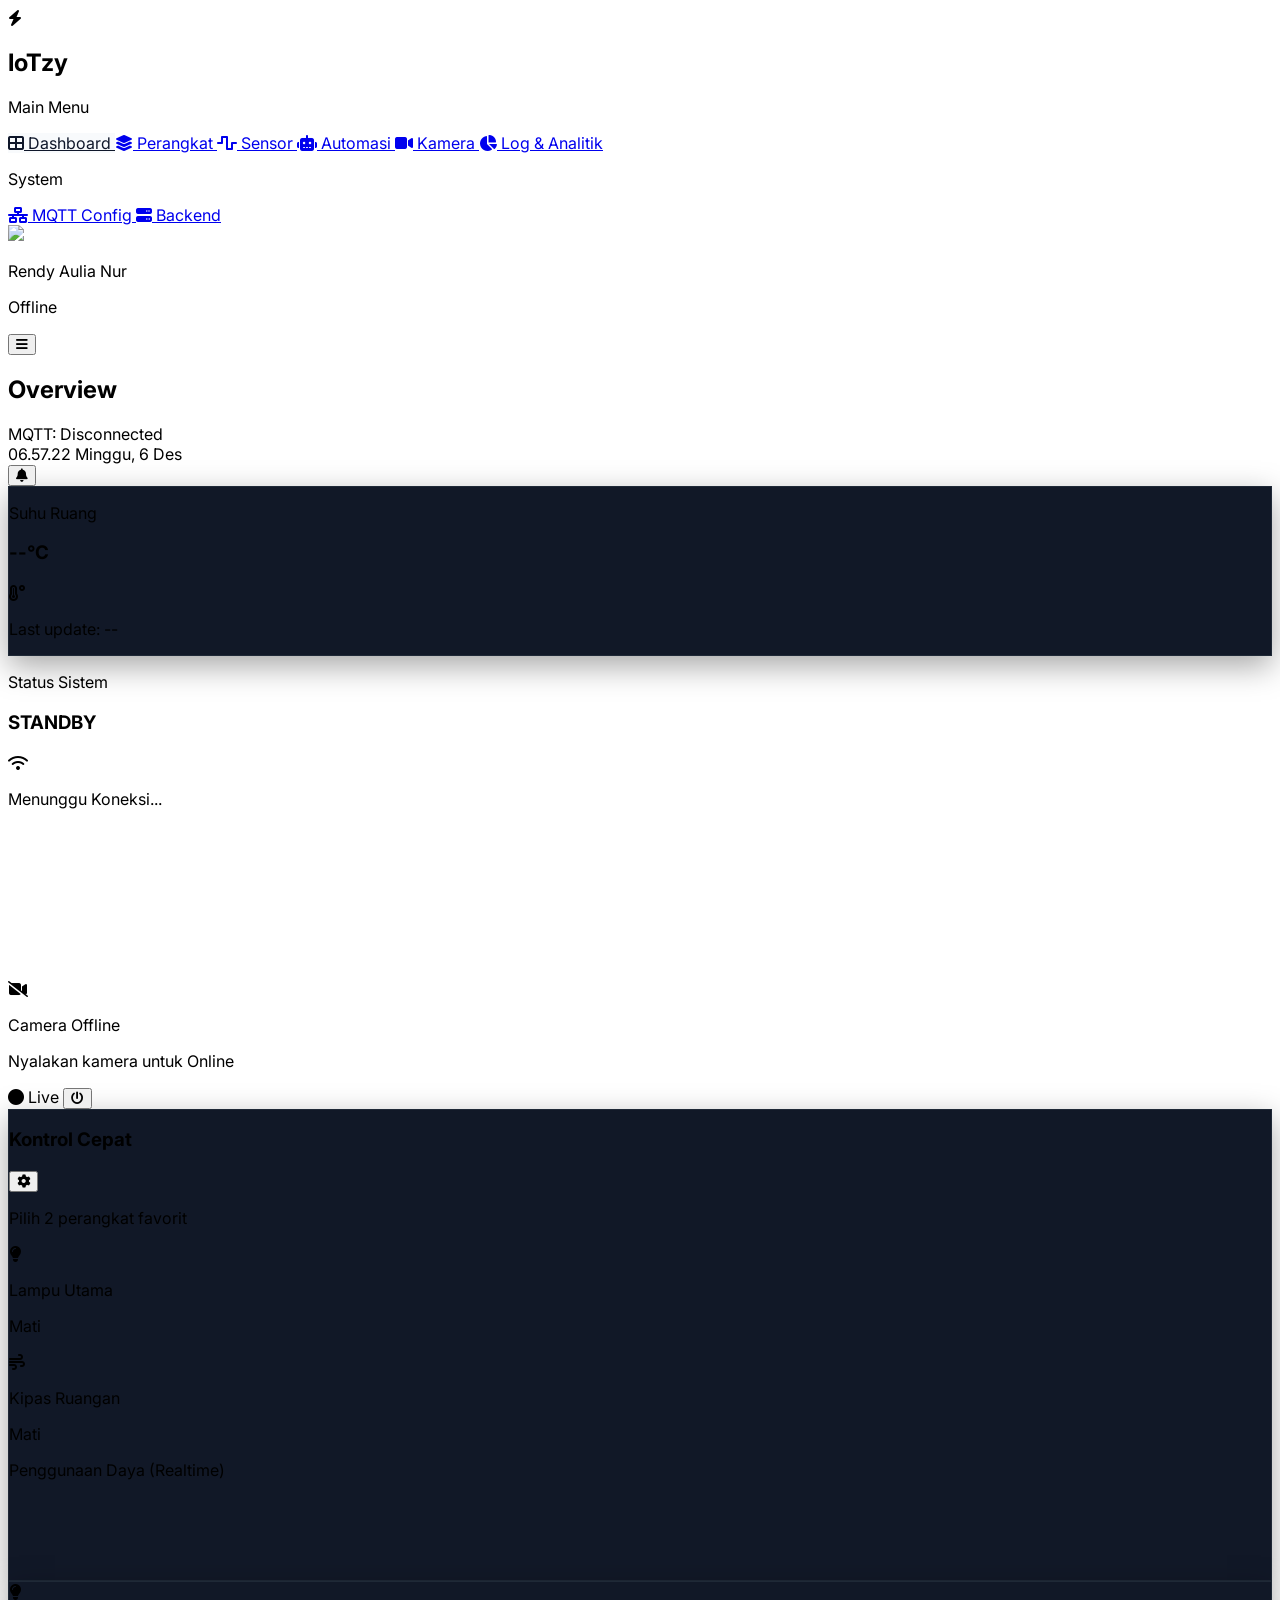
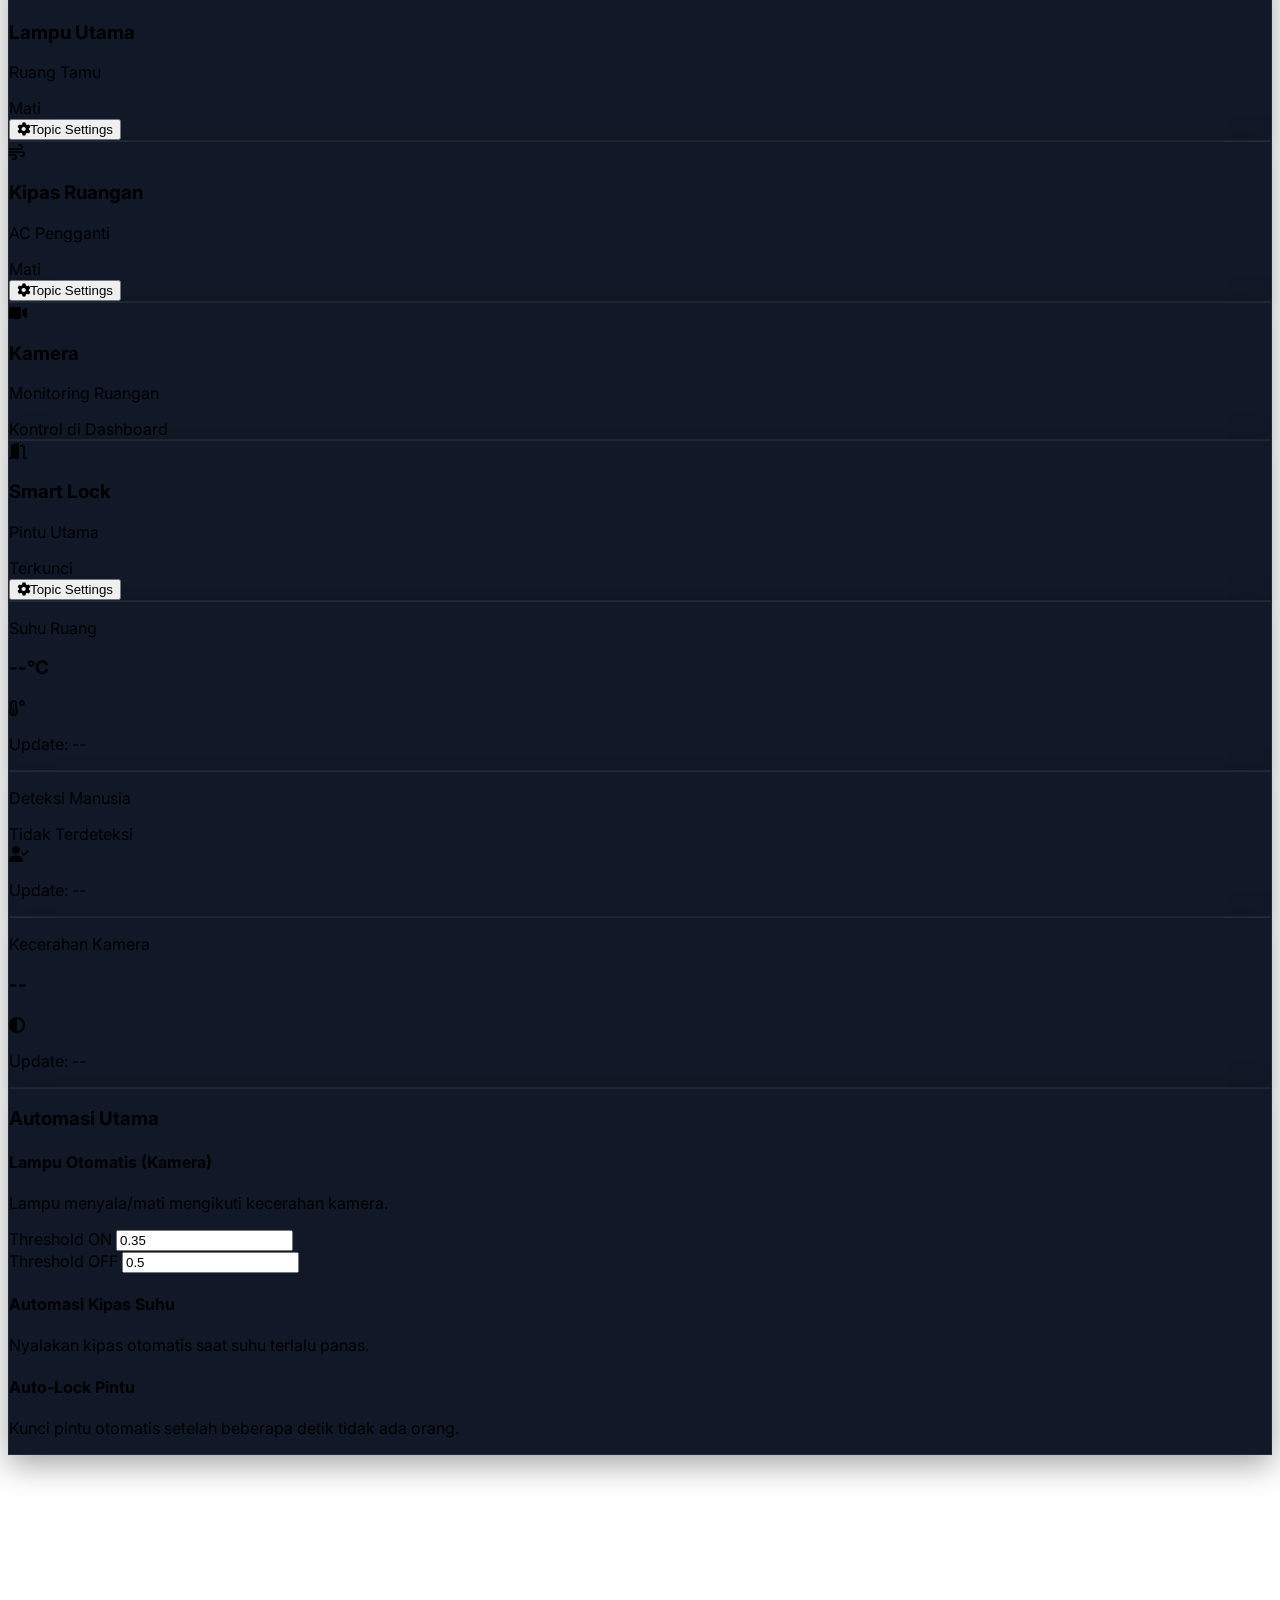
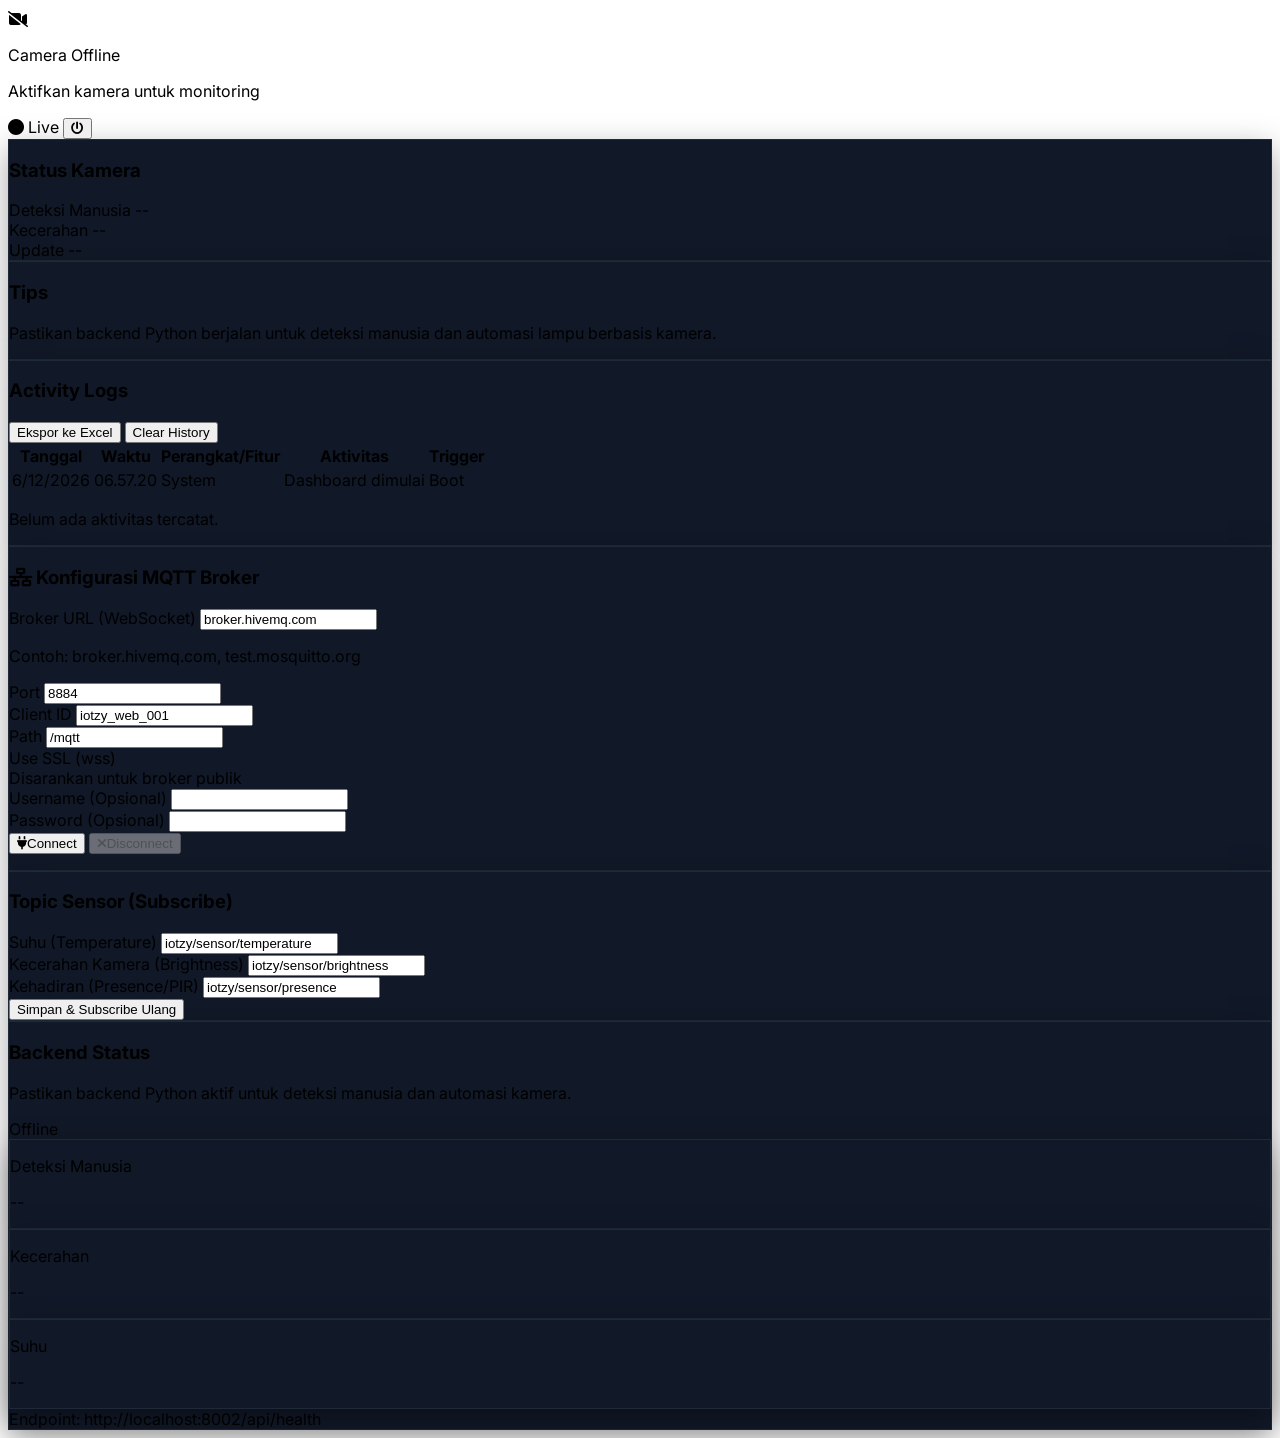
==== index.html @ 56ff68c4 "Add Python backend and monochrome UI" ====
<!DOCTYPE html>
<html lang="id">
<head>
    <meta charset="UTF-8">
    <title>IoTzy - MQTT Real-time</title>
    <meta name="viewport" content="width=device-width, initial-scale=1.0">
    <script src="https://cdn.tailwindcss.com"></script>
    <link rel="stylesheet" href="https://cdnjs.cloudflare.com/ajax/libs/font-awesome/6.5.0/css/all.min.css">
    <link href="https://fonts.googleapis.com/css2?family=Inter:wght@300;400;600;800&display=swap" rel="stylesheet">
    <script src="https://cdnjs.cloudflare.com/ajax/libs/xlsx/0.18.5/xlsx.full.min.js"></script>
    <script src="https://cdnjs.cloudflare.com/ajax/libs/paho-mqtt/1.0.1/mqttws31.min.js"></script>
    <style>
        body { font-family: 'Inter', sans-serif; }
        ::-webkit-scrollbar { width: 6px; height: 6px; }
        ::-webkit-scrollbar-track { background: #f4f4f5; }
        ::-webkit-scrollbar-thumb { background: #d4d4d8; border-radius: 10px; }
        ::-webkit-scrollbar-thumb:hover { background: #a1a1aa; }
        .fade-enter { animation: fadeIn 0.3s ease-in-out; }
        @keyframes fadeIn { from { opacity: 0; transform: translateY(10px); } to { opacity: 1; transform: translateY(0); } }
        .nav-item.active { background-color: #f8fafc; color: #0f172a; }
        .nav-item.active i { color: #0f172a; }
        .card-surface { background-color: #111827; border: 1px solid #1f2937; box-shadow: 0 10px 30px rgba(0, 0, 0, 0.35); }
        .muted-ring { box-shadow: 0 0 0 1px rgba(148, 163, 184, 0.15); }
        .modal { display: none; position: fixed; z-index: 100; left: 0; top: 0; width: 100%; height: 100%; background-color: rgba(0,0,0,0.5); }
        .modal.show { display: flex; align-items: center; justify-content: center; }
        .modal-content { background: #0f172a; border-radius: 24px; padding: 32px; max-width: 500px; width: 90%; animation: fadeIn 0.3s; max-height: 90vh; overflow-y: auto; border: 1px solid #1f2937; }
        .pulse-green { animation: pulse-green 2s infinite; }
        @keyframes pulse-green { 0%, 100% { opacity: 1; } 50% { opacity: 0.5; } }
    </style>
</head>
<body class="bg-black text-zinc-100 h-screen flex overflow-hidden">

    <aside id="sidebar" class="bg-zinc-950 w-64 h-full flex flex-col border-r border-zinc-800 fixed md:relative transform -translate-x-full md:translate-x-0 transition-transform duration-300 z-50">
        <div class="h-20 flex items-center px-8 border-b border-zinc-800">
            <div class="w-8 h-8 bg-white text-zinc-950 rounded-lg flex items-center justify-center mr-3">
                <i class="fas fa-bolt text-sm"></i>
            </div>
            <h1 class="text-xl font-black tracking-tight">Io<span class="text-zinc-400 font-normal">Tzy</span></h1>
        </div>
        <nav class="flex-1 px-4 py-6 space-y-2 overflow-y-auto">
            <p class="px-4 text-[10px] uppercase tracking-widest text-zinc-500 font-bold mb-2">Main Menu</p>
            <a href="#" onclick="switchPage('dashboard', this)" class="nav-item active flex items-center px-4 py-3 rounded-xl text-sm font-medium text-zinc-200 hover:bg-white/5 transition-colors">
                <i class="fas fa-th-large w-6 text-zinc-400"></i> Dashboard
            </a>
            <a href="#" onclick="switchPage('devices', this)" class="nav-item flex items-center px-4 py-3 rounded-xl text-sm font-medium text-zinc-200 hover:bg-white/5 transition-colors">
                <i class="fas fa-layer-group w-6 text-zinc-400"></i> Perangkat
            </a>
            <a href="#" onclick="switchPage('sensors', this)" class="nav-item flex items-center px-4 py-3 rounded-xl text-sm font-medium text-zinc-200 hover:bg-white/5 transition-colors">
                <i class="fas fa-wave-square w-6 text-zinc-400"></i> Sensor
            </a>
            <a href="#" onclick="switchPage('automation', this)" class="nav-item flex items-center px-4 py-3 rounded-xl text-sm font-medium text-zinc-200 hover:bg-white/5 transition-colors">
                <i class="fas fa-robot w-6 text-zinc-400"></i> Automasi
            </a>
            <a href="#" onclick="switchPage('camera', this)" class="nav-item flex items-center px-4 py-3 rounded-xl text-sm font-medium text-zinc-200 hover:bg-white/5 transition-colors">
                <i class="fas fa-video w-6 text-zinc-400"></i> Kamera
            </a>
            <a href="#" onclick="switchPage('analytics', this)" class="nav-item flex items-center px-4 py-3 rounded-xl text-sm font-medium text-zinc-200 hover:bg-white/5 transition-colors">
                <i class="fas fa-chart-pie w-6 text-zinc-400"></i> Log & Analitik
            </a>
            <p class="px-4 text-[10px] uppercase tracking-widest text-zinc-500 font-bold mt-6 mb-2">System</p>
            <a href="#" onclick="switchPage('mqtt', this)" class="nav-item flex items-center px-4 py-3 rounded-xl text-sm font-medium text-zinc-200 hover:bg-white/5 transition-colors">
                <i class="fas fa-network-wired w-6 text-zinc-400"></i> MQTT Config
            </a>
            <a href="#" onclick="switchPage('backend', this)" class="nav-item flex items-center px-4 py-3 rounded-xl text-sm font-medium text-zinc-200 hover:bg-white/5 transition-colors">
                <i class="fas fa-server w-6 text-zinc-400"></i> Backend
            </a>
        </nav>
        <div class="p-4 border-t border-zinc-800">
            <div class="flex items-center gap-3">
                <img src="https://ui-avatars.com/api/?name=Rendy+Aulia+Nur&background=18181b&color=fff" class="w-10 h-10 rounded-full">
                <div>
                    <p class="text-sm font-bold">Rendy Aulia Nur</p>
                    <p id="sidebarStatus" class="text-xs text-zinc-500 flex items-center gap-1 transition-colors">
                        <span id="sidebarDot" class="w-2 h-2 rounded-full bg-zinc-400"></span>
                        <span id="sidebarText">Offline</span>
                    </p>
                </div>
            </div>
        </div>
    </aside>

    <div id="overlay" onclick="toggleSidebar()" class="fixed inset-0 bg-black/50 z-40 hidden md:hidden"></div>

    <main class="flex-1 flex flex-col h-full overflow-hidden relative">
        <header class="h-20 bg-zinc-950/90 backdrop-blur-md border-b border-zinc-800 flex items-center justify-between px-6 sticky top-0 z-30 shadow-sm">
            <div class="flex items-center gap-4">
                <button onclick="toggleSidebar()" class="md:hidden p-2 text-zinc-300 hover:bg-white/10 rounded-lg">
                    <i class="fas fa-bars"></i>
                </button>
                <h2 id="pageTitle" class="text-lg font-bold">Overview</h2>
            </div>
            <div class="flex items-center gap-4">
                <div id="mqttStatusBadge" class="hidden md:flex items-center gap-2 px-3 py-1 rounded-full bg-zinc-900/80">
                    <span class="w-2 h-2 rounded-full bg-zinc-400" id="mqttStatusDot"></span>
                    <span class="text-xs font-bold text-zinc-200" id="mqttStatusText">MQTT: Disconnected</span>
                </div>
                <div class="hidden md:flex flex-col text-right mr-2">
                    <span id="clock" class="text-sm font-bold tabular-nums">12:00:00</span>
                    <span id="date" class="text-[10px] text-zinc-500 uppercase tracking-widest">Senin, 1 Jan</span>
                </div>
                <button class="w-10 h-10 rounded-full bg-zinc-900 text-zinc-200 hover:bg-zinc-800 flex items-center justify-center relative">
                    <i class="fas fa-bell"></i>
                    <span class="absolute top-2 right-2 w-2 h-2 bg-white rounded-full border-2 border-zinc-900"></span>
                </button>
            </div>
        </header>

        <div class="flex-1 overflow-y-auto p-6 scroll-smooth">
            <!-- Dashboard -->
            <div id="view-dashboard" class="space-y-6 fade-enter">
                <div class="grid grid-cols-1 md:grid-cols-2 gap-4">
                    <div class="card-surface p-5 rounded-2xl">
                        <div class="flex justify-between items-start">
                            <div>
                                <p class="text-xs text-zinc-400 uppercase font-bold tracking-wider">Suhu Ruang</p>
                                <h3 class="text-2xl font-black mt-1"><span id="tempVal">--</span>°C</h3>
                            </div>
                            <div class="p-2 bg-white/10 text-white rounded-lg">
                                <i class="fas fa-temperature-high"></i>
                            </div>
                        </div>
                        <div class="mt-4 h-1 w-full bg-zinc-800 rounded-full overflow-hidden">
                            <div id="tempBar" class="h-full bg-white w-0 transition-all duration-500"></div>
                        </div>
                        <p class="text-[10px] text-zinc-500 mt-2">Last update: <span id="tempLastUpdate">--</span></p>
                    </div>

                    <div class="bg-zinc-900 text-white p-5 rounded-2xl shadow-lg shadow-zinc-900/20">
                        <div class="flex justify-between items-start">
                            <div>
                                <p class="text-xs text-zinc-400 uppercase font-bold tracking-wider">Status Sistem</p>
                                <h3 id="systemStatusText" class="text-2xl font-black mt-1">STANDBY</h3>
                            </div>
                            <div id="systemStatusIcon" class="p-2 bg-zinc-800 text-zinc-500 rounded-lg transition-all duration-300">
                                <i class="fas fa-wifi"></i>
                            </div>
                        </div>
                        <p id="systemUptime" class="mt-4 text-xs text-zinc-500">Menunggu Koneksi...</p>
                    </div>
                </div>

                <div class="grid grid-cols-1 lg:grid-cols-3 gap-6">
                        <div class="lg:col-span-2 bg-black/90 rounded-3xl overflow-hidden relative shadow-md aspect-video group">
                        <video id="camera" autoplay playsinline class="w-full h-full object-cover hidden"></video>
                        <div id="camPlaceholder" class="absolute inset-0 flex flex-col items-center justify-center text-zinc-500 bg-zinc-900">
                            <i class="fas fa-video-slash text-5xl mb-4"></i>
                            <p class="text-sm font-mono uppercase tracking-widest">Camera Offline</p>
                            <p class="text-xs text-zinc-600 mt-2">Nyalakan kamera untuk Online</p>
                        </div>
                        <div class="absolute top-4 left-4 right-4 flex justify-between items-start z-10">
                            <span id="camTag" class="px-3 py-1 bg-red-500/90 backdrop-blur text-white text-[10px] font-bold rounded uppercase hidden">
                                <i class="fas fa-circle text-[6px] mr-1 animate-pulse"></i> Live
                            </span>
                            <button onclick="toggleCamera()" class="p-2 bg-white/10 hover:bg-white/20 backdrop-blur rounded-lg text-white transition-all">
                                <i class="fas fa-power-off"></i>
                            </button>
                        </div>
                    </div>

                    <div class="space-y-6">
                        <div class="card-surface p-6 rounded-3xl h-full flex flex-col justify-between">
                            <div>
                                <div class="flex items-center justify-between mb-1">
                                    <h3 class="font-bold text-lg">Kontrol Cepat</h3>
                                    <button onclick="openQuickControlSettings()" class="text-zinc-400 hover:text-zinc-600 text-sm">
                                        <i class="fas fa-cog"></i>
                                    </button>
                                </div>
                                <p class="text-xs text-zinc-500 mb-6">Pilih 2 perangkat favorit</p>
                                <div id="quickControlsContainer" class="space-y-3"></div>
                            </div>
                            <div class="mt-6">
                                <p class="text-xs font-bold text-zinc-400 uppercase mb-2">Penggunaan Daya (Realtime)</p>
                                <canvas id="powerChart" height="80" class="w-full"></canvas>
                            </div>
                        </div>
                    </div>
                </div>
            </div>

            <!-- Perangkat -->
            <div id="view-devices" class="hidden fade-enter">
                <div class="grid grid-cols-1 md:grid-cols-2 lg:grid-cols-4 gap-6">
                    <div class="card-surface p-6 rounded-2xl">
                        <div class="flex justify-between items-start mb-4">
                            <i class="fas fa-lightbulb text-2xl text-zinc-200"></i>
                            <label class="relative inline-flex items-center cursor-pointer">
                                <input type="checkbox" id="device-lampu-utama" class="sr-only peer" onchange="toggleDeviceState('lampu-utama', this.checked)">
                                <div class="w-11 h-6 bg-zinc-200 peer-focus:outline-none rounded-full peer peer-checked:after:translate-x-full peer-checked:after:border-white after:content-[''] after:absolute after:top-[2px] after:left-[2px] after:bg-white after:border-gray-300 after:border after:rounded-full after:h-5 after:w-5 after:transition-all peer-checked:bg-zinc-900"></div>
                            </label>
                        </div>
                        <h3 class="text-lg font-bold">Lampu Utama</h3>
                        <p class="text-sm text-zinc-500">Ruang Tamu</p>
                        <div class="mt-3 flex items-center gap-2">
                            <div class="w-2 h-2 rounded-full bg-zinc-300" id="indicator-lampu-utama"></div>
                            <span class="text-xs text-zinc-400" id="label-lampu-utama">Mati</span>
                        </div>
                        <button onclick="openTopicSettings('lampu-utama')" class="mt-3 text-xs text-sky-300 hover:underline">
                            <i class="fas fa-cog mr-1"></i>Topic Settings
                        </button>
                    </div>

                    <div class="card-surface p-6 rounded-2xl">
                        <div class="flex justify-between items-start mb-4">
                            <i class="fas fa-wind text-2xl text-zinc-200"></i>
                            <label class="relative inline-flex items-center cursor-pointer">
                                <input type="checkbox" id="device-kipas-ruangan" class="sr-only peer" onchange="toggleDeviceState('kipas-ruangan', this.checked)">
                                <div class="w-11 h-6 bg-zinc-200 peer-focus:outline-none rounded-full peer peer-checked:after:translate-x-full peer-checked:after:border-white after:content-[''] after:absolute after:top-[2px] after:left-[2px] after:bg-white after:border-gray-300 after:border after:rounded-full after:h-5 after:w-5 after:transition-all peer-checked:bg-zinc-900"></div>
                            </label>
                        </div>
                        <h3 class="text-lg font-bold">Kipas Ruangan</h3>
                        <p class="text-sm text-zinc-500">AC Pengganti</p>
                        <div class="mt-3 flex items-center gap-2">
                            <div class="w-2 h-2 rounded-full bg-zinc-300" id="indicator-kipas-ruangan"></div>
                            <span class="text-xs text-zinc-400" id="label-kipas-ruangan">Mati</span>
                        </div>
                        <button onclick="openTopicSettings('kipas-ruangan')" class="mt-3 text-xs text-sky-300 hover:underline">
                            <i class="fas fa-cog mr-1"></i>Topic Settings
                        </button>
                    </div>

                    <div class="card-surface p-6 rounded-2xl">
                        <div class="flex justify-between items-start mb-4">
                            <i class="fas fa-video text-2xl text-zinc-200"></i>
                            <label class="relative inline-flex items-center cursor-pointer">
                                <input type="checkbox" id="device-kamera-" class="sr-only peer" disabled>
                                <div class="w-11 h-6 bg-zinc-200 peer-focus:outline-none rounded-full peer peer-checked:after:translate-x-full peer-checked:after:border-white after:content-[''] after:absolute after:top-[2px] after:left-[2px] after:bg-white after:border-gray-300 after:border after:rounded-full after:h-5 after:w-5 after:transition-all peer-checked:bg-zinc-900"></div>
                            </label>
                        </div>
                        <h3 class="text-lg font-bold">Kamera</h3>
                        <p class="text-sm text-zinc-500">Monitoring Ruangan</p>
                        <div class="mt-3 flex items-center gap-2">
                            <div class="w-2 h-2 rounded-full bg-zinc-300" id="indicator-kamera-"></div>
                            <span class="text-xs text-zinc-400" id="label-kamera-">Kontrol di Dashboard</span>
                        </div>
                    </div>

                    <div class="card-surface p-6 rounded-2xl">
                        <div class="flex justify-between items-start mb-4">
                            <i class="fas fa-door-open text-2xl text-zinc-200"></i>
                            <label class="relative inline-flex items-center cursor-pointer">
                                <input type="checkbox" id="device-kunci-pintu" class="sr-only peer" onchange="toggleDeviceState('kunci-pintu', this.checked)">
                                <div class="w-11 h-6 bg-zinc-200 peer-focus:outline-none rounded-full peer peer-checked:after:translate-x-full peer-checked:after:border-white after:content-[''] after:absolute after:top-[2px] after:left-[2px] after:bg-white after:border-gray-300 after:border after:rounded-full after:h-5 after:w-5 after:transition-all peer-checked:bg-zinc-900"></div>
                            </label>
                        </div>
                        <h3 class="text-lg font-bold">Smart Lock</h3>
                        <p class="text-sm text-zinc-500">Pintu Utama</p>
                        <div class="mt-3 flex items-center gap-2">
                            <div class="w-2 h-2 rounded-full bg-zinc-300" id="indicator-kunci-pintu"></div>
                            <span class="text-xs text-zinc-400" id="label-kunci-pintu">Terkunci</span>
                        </div>
                        <button onclick="openTopicSettings('kunci-pintu')" class="mt-3 text-xs text-sky-300 hover:underline">
                            <i class="fas fa-cog mr-1"></i>Topic Settings
                        </button>
                    </div>
                </div>
            </div>

            <!-- Sensors -->
            <div id="view-sensors" class="hidden fade-enter">
                <div class="grid grid-cols-1 md:grid-cols-3 gap-6">
                    <div class="card-surface p-6 rounded-2xl">
                        <p class="text-xs text-zinc-400 uppercase font-bold tracking-wider">Suhu Ruang</p>
                        <div class="flex items-center justify-between mt-2">
                            <h3 class="text-3xl font-black"><span id="sensorTempVal">--</span>°C</h3>
                            <i class="fas fa-temperature-high text-zinc-400"></i>
                        </div>
                        <div class="mt-4 h-1 w-full bg-zinc-800 rounded-full overflow-hidden">
                            <div id="sensorTempBar" class="h-full bg-white w-0 transition-all duration-500"></div>
                        </div>
                        <p class="text-[10px] text-zinc-500 mt-2">Update: <span id="sensorTempTime">--</span></p>
                    </div>
                    <div class="card-surface p-6 rounded-2xl">
                        <p class="text-xs text-zinc-400 uppercase font-bold tracking-wider">Deteksi Manusia</p>
                        <div class="flex items-center justify-between mt-2">
                            <div class="flex items-center gap-2">
                                <span id="presenceDot" class="w-2 h-2 rounded-full bg-zinc-500"></span>
                                <span id="presenceStatus" class="text-sm font-bold text-zinc-300">Tidak Terdeteksi</span>
                            </div>
                            <i class="fas fa-user-check text-zinc-400"></i>
                        </div>
                        <p class="text-[10px] text-zinc-500 mt-4">Update: <span id="presenceTime">--</span></p>
                    </div>
                    <div class="card-surface p-6 rounded-2xl">
                        <p class="text-xs text-zinc-400 uppercase font-bold tracking-wider">Kecerahan Kamera</p>
                        <div class="flex items-center justify-between mt-2">
                            <h3 class="text-3xl font-black"><span id="brightnessVal">--</span></h3>
                            <i class="fas fa-circle-half-stroke text-zinc-400"></i>
                        </div>
                        <div class="mt-4 h-1 w-full bg-zinc-800 rounded-full overflow-hidden">
                            <div id="brightnessBar" class="h-full bg-white w-0 transition-all duration-500"></div>
                        </div>
                        <p class="text-[10px] text-zinc-500 mt-2">Update: <span id="brightnessTime">--</span></p>
                    </div>
                </div>
            </div>

            <!-- Automation -->
            <div id="view-automation" class="hidden fade-enter">
                <div class="max-w-3xl card-surface p-8 rounded-2xl space-y-8">
                    <div>
                        <h3 class="text-xl font-bold mb-4">Automasi Utama</h3>
                        <div class="space-y-6">
                            <div class="flex items-center justify-between pb-6 border-b border-zinc-800">
                                <div>
                                    <h4 class="font-bold text-sm">Lampu Otomatis (Kamera)</h4>
                                    <p class="text-xs text-zinc-500">Lampu menyala/mati mengikuti kecerahan kamera.</p>
                                </div>
                                <label class="relative inline-flex items-center cursor-pointer">
                                    <input type="checkbox" id="autoLamp" checked class="sr-only peer" onchange="toggleAutomation('lamp', this.checked)">
                                    <div class="w-11 h-6 bg-zinc-700 rounded-full peer-focus:outline-none peer peer-checked:bg-white peer-checked:after:translate-x-full after:content-[''] after:absolute after:top-[2px] after:left-[2px] after:bg-black after:rounded-full after:h-5 after:w-5 after:transition-all"></div>
                                </label>
                            </div>
                            <div class="grid grid-cols-1 md:grid-cols-2 gap-4">
                                <div>
                                    <label class="block text-xs font-bold text-zinc-400 mb-1">Threshold ON</label>
                                    <input type="number" step="0.01" id="lampOnThreshold" value="0.35" class="w-full px-3 py-2 text-sm border border-zinc-700 bg-zinc-950 rounded-lg focus:ring-2 focus:ring-white/30 focus:border-transparent">
                                </div>
                                <div>
                                    <label class="block text-xs font-bold text-zinc-400 mb-1">Threshold OFF</label>
                                    <input type="number" step="0.01" id="lampOffThreshold" value="0.5" class="w-full px-3 py-2 text-sm border border-zinc-700 bg-zinc-950 rounded-lg focus:ring-2 focus:ring-white/30 focus:border-transparent">
                                </div>
                            </div>
                            <div class="flex items-center justify-between pb-6 border-b border-zinc-800">
                                <div>
                                    <h4 class="font-bold text-sm">Automasi Kipas Suhu</h4>
                                    <p class="text-xs text-zinc-500">Nyalakan kipas otomatis saat suhu terlalu panas.</p>
                                </div>
                                <label class="relative inline-flex items-center cursor-pointer">
                                    <input type="checkbox" id="autoFan" checked class="sr-only peer" onchange="toggleAutomation('fan', this.checked)">
                                    <div class="w-11 h-6 bg-zinc-700 rounded-full peer-focus:outline-none peer peer-checked:bg-white peer-checked:after:translate-x-full after:content-[''] after:absolute after:top-[2px] after:left-[2px] after:bg-black after:rounded-full after:h-5 after:w-5 after:transition-all"></div>
                                </label>
                            </div>
                            <div class="flex items-center justify-between pb-6 border-b border-zinc-800">
                                <div>
                                    <h4 class="font-bold text-sm">Auto-Lock Pintu</h4>
                                    <p class="text-xs text-zinc-500">Kunci pintu otomatis setelah beberapa detik tidak ada orang.</p>
                                </div>
                                <label class="relative inline-flex items-center cursor-pointer">
                                    <input type="checkbox" id="autoLock" checked class="sr-only peer" onchange="toggleAutomation('lock', this.checked)">
                                    <div class="w-11 h-6 bg-zinc-700 rounded-full peer-focus:outline-none peer peer-checked:bg-white peer-checked:after:translate-x-full after:content-[''] after:absolute after:top-[2px] after:left-[2px] after:bg-black after:rounded-full after:h-5 after:w-5 after:transition-all"></div>
                                </label>
                            </div>
                        </div>
                    </div>
                </div>
            </div>

            <!-- Camera -->
            <div id="view-camera" class="hidden fade-enter">
                <div class="grid grid-cols-1 lg:grid-cols-3 gap-6">
                    <div class="lg:col-span-2 bg-black rounded-3xl overflow-hidden relative shadow-md aspect-video group">
                        <video id="cameraFocus" autoplay playsinline class="w-full h-full object-cover hidden"></video>
                        <div id="cameraFocusPlaceholder" class="absolute inset-0 flex flex-col items-center justify-center text-zinc-500 bg-zinc-900">
                            <i class="fas fa-video-slash text-5xl mb-4"></i>
                            <p class="text-sm font-mono uppercase tracking-widest">Camera Offline</p>
                            <p class="text-xs text-zinc-600 mt-2">Aktifkan kamera untuk monitoring</p>
                        </div>
                        <div class="absolute top-4 left-4 right-4 flex justify-between items-start z-10">
                            <span id="cameraFocusTag" class="px-3 py-1 bg-white/90 backdrop-blur text-zinc-900 text-[10px] font-bold rounded uppercase hidden">
                                <i class="fas fa-circle text-[6px] mr-1 animate-pulse"></i> Live
                            </span>
                            <button onclick="toggleCameraFocus()" class="p-2 bg-white/10 hover:bg-white/20 backdrop-blur rounded-lg text-white transition-all">
                                <i class="fas fa-power-off"></i>
                            </button>
                        </div>
                    </div>
                    <div class="space-y-6">
                        <div class="card-surface p-6 rounded-3xl">
                            <h3 class="font-bold text-lg mb-4">Status Kamera</h3>
                            <div class="space-y-3 text-sm text-zinc-300">
                                <div class="flex items-center justify-between">
                                    <span>Deteksi Manusia</span>
                                    <span id="cameraPresence" class="font-bold">--</span>
                                </div>
                                <div class="flex items-center justify-between">
                                    <span>Kecerahan</span>
                                    <span id="cameraBrightness" class="font-bold">--</span>
                                </div>
                                <div class="flex items-center justify-between">
                                    <span>Update</span>
                                    <span id="cameraUpdate" class="font-bold">--</span>
                                </div>
                            </div>
                        </div>
                        <div class="card-surface p-6 rounded-3xl">
                            <h3 class="font-bold text-lg mb-4">Tips</h3>
                            <p class="text-xs text-zinc-500">Pastikan backend Python berjalan untuk deteksi manusia dan automasi lampu berbasis kamera.</p>
                        </div>
                    </div>
                </div>
            </div>

            <!-- Analytics / Logs -->
            <div id="view-analytics" class="hidden fade-enter">
                <div class="card-surface rounded-2xl overflow-hidden">
                    <div class="p-6 border-b border-zinc-800 flex justify-between items-center">
                        <h3 class="font-bold text-lg">Activity Logs</h3>
                        <div class="flex gap-4">
                            <button onclick="exportLogsToExcel()" class="text-xs text-white hover:text-zinc-300 font-bold uppercase">Ekspor ke Excel</button>
                            <button onclick="clearLogs()" class="text-xs text-zinc-400 hover:text-white font-bold uppercase">Clear History</button>
                        </div>
                    </div>
                    <div class="overflow-x-auto">
                        <table class="w-full text-sm text-left">
                            <thead class="text-xs text-zinc-500 uppercase bg-zinc-900/60">
                                <tr>
                                    <th class="px-6 py-4">Tanggal</th>
                                    <th class="px-6 py-4">Waktu</th>
                                    <th class="px-6 py-4">Perangkat/Fitur</th>
                                    <th class="px-6 py-4">Aktivitas</th>
                                    <th class="px-6 py-4">Trigger</th>
                                </tr>
                            </thead>
                            <tbody id="logBody" class="divide-y divide-zinc-800"></tbody>
                        </table>
                        <div id="emptyLog" class="hidden p-8 text-center text-zinc-400">
                            <p>Belum ada aktivitas tercatat.</p>
                        </div>
                    </div>
                </div>
            </div>

            <!-- MQTT Config -->
            <div id="view-mqtt" class="hidden fade-enter">
                <div class="max-w-3xl mx-auto space-y-6">
                    <div class="card-surface p-8 rounded-2xl">
                        <h3 class="text-xl font-bold mb-6 flex items-center gap-3">
                            <i class="fas fa-network-wired text-zinc-700"></i>
                            Konfigurasi MQTT Broker
                        </h3>
                        <div class="space-y-4">
                            <div>
                                <label class="block text-sm font-bold text-zinc-200 mb-2">Broker URL (WebSocket)</label>
                                <input type="text" id="mqttBroker" value="broker.hivemq.com" class="w-full px-4 py-3 border border-zinc-700 bg-zinc-950 rounded-lg focus:ring-2 focus:ring-white/30 focus:border-transparent" placeholder="broker.hivemq.com">
                                <p class="text-xs text-zinc-500 mt-1">Contoh: broker.hivemq.com, test.mosquitto.org</p>
                            </div>
                            <div class="grid grid-cols-1 md:grid-cols-3 gap-4">
                                <div>
                                    <label class="block text-sm font-bold text-zinc-200 mb-2">Port</label>
                                    <input type="number" id="mqttPort" value="8884" class="w-full px-4 py-3 border border-zinc-700 bg-zinc-950 rounded-lg focus:ring-2 focus:ring-white/30 focus:border-transparent">
                                </div>
                                <div>
                                    <label class="block text-sm font-bold text-zinc-200 mb-2">Client ID</label>
                                    <input type="text" id="mqttClientId" value="iotzy_web_001" class="w-full px-4 py-3 border border-zinc-700 bg-zinc-950 rounded-lg focus:ring-2 focus:ring-white/30 focus:border-transparent">
                                </div>
                                <div>
                                    <label class="block text-sm font-bold text-zinc-200 mb-2">Path</label>
                                    <input type="text" id="mqttPath" value="/mqtt" class="w-full px-4 py-3 border border-zinc-700 bg-zinc-950 rounded-lg focus:ring-2 focus:ring-white/30 focus:border-transparent">
                                </div>
                            </div>
                            <div class="flex items-center gap-3">
                                <label class="text-sm font-bold text-zinc-200">Use SSL (wss)</label>
                                <label class="relative inline-flex items-center cursor-pointer">
                                    <input type="checkbox" id="mqttUseSSL" class="sr-only peer" checked>
                                    <div class="w-11 h-6 bg-zinc-200 rounded-full peer-focus:outline-none peer peer-checked:bg-zinc-900 peer-checked:after:translate-x-full after:content-[''] after:absolute after:top-[2px] after:left-[2px] after:bg-white after:rounded-full after:h-5 after:w-5 after:transition-all"></div>
                                </label>
                                <span class="text-xs text-zinc-500">Disarankan untuk broker publik</span>
                            </div>
                            <div class="grid grid-cols-2 gap-4">
                                <div>
                                    <label class="block text-sm font-bold text-zinc-200 mb-2">Username (Opsional)</label>
                                    <input type="text" id="mqttUsername" class="w-full px-4 py-3 border border-zinc-700 bg-zinc-950 rounded-lg focus:ring-2 focus:ring-white/30 focus:border-transparent">
                                </div>
                                <div>
                                    <label class="block text-sm font-bold text-zinc-200 mb-2">Password (Opsional)</label>
                                    <input type="password" id="mqttPassword" class="w-full px-4 py-3 border border-zinc-700 bg-zinc-950 rounded-lg focus:ring-2 focus:ring-white/30 focus:border-transparent">
                                </div>
                            </div>
                            <div class="flex gap-3 pt-4">
                                <button onclick="connectMQTT()" id="btnConnect" class="flex-1 px-6 py-3 bg-white text-zinc-900 font-bold rounded-lg hover:bg-zinc-200 transition-colors">
                                    <i class="fas fa-plug mr-2"></i>Connect
                                </button>
                                <button onclick="disconnectMQTT()" id="btnDisconnect" class="flex-1 px-6 py-3 bg-zinc-800 text-white font-bold rounded-lg hover:bg-zinc-700 transition-colors" disabled>
                                    <i class="fas fa-times mr-2"></i>Disconnect
                                </button>
                            </div>
                            <p id="mqttError" class="text-xs text-red-600 hidden"></p>
                        </div>
                    </div>

                    <div class="card-surface p-8 rounded-2xl">
                        <h3 class="text-lg font-bold mb-4">Topic Sensor (Subscribe)</h3>
                        <div class="space-y-3">
                            <div>
                                <label class="block text-xs font-bold text-zinc-400 mb-1">Suhu (Temperature)</label>
                                <input type="text" id="topicTemp" value="iotzy/sensor/temperature" class="w-full px-3 py-2 text-sm border border-zinc-700 bg-zinc-950 rounded-lg focus:ring-2 focus:ring-white/30 focus:border-transparent">
                            </div>
                            <div>
                                <label class="block text-xs font-bold text-zinc-400 mb-1">Kecerahan Kamera (Brightness)</label>
                                <input type="text" id="topicBrightness" value="iotzy/sensor/brightness" class="w-full px-3 py-2 text-sm border border-zinc-700 bg-zinc-950 rounded-lg focus:ring-2 focus:ring-white/30 focus:border-transparent">
                            </div>
                            <div>
                                <label class="block text-xs font-bold text-zinc-400 mb-1">Kehadiran (Presence/PIR)</label>
                                <input type="text" id="topicPresence" value="iotzy/sensor/presence" class="w-full px-3 py-2 text-sm border border-zinc-700 bg-zinc-950 rounded-lg focus:ring-2 focus:ring-white/30 focus:border-transparent">
                            </div>
                        </div>
                        <button onclick="saveTopicSettings()" class="mt-4 px-4 py-2 bg-white text-zinc-900 text-sm font-bold rounded-lg hover:bg-zinc-200">
                            Simpan & Subscribe Ulang
                        </button>
                    </div>
                </div>
            </div>

            <!-- Backend -->
            <div id="view-backend" class="hidden fade-enter">
                <div class="max-w-3xl card-surface p-8 rounded-2xl space-y-6">
                    <div class="flex items-center justify-between">
                        <div>
                            <h3 class="text-xl font-bold">Backend Status</h3>
                            <p class="text-xs text-zinc-500">Pastikan backend Python aktif untuk deteksi manusia dan automasi kamera.</p>
                        </div>
                        <div class="flex items-center gap-2">
                            <span id="backendDot" class="w-2 h-2 rounded-full bg-zinc-500"></span>
                            <span id="backendText" class="text-sm font-bold text-zinc-400">Offline</span>
                        </div>
                    </div>
                    <div class="grid grid-cols-1 md:grid-cols-3 gap-4 text-sm text-zinc-300">
                        <div class="card-surface p-4 rounded-xl">
                            <p class="text-xs text-zinc-500">Deteksi Manusia</p>
                            <p id="backendPresence" class="text-lg font-bold">--</p>
                        </div>
                        <div class="card-surface p-4 rounded-xl">
                            <p class="text-xs text-zinc-500">Kecerahan</p>
                            <p id="backendBrightness" class="text-lg font-bold">--</p>
                        </div>
                        <div class="card-surface p-4 rounded-xl">
                            <p class="text-xs text-zinc-500">Suhu</p>
                            <p id="backendTemperature" class="text-lg font-bold">--</p>
                        </div>
                    </div>
                    <div class="text-xs text-zinc-500">
                        Endpoint: <span class="font-mono">http://localhost:8002/api/health</span>
                    </div>
                </div>
            </div>

        </div>
    </main>

    <!-- Modal Quick Control -->
    <div id="quickControlModal" class="modal">
        <div class="modal-content">
            <div class="flex justify-between items-center mb-6">
                <h3 class="text-xl font-bold">Pilih Kontrol Cepat</h3>
                <button onclick="closeQuickControlSettings()" class="text-zinc-400 hover:text-zinc-600">
                    <i class="fas fa-times"></i>
                </button>
            </div>
            <p class="text-sm text-zinc-500 mb-6">Pilih 2 perangkat yang ingin ditampilkan di dashboard</p>
            <div class="space-y-3">
                <label class="flex items-center p-4 border border-zinc-700 rounded-xl cursor-pointer hover:bg-white/5">
                    <input type="checkbox" value="lampu-utama" class="quick-control-checkbox mr-4" onchange="updateQuickControlSelection()">
                    <i class="fas fa-lightbulb text-xl mr-3 text-zinc-300"></i>
                    <span class="font-medium">Lampu Utama</span>
                </label>
                <label class="flex items-center p-4 border border-zinc-700 rounded-xl cursor-pointer hover:bg-white/5">
                    <input type="checkbox" value="kipas-ruangan" class="quick-control-checkbox mr-4" onchange="updateQuickControlSelection()">
                    <i class="fas fa-wind text-xl mr-3 text-zinc-300"></i>
                    <span class="font-medium">Kipas Ruangan</span>
                </label>
                <label class="flex items-center p-4 border border-zinc-700 rounded-xl cursor-pointer hover:bg-white/5">
                    <input type="checkbox" value="kamera-" class="quick-control-checkbox mr-4" onchange="updateQuickControlSelection()">
                    <i class="fas fa-video text-xl mr-3 text-zinc-300"></i>
                    <span class="font-medium">Kamera</span>
                </label>
                <label class="flex items-center p-4 border border-zinc-700 rounded-xl cursor-pointer hover:bg-white/5">
                    <input type="checkbox" value="kunci-pintu" class="quick-control-checkbox mr-4" onchange="updateQuickControlSelection()">
                    <i class="fas fa-door-open text-xl mr-3 text-zinc-300"></i>
                    <span class="font-medium">Smart Lock</span>
                </label>
            </div>
            <div class="mt-6 flex gap-3">
                <button onclick="closeQuickControlSettings()" class="flex-1 px-4 py-2 border border-zinc-700 text-zinc-200 text-sm font-bold rounded-lg hover:bg-white/5">Batal</button>
                <button onclick="saveQuickControlSettings()" class="flex-1 px-4 py-2 bg-white text-zinc-900 text-sm font-bold rounded-lg hover:bg-zinc-200">Simpan</button>
            </div>
        </div>
    </div>

    <!-- Modal Topic Settings -->
    <div id="topicModal" class="modal">
        <div class="modal-content">
            <div class="flex justify-between items-center mb-6">
                <h3 class="text-xl font-bold">MQTT Topic Settings</h3>
                <button onclick="closeTopicSettings()" class="text-zinc-400 hover:text-zinc-600">
                    <i class="fas fa-times"></i>
                </button>
            </div>
            <div class="space-y-4">
                <div>
                    <label class="block text-sm font-bold text-zinc-300 mb-2">Device: <span id="topicDeviceName" class="text-white"></span></label>
                </div>
                <div>
                    <label class="block text-sm font-bold text-zinc-300 mb-2">Subscribe Topic (Status dari device)</label>
                    <input type="text" id="deviceTopicSub" class="w-full px-4 py-3 border border-zinc-700 bg-zinc-950 rounded-lg focus:ring-2 focus:ring-white/30 focus:border-transparent" placeholder="iotzy/device/status">
                    <p class="text-xs text-zinc-500 mt-1">Payload: {"state": 1} atau {"state": 0}</p>
                </div>
                <div>
                    <label class="block text-sm font-bold text-zinc-300 mb-2">Publish Topic (Kontrol ke device)</label>
                    <input type="text" id="deviceTopicPub" class="w-full px-4 py-3 border border-zinc-700 bg-zinc-950 rounded-lg focus:ring-2 focus:ring-white/30 focus:border-transparent" placeholder="iotzy/device/control">
                    <p class="text-xs text-zinc-500 mt-1">Akan kirim payload: {"state": 1} atau {"state": 0}</p>
                </div>
            </div>
            <div class="mt-6 flex gap-3">
                <button onclick="closeTopicSettings()" class="flex-1 px-4 py-2 border border-zinc-700 text-zinc-200 text-sm font-bold rounded-lg hover:bg-white/5">Batal</button>
                <button onclick="saveDeviceTopicSettings()" class="flex-1 px-4 py-2 bg-white text-zinc-900 text-sm font-bold rounded-lg hover:bg-zinc-200">Simpan</button>
            </div>
        </div>
    </div>

<script>
// ==================== KONFIGURASI ====================
const deviceConfig = {
    'lampu-utama':   { name: 'Lampu Utama',   icon: 'fa-lightbulb', activeColor: 'yellow' },
    'kipas-ruangan': { name: 'Kipas Ruangan', icon: 'fa-wind',     activeColor: 'blue'   },
    'kamera-':       { name: 'Kamera',        icon: 'fa-video',     activeColor: 'red'    },
    'kunci-pintu':   { name: 'Smart Lock',    icon: 'fa-door-open', activeColor: 'green'  }
};

let deviceStates = {
    'lampu-utama': false,
    'kipas-ruangan': false,
    'kamera-': false,
    'kunci-pintu': false
};

let deviceTopics = {
    'lampu-utama':   { sub: 'iotzy/device/lamp/status',   pub: 'iotzy/device/lamp/control' },
    'kipas-ruangan': { sub: 'iotzy/device/fan/status',    pub: 'iotzy/device/fan/control' },
    'kunci-pintu':   { sub: 'iotzy/device/lock/status',   pub: 'iotzy/device/lock/control' }
};

let automationStates = {
    lamp: true,
    fan: true,
    lock: true
};

let quickControlDevices = ['lampu-utama', 'kipas-ruangan'];

let environmentData = {
    temperature: null,
    presence: false,
    brightness: null
};

let lastLampAction = 'off';

let logData = [];

// ==================== MQTT ====================
let mqttClient = null;
let mqttConnected = false;
let currentTopicDevice = null;

function updateMQTTStatus(connected) {
    mqttConnected = connected;
    const dot = document.getElementById('mqttStatusDot');
    const text = document.getElementById('mqttStatusText');
    const btnConnect = document.getElementById('btnConnect');
    const btnDisconnect = document.getElementById('btnDisconnect');

    if (connected) {
        dot.className = 'w-2 h-2 rounded-full bg-white pulse-green';
        text.innerText = 'MQTT: Connected';
        text.className = 'text-xs font-bold text-white';
        btnConnect.disabled = true;
        btnDisconnect.disabled = false;
        updateOnlineStatus(true);
    } else {
        dot.className = 'w-2 h-2 rounded-full bg-zinc-500';
        text.innerText = 'MQTT: Disconnected';
        text.className = 'text-xs font-bold text-zinc-400';
        btnConnect.disabled = false;
        btnDisconnect.disabled = true;
        updateOnlineStatus(false);
    }
}

function connectMQTT() {
    const broker = document.getElementById('mqttBroker').value;
    const port = parseInt(document.getElementById('mqttPort').value);
    const clientId = document.getElementById('mqttClientId').value;
    const path = document.getElementById('mqttPath').value || '/mqtt';
    const useSSL = document.getElementById('mqttUseSSL').checked;
    const username = document.getElementById('mqttUsername').value;
    const password = document.getElementById('mqttPassword').value;
    const errorEl = document.getElementById('mqttError');

    errorEl.classList.add('hidden');
    errorEl.innerText = '';

    try {
        mqttClient = new Paho.MQTT.Client(broker, port, path, clientId);

        mqttClient.onConnectionLost = (response) => {
            console.error("MQTT Connection Lost:", response.errorMessage);
            updateMQTTStatus(false);
            addLog('MQTT', 'Connection Lost', 'System', 'text-red-600');
        };

        mqttClient.onMessageArrived = (message) => {
            handleMQTTMessage(message.destinationName, message.payloadString);
        };

        const options = {
            onSuccess: () => {
                console.log("MQTT Connected!");
                updateMQTTStatus(true);
                addLog('MQTT', 'Connected to Broker', 'System', 'text-green-600');
                subscribeToTopics();
            },
            onFailure: (error) => {
                console.error("MQTT Connection Failed:", error);
                errorEl.innerText = 'Gagal koneksi ke MQTT Broker. Periksa host, port, path, dan SSL.';
                errorEl.classList.remove('hidden');
                updateMQTTStatus(false);
            }
        };

        if (username) options.userName = username;
        if (password) options.password = password;
        options.useSSL = useSSL;

        mqttClient.connect(options);
    } catch (error) {
        console.error("MQTT Error:", error);
        alert("Error: " + error.message);
    }
}

function disconnectMQTT() {
    if (mqttClient && mqttConnected) {
        mqttClient.disconnect();
        updateMQTTStatus(false);
        addLog('MQTT', 'Disconnected', 'User', 'text-zinc-600');
    }
}

function subscribeToTopics() {
    if (!mqttClient || !mqttConnected) return;

    // Subscribe sensor topics
    const topicTemp = document.getElementById('topicTemp').value;
    const topicBrightness = document.getElementById('topicBrightness').value;
    const topicPresence = document.getElementById('topicPresence').value;

    mqttClient.subscribe(topicTemp);
    mqttClient.subscribe(topicBrightness);
    mqttClient.subscribe(topicPresence);

    // Subscribe device status topics
    Object.values(deviceTopics).forEach(topics => {
        if (topics.sub) {
            mqttClient.subscribe(topics.sub);
        }
    });

    addLog('MQTT', 'Subscribed to all topics', 'System', 'text-blue-600');
}

function handleMQTTMessage(topic, payload) {
    console.log("MQTT Message:", topic, payload);

    const topicTemp = document.getElementById('topicTemp').value;
    const topicBrightness = document.getElementById('topicBrightness').value;
    const topicPresence = document.getElementById('topicPresence').value;

    try {
        // Handle sensor data
        if (topic === topicTemp) {
            const data = JSON.parse(payload);
            environmentData.temperature = parseFloat(data.value || data.temperature || data.temp);
            updateTemperatureUI();
        }
        else if (topic === topicBrightness) {
            const data = JSON.parse(payload);
            environmentData.brightness = parseFloat(data.value || data.brightness || data.lux);
            updateBrightnessUI();
        }
        else if (topic === topicPresence) {
            const data = JSON.parse(payload);
            environmentData.presence = !!(data.value || data.presence || data.detected);
            updatePresenceUI();
        }
        else {
            // Handle device status
            for (let deviceId in deviceTopics) {
                if (deviceTopics[deviceId].sub === topic) {
                    const data = JSON.parse(payload);
                    const state = !!(data.state || data.status || data.value);
                    deviceStates[deviceId] = state;
                    document.getElementById(`device-${deviceId}`).checked = state;
                    updateDeviceUI(deviceId);
                    addLog(deviceConfig[deviceId].name, state ? 'ON (via MQTT)' : 'OFF (via MQTT)', 'MQTT', state ? 'text-green-600' : 'text-zinc-500');
                    break;
                }
            }
        }
    } catch (e) {
        console.error("Error parsing MQTT message:", e);
    }

    // Run automations after receiving sensor data
    checkAutomations();
}

function publishMQTT(topic, payload) {
    if (!mqttClient || !mqttConnected) {
        console.warn("MQTT not connected. Cannot publish.");
        return;
    }

    const message = new Paho.MQTT.Message(JSON.stringify(payload));
    message.destinationName = topic;
    mqttClient.send(message);
    console.log("MQTT Published:", topic, payload);
}

function saveTopicSettings() {
    if (mqttClient && mqttConnected) {
        // Unsubscribe old topics (optional, biasanya tidak perlu)
        subscribeToTopics();
        addLog('MQTT', 'Topic settings updated', 'User', 'text-blue-600');
    }
    alert('Topic settings disimpan!');
}

// ==================== UPDATE UI SENSOR ====================
function updateTemperatureUI() {
    const temp = environmentData.temperature;
    if (temp === null) return;

    document.getElementById('tempVal').innerText = temp.toFixed(1);
    document.getElementById('sensorTempVal').innerText = temp.toFixed(1);
    const percentage = Math.min(100, Math.max(0, ((temp - 20) / 15) * 100)); // 20-35°C range
    document.getElementById('tempBar').style.width = percentage + '%';
    document.getElementById('sensorTempBar').style.width = percentage + '%';
    document.getElementById('tempLastUpdate').innerText = new Date().toLocaleTimeString('id-ID');
    document.getElementById('sensorTempTime').innerText = new Date().toLocaleTimeString('id-ID');
}

function updateBrightnessUI() {
    const brightness = environmentData.brightness;
    if (brightness === null) return;

    const percentage = Math.min(100, Math.max(0, brightness * 100));
    document.getElementById('brightnessVal').innerText = (brightness * 100).toFixed(0) + '%';
    document.getElementById('brightnessBar').style.width = percentage + '%';
    document.getElementById('brightnessTime').innerText = new Date().toLocaleTimeString('id-ID');
    document.getElementById('cameraBrightness').innerText = (brightness * 100).toFixed(0) + '%';
    document.getElementById('cameraUpdate').innerText = new Date().toLocaleTimeString('id-ID');
}

function updatePresenceUI() {
    const presence = environmentData.presence;
    const status = presence ? 'Terdeteksi' : 'Tidak Terdeteksi';
    const dotClass = presence ? 'w-2 h-2 rounded-full bg-white animate-pulse' : 'w-2 h-2 rounded-full bg-zinc-500';
    document.getElementById('presenceStatus').innerText = status;
    document.getElementById('presenceDot').className = dotClass;
    document.getElementById('presenceTime').innerText = new Date().toLocaleTimeString('id-ID');
    document.getElementById('cameraPresence').innerText = status;
}

// ==================== TOPIC SETTINGS MODAL ====================
function openTopicSettings(deviceId) {
    currentTopicDevice = deviceId;
    document.getElementById('topicDeviceName').innerText = deviceConfig[deviceId].name;
    document.getElementById('deviceTopicSub').value = deviceTopics[deviceId]?.sub || '';
    document.getElementById('deviceTopicPub').value = deviceTopics[deviceId]?.pub || '';
    document.getElementById('topicModal').classList.add('show');
}

function closeTopicSettings() {
    document.getElementById('topicModal').classList.remove('show');
    currentTopicDevice = null;
}

function saveDeviceTopicSettings() {
    if (!currentTopicDevice) return;

    const subTopic = document.getElementById('deviceTopicSub').value;
    const pubTopic = document.getElementById('deviceTopicPub').value;

    deviceTopics[currentTopicDevice] = { sub: subTopic, pub: pubTopic };

    if (mqttClient && mqttConnected && subTopic) {
        mqttClient.subscribe(subTopic);
        addLog(deviceConfig[currentTopicDevice].name, 'Topic updated & subscribed', 'User', 'text-blue-600');
    }

    closeTopicSettings();
    alert('Topic settings untuk ' + deviceConfig[currentTopicDevice].name + ' disimpan!');
}

// ==================== NAVIGASI ====================
function switchPage(pageId, element) {
    document.querySelectorAll('[id^="view-"]').forEach(el => el.classList.add('hidden'));
    document.getElementById('view-' + pageId).classList.remove('hidden');

    document.querySelectorAll('.nav-item').forEach(el => el.classList.remove('active'));
    if (element) element.classList.add('active');

    const titles = {
        dashboard: 'Overview',
        devices: 'Perangkat Terhubung',
        sensors: 'Sensor',
        automation: 'Automasi',
        camera: 'Kamera',
        analytics: 'Log Aktivitas',
        mqtt: 'MQTT Configuration',
        backend: 'Backend'
    };
    document.getElementById('pageTitle').innerText = titles[pageId] || 'Overview';

    if (window.innerWidth < 768) {
        document.getElementById('sidebar').classList.add('-translate-x-full');
        document.getElementById('overlay').classList.add('hidden');
    }
}

function toggleSidebar() {
    document.getElementById('sidebar').classList.toggle('-translate-x-full');
    document.getElementById('overlay').classList.toggle('hidden');
}

// ==================== JAM & TANGGAL ====================
setInterval(() => {
    const now = new Date();
    document.getElementById('clock').innerText = now.toLocaleTimeString('id-ID', { hour12: false });
    document.getElementById('date').innerText = now.toLocaleDateString('id-ID', { weekday: 'long', day: 'numeric', month: 'short' });
}, 1000);

// ==================== LOGGING ====================
function addLog(device, activity, trigger, colorClass) {
    const now = new Date();
    const tanggal = now.toLocaleDateString('id-ID');
    const waktu = now.toLocaleTimeString('id-ID');
    const tbody = document.getElementById('logBody');

    const row = `
        <tr class="hover:bg-white/5 transition-colors animate-[fadeIn_0.5s]">
            <td class="px-6 py-3 font-mono text-xs text-zinc-500">${tanggal}</td>
            <td class="px-6 py-3 font-mono text-xs text-zinc-500">${waktu}</td>
            <td class="px-6 py-3 font-bold">${device}</td>
            <td class="px-6 py-3 ${colorClass}">${activity}</td>
            <td class="px-6 py-3 text-xs uppercase tracking-wide text-zinc-400">${trigger}</td>
        </tr>`;
    tbody.insertAdjacentHTML('afterbegin', row);
    if (tbody.children.length > 50) tbody.lastElementChild.remove();

    logData.unshift({ tanggal, waktu, device, activity, trigger });
    if (logData.length > 50) logData.pop();
    updateEmptyLogState();
}

function clearLogs() {
    document.getElementById('logBody').innerHTML = '';
    logData = [];
    updateEmptyLogState();
}

function updateEmptyLogState() {
    const emptyLog = document.getElementById('emptyLog');
    if (!emptyLog) return;
    emptyLog.classList.toggle('hidden', logData.length > 0);
}

function exportLogsToExcel() {
    const ws = XLSX.utils.json_to_sheet(logData);
    const wb = XLSX.utils.book_new();
    XLSX.utils.book_append_sheet(wb, ws, "Logs");
    XLSX.writeFile(wb, 'iotzy_logs.xlsx');
}

// ==================== KONTROL PERANGKAT ====================
function toggleDeviceState(deviceId, isOn) {
    deviceStates[deviceId] = isOn;
    updateDeviceUI(deviceId);

    const config = deviceConfig[deviceId];
    const status = isOn ? 'Dinyalakan' : 'Dimatikan';
    const color = isOn ? 'text-green-600' : 'text-zinc-500';
    addLog(config.name, status, 'Manual', color);

    // Publish to MQTT
    if (deviceTopics[deviceId] && deviceTopics[deviceId].pub) {
        publishMQTT(deviceTopics[deviceId].pub, { state: isOn ? 1 : 0 });
    }
}

function updateDeviceUI(deviceId) {
    const isOn = deviceStates[deviceId];
    const indicator = document.getElementById(`indicator-${deviceId}`);
    const label = document.getElementById(`label-${deviceId}`);

    if (indicator && label) {
        if (isOn) {
            indicator.className = 'w-2 h-2 rounded-full bg-green-500 animate-pulse';
            label.innerText = deviceId === 'kunci-pintu' ? 'Terbuka' : 'Aktif';
            label.className = 'text-xs text-green-600 font-bold';
        } else {
            indicator.className = 'w-2 h-2 rounded-full bg-zinc-300';
            label.innerText = deviceId === 'kunci-pintu' ? 'Terkunci' : 'Mati';
            label.className = 'text-xs text-zinc-400';
        }
    }

    renderQuickControls();
}

// ==================== KONTROL CEPAT ====================
function renderQuickControls() {
    const container = document.getElementById('quickControlsContainer');
    container.innerHTML = '';

    quickControlDevices.forEach(deviceId => {
        const config = deviceConfig[deviceId];
        const isOn = deviceStates[deviceId];

        const iconBg = isOn ? 'bg-white' : 'bg-zinc-800';
        const iconText = isOn ? 'text-zinc-900' : 'text-zinc-400';
        const btnBg = isOn ? 'bg-white' : 'bg-zinc-700';
        const knobTranslate = isOn ? 'translate-x-5' : 'translate-x-0';
        const statusText = isOn ? 'Aktif' : 'Mati';
        const statusColor = isOn ? 'text-white' : 'text-zinc-400';

        let clickAction = `toggleDeviceState('${deviceId}', !deviceStates['${deviceId}'])`;
        if (deviceId === 'kamera-') clickAction = 'toggleCamera()';

        const html = `
            <div onclick="${clickAction}" class="cursor-pointer group flex items-center justify-between p-4 rounded-xl border border-zinc-800 hover:border-zinc-600 transition-all bg-zinc-900/60">
                <div class="flex items-center gap-3">
                    <div class="w-10 h-10 rounded-full ${iconBg} flex items-center justify-center ${iconText} shadow-sm transition-colors">
                        <i class="fas ${config.icon}"></i>
                    </div>
                    <div>
                        <p class="text-sm font-bold">${config.name}</p>
                        <p class="text-[10px] ${statusColor} uppercase font-bold">${statusText}</p>
                    </div>
                </div>
                <div class="w-10 h-5 ${btnBg} rounded-full relative transition-colors">
                    <div class="w-3 h-3 bg-white rounded-full absolute top-1 left-1 transition-transform ${knobTranslate}"></div>
                </div>
            </div>`;
        container.insertAdjacentHTML('beforeend', html);
    });
}

function openQuickControlSettings() {
    document.getElementById('quickControlModal').classList.add('show');
    document.querySelectorAll('.quick-control-checkbox').forEach(cb => {
        cb.checked = quickControlDevices.includes(cb.value);
    });
}

function closeQuickControlSettings() {
    document.getElementById('quickControlModal').classList.remove('show');
}

function updateQuickControlSelection() {
    const checked = document.querySelectorAll('.quick-control-checkbox:checked');
    if (checked.length > 2) {
        const all = document.querySelectorAll('.quick-control-checkbox');
        for (let cb of all) {
            if (cb.checked && !quickControlDevices.includes(cb.value)) {
                const oldest = Array.from(all).find(c => c.checked && c !== cb);
                if (oldest) oldest.checked = false;
                break;
            }
        }
    }
}

function saveQuickControlSettings() {
    const selected = Array.from(document.querySelectorAll('.quick-control-checkbox:checked'))
        .map(cb => cb.value);

    if (selected.length !== 2) {
        alert('Pilih tepat 2 perangkat!');
        return;
    }

    quickControlDevices = selected;
    renderQuickControls();
    closeQuickControlSettings();
    addLog('Sistem', `Quick Control diubah: ${selected.map(d => deviceConfig[d].name).join(', ')}`, 'User', 'text-blue-600');
}

// ==================== KAMERA ====================
let stream = null;

function updateCameraElements(isOn) {
    const sets = [
        { video: 'camera', placeholder: 'camPlaceholder', badge: 'camTag' },
        { video: 'cameraFocus', placeholder: 'cameraFocusPlaceholder', badge: 'cameraFocusTag' }
    ];

    sets.forEach(({ video, placeholder, badge }) => {
        const videoEl = document.getElementById(video);
        const placeholderEl = document.getElementById(placeholder);
        const badgeEl = document.getElementById(badge);
        if (!videoEl || !placeholderEl || !badgeEl) return;
        if (isOn) {
            videoEl.srcObject = stream;
            videoEl.classList.remove('hidden');
            placeholderEl.classList.add('hidden');
            badgeEl.classList.remove('hidden');
        } else {
            videoEl.classList.add('hidden');
            placeholderEl.classList.remove('hidden');
            badgeEl.classList.add('hidden');
        }
    });
}

function updateOnlineStatus(isOnline) {
    const sysText = document.getElementById('systemStatusText');
    const sysIcon = document.getElementById('systemStatusIcon');
    const sysUptime = document.getElementById('systemUptime');
    const sideText = document.getElementById('sidebarText');
    const sideDot = document.getElementById('sidebarDot');

    if (isOnline) {
        sysText.innerText = "ONLINE";
        sysIcon.className = "p-2 bg-white text-zinc-900 rounded-lg animate-pulse transition-all";
        sysUptime.innerText = "Monitoring Aktif";
        sideText.innerText = "Online";
        sideText.className = "text-white font-bold";
        sideDot.className = "w-2 h-2 rounded-full bg-white animate-pulse";
    } else {
        sysText.innerText = "STANDBY";
        sysIcon.className = "p-2 bg-zinc-800 text-zinc-300 rounded-lg transition-all";
        sysUptime.innerText = "Menunggu Koneksi...";
        sideText.innerText = "Offline";
        sideText.className = "text-zinc-400";
        sideDot.className = "w-2 h-2 rounded-full bg-zinc-400";
    }
}

async function toggleCamera() {
    if (!stream) {
        try {
            stream = await navigator.mediaDevices.getUserMedia({ video: true });
            updateCameraElements(true);

            deviceStates['kamera-'] = true;
            updateDeviceUI('kamera-');
            document.getElementById('device-kamera-').checked = true;

            addLog('Kamera', 'Live Stream Started', 'User', 'text-green-600');
        } catch (err) {
            alert("Tidak dapat mengakses kamera.");
        }
    } else {
        stream.getTracks().forEach(t => t.stop());
        stream = null;
        updateCameraElements(false);

        deviceStates['kamera-'] = false;
        updateDeviceUI('kamera-');
        document.getElementById('device-kamera-').checked = false;

        addLog('Kamera', 'Stream Stopped', 'User', 'text-zinc-500');
    }
}

function toggleCameraFocus() {
    toggleCamera();
}

// ==================== AUTOMASI ====================
function toggleAutomation(type, isEnabled) {
    automationStates[type] = isEnabled;
    const names = { lamp: 'Lampu Otomatis', fan: 'Kipas Otomatis', lock: 'Auto-Lock' };
    addLog(names[type], isEnabled ? 'Diaktifkan' : 'Dinonaktifkan', 'User', 'text-blue-600');
}

function checkAutomations() {
    const lampOnThreshold = parseFloat(document.getElementById('lampOnThreshold')?.value || '0.35');
    const lampOffThreshold = parseFloat(document.getElementById('lampOffThreshold')?.value || '0.5');

    if (automationStates.lamp && environmentData.brightness !== null) {
        if (environmentData.brightness < lampOnThreshold && lastLampAction !== 'on') {
            if (!deviceStates['lampu-utama']) {
                deviceStates['lampu-utama'] = true;
                document.getElementById('device-lampu-utama').checked = true;
                updateDeviceUI('lampu-utama');
                addLog('Lampu Utama', 'Otomatis NYALA (gelap)', 'Kamera', 'text-white');

                if (deviceTopics['lampu-utama']?.pub) {
                    publishMQTT(deviceTopics['lampu-utama'].pub, { state: 1 });
                }
            }
            lastLampAction = 'on';
        }
        else if (environmentData.brightness > lampOffThreshold && lastLampAction !== 'off') {
            if (deviceStates['lampu-utama']) {
                deviceStates['lampu-utama'] = false;
                document.getElementById('device-lampu-utama').checked = false;
                updateDeviceUI('lampu-utama');
                addLog('Lampu Utama', 'Otomatis MATI (terang)', 'Kamera', 'text-zinc-400');

                if (deviceTopics['lampu-utama']?.pub) {
                    publishMQTT(deviceTopics['lampu-utama'].pub, { state: 0 });
                }
            }
            lastLampAction = 'off';
        }
    }

    // Kipas
    if (automationStates.fan && environmentData.temperature !== null) {
        if (environmentData.temperature > 26.5 && !deviceStates['kipas-ruangan']) {
            deviceStates['kipas-ruangan'] = true;
            document.getElementById('device-kipas-ruangan').checked = true;
            updateDeviceUI('kipas-ruangan');
            addLog('Kipas Ruangan', 'Otomatis NYALA (panas)', 'Suhu', 'text-blue-600');
            
            if (deviceTopics['kipas-ruangan']?.pub) {
                publishMQTT(deviceTopics['kipas-ruangan'].pub, { state: 1 });
            }
        }
        else if (environmentData.temperature < 25 && deviceStates['kipas-ruangan']) {
            deviceStates['kipas-ruangan'] = false;
            document.getElementById('device-kipas-ruangan').checked = false;
            updateDeviceUI('kipas-ruangan');
            addLog('Kipas Ruangan', 'Otomatis MATI (normal)', 'Suhu', 'text-zinc-500');
            
            if (deviceTopics['kipas-ruangan']?.pub) {
                publishMQTT(deviceTopics['kipas-ruangan'].pub, { state: 0 });
            }
        }
    }

    // Smart Lock
    if (automationStates.lock && !environmentData.presence && deviceStates['kunci-pintu']) {
        setTimeout(() => {
            if (!environmentData.presence) {
                deviceStates['kunci-pintu'] = false;
                document.getElementById('device-kunci-pintu').checked = false;
                updateDeviceUI('kunci-pintu');
                addLog('Smart Lock', 'Otomatis TERKUNCI', 'Tidak ada orang', 'text-green-600');
                
                if (deviceTopics['kunci-pintu']?.pub) {
                    publishMQTT(deviceTopics['kunci-pintu'].pub, { state: 0 });
                }
            }
        }, 5000);
    }
}

// ==================== GRAFIK DAYA ====================
const ctx = document.getElementById('powerChart').getContext('2d');
let dataPoints = Array(30).fill(20);

function drawChart() {
    const w = document.getElementById('powerChart').width;
    const h = 80;
    ctx.clearRect(0, 0, w, h);

    let nextVal = dataPoints[dataPoints.length - 1] + (Math.random() * 10 - 5);
    nextVal = Math.max(5, Math.min(70, nextVal));

    if (deviceStates['kipas-ruangan']) nextVal += 20;
    if (deviceStates['lampu-utama']) nextVal += 10;

    dataPoints.push(nextVal);
    dataPoints.shift();

    ctx.beginPath();
    ctx.moveTo(0, h - dataPoints[0]);
    const step = w / (dataPoints.length - 1);
    for (let i = 1; i < dataPoints.length; i++) {
        ctx.lineTo(i * step, h - dataPoints[i]);
    }
    ctx.lineTo(w, h);
    ctx.lineTo(0, h);
    ctx.fillStyle = 'rgba(248,250,252,0.12)';
    ctx.fill();

    ctx.beginPath();
    ctx.moveTo(0, h - dataPoints[0]);
    for (let i = 1; i < dataPoints.length; i++) {
        ctx.lineTo(i * step, h - dataPoints[i]);
    }
    ctx.strokeStyle = '#e2e8f0';
    ctx.lineWidth = 2;
    ctx.stroke();
}

setInterval(() => {
    drawChart();
}, 3000);

// ==================== BACKEND STATUS ====================
async function pollBackend() {
    try {
        const [healthRes, statusRes] = await Promise.all([
            fetch('http://localhost:8002/api/health'),
            fetch('http://localhost:8002/api/status')
        ]);
        if (!healthRes.ok || !statusRes.ok) throw new Error('backend error');
        const status = await statusRes.json();
        document.getElementById('backendDot').className = 'w-2 h-2 rounded-full bg-white animate-pulse';
        document.getElementById('backendText').innerText = 'Online';
        document.getElementById('backendText').className = 'text-sm font-bold text-white';
        document.getElementById('backendPresence').innerText = status.presence ? 'Terdeteksi' : 'Tidak';
        document.getElementById('backendBrightness').innerText = status.brightness ? `${Math.round(status.brightness * 100)}%` : '--';
        document.getElementById('backendTemperature').innerText = status.temperature ? `${status.temperature.toFixed(1)}°C` : '--';
    } catch (error) {
        document.getElementById('backendDot').className = 'w-2 h-2 rounded-full bg-zinc-500';
        document.getElementById('backendText').innerText = 'Offline';
        document.getElementById('backendText').className = 'text-sm font-bold text-zinc-400';
    }
}

setInterval(() => {
    pollBackend();
}, 5000);

// ==================== INIT ====================
addLog('System', 'Dashboard dimulai', 'Boot', 'text-zinc-800');
renderQuickControls();
updateMQTTStatus(false);
updateEmptyLogState();
pollBackend();
</script>
</body>
</html>
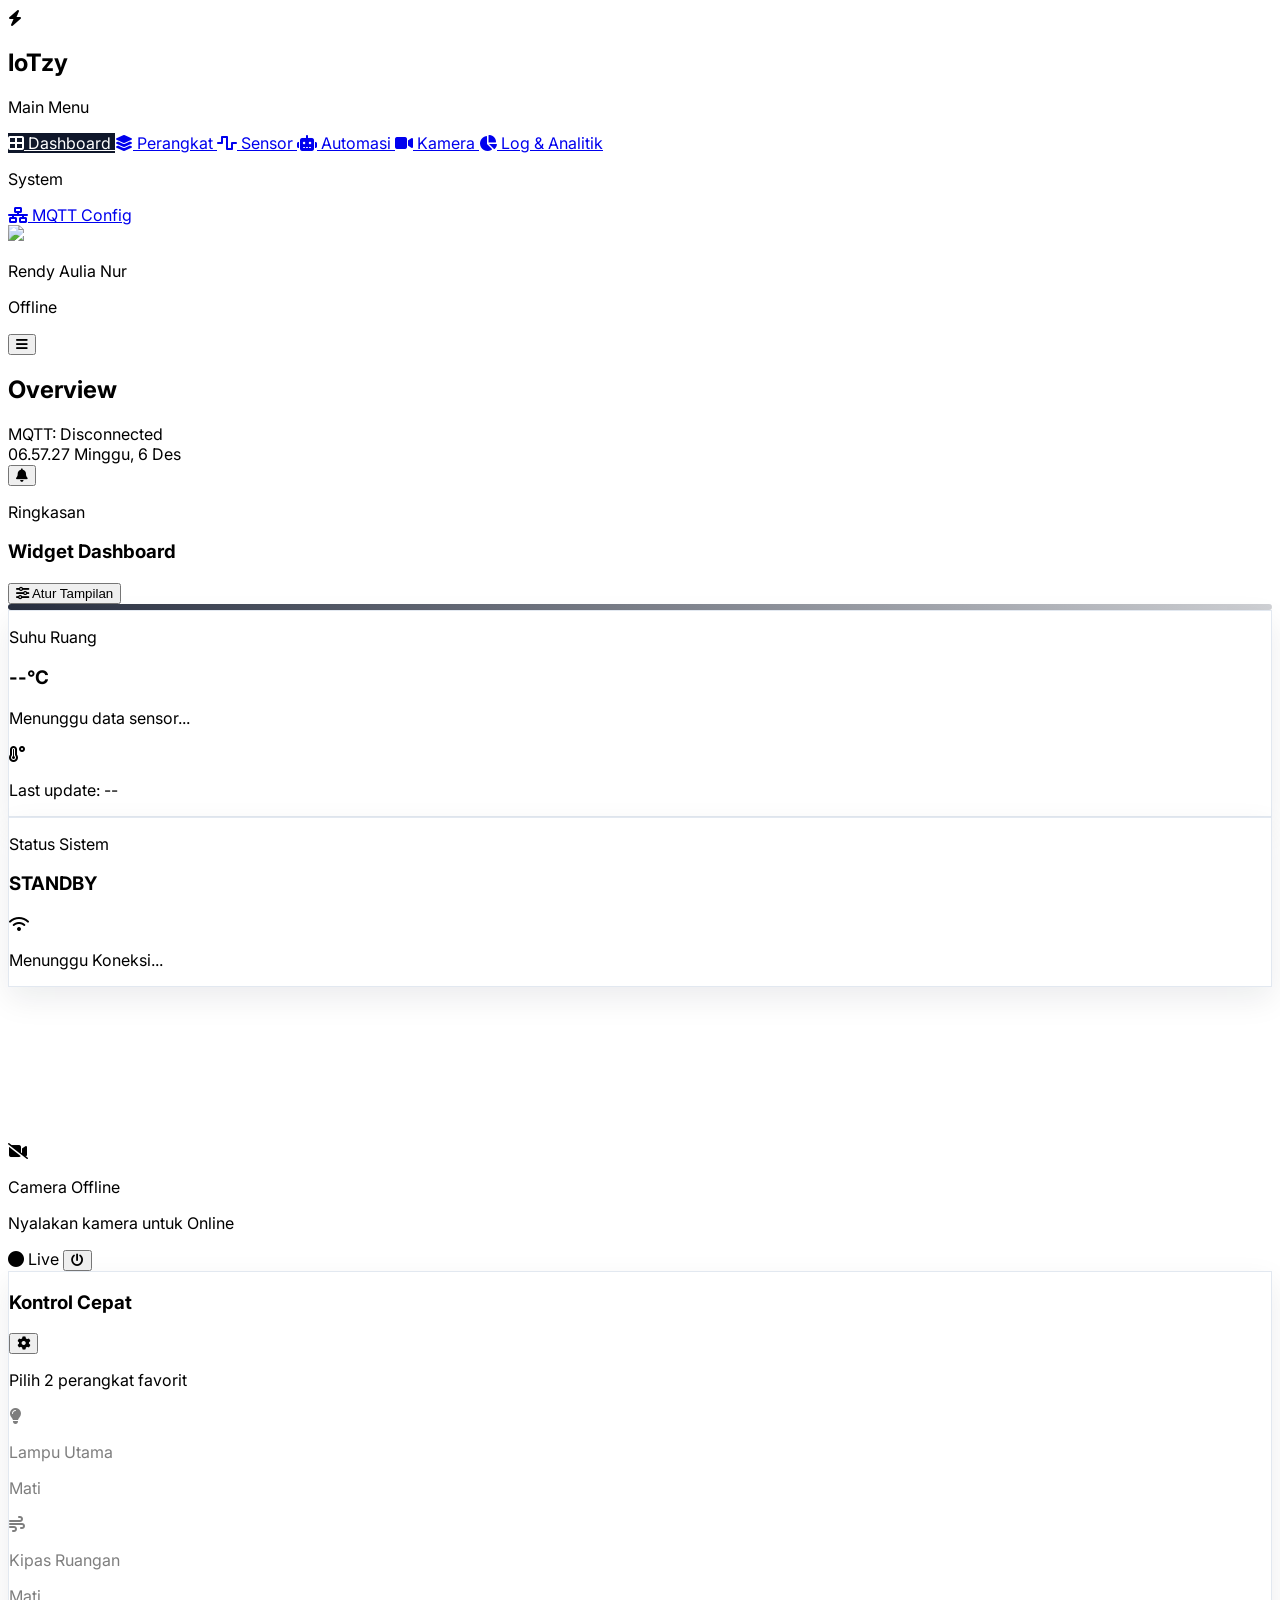
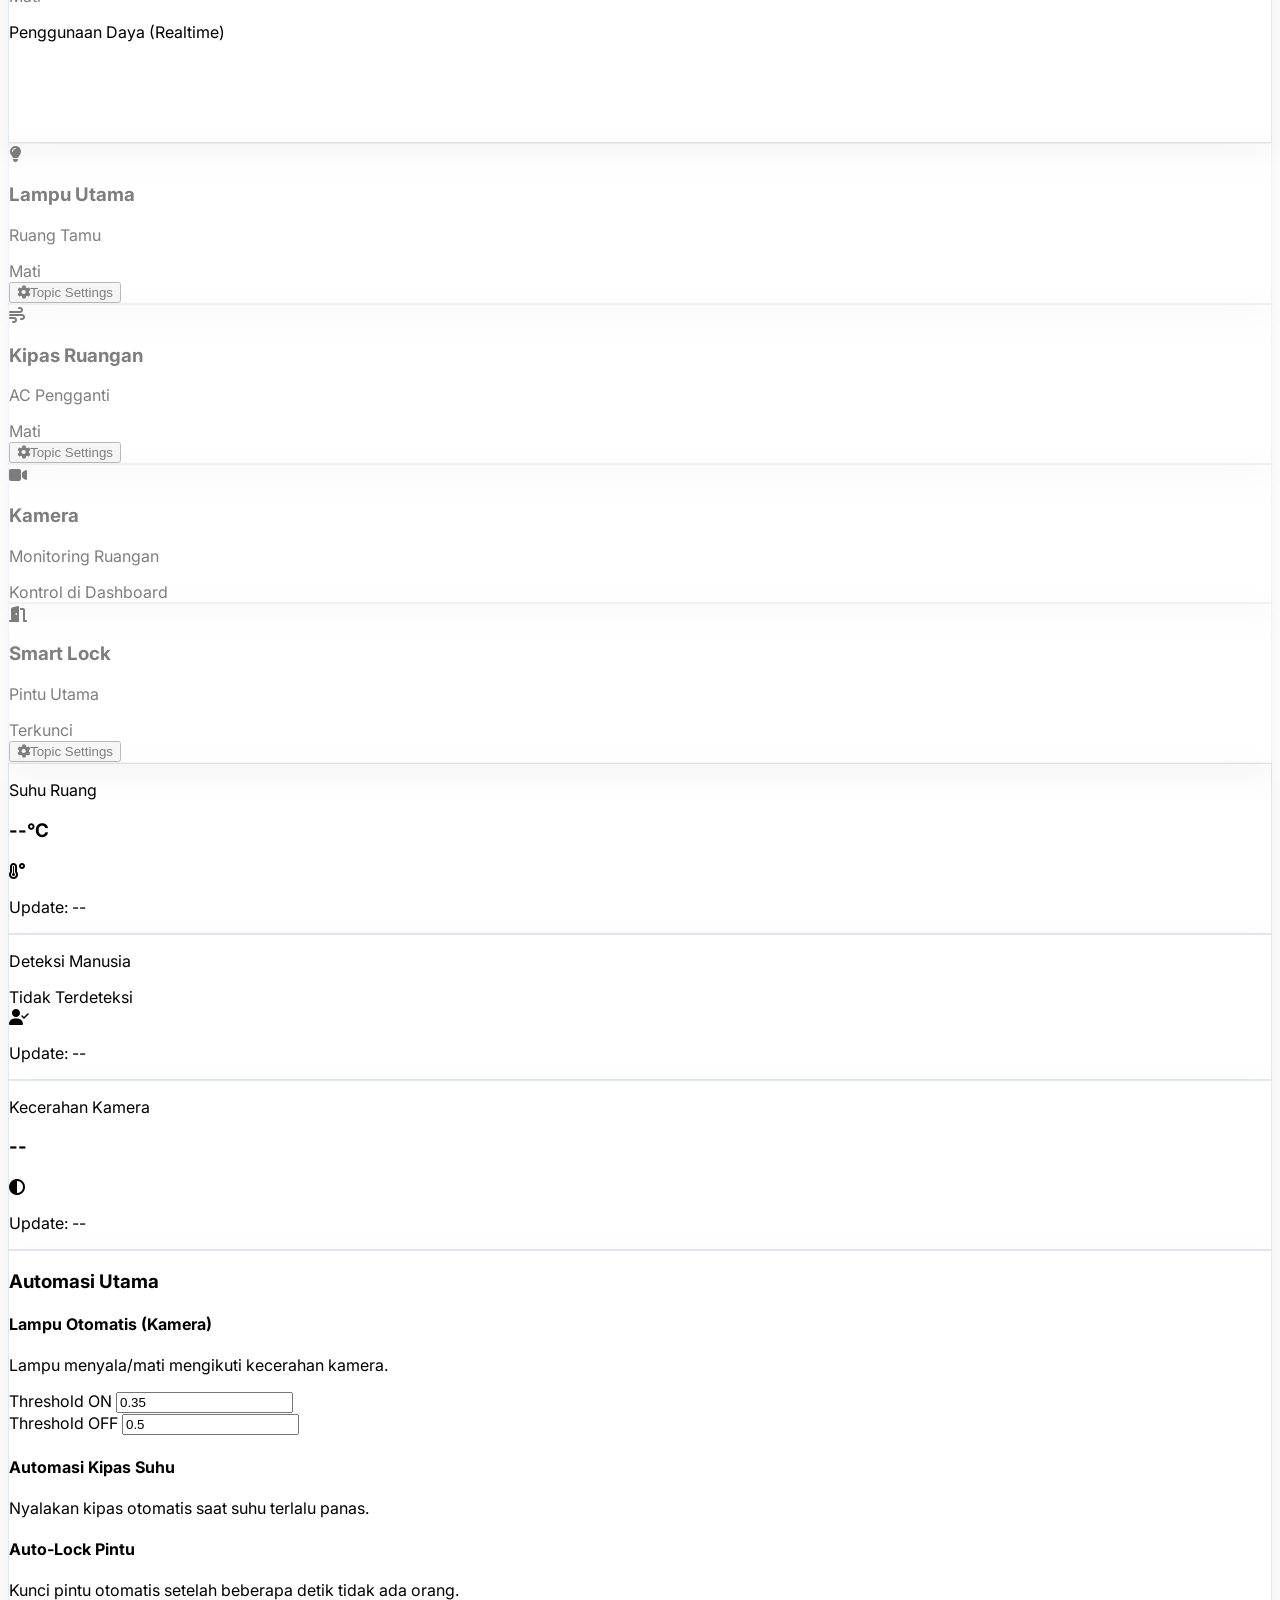
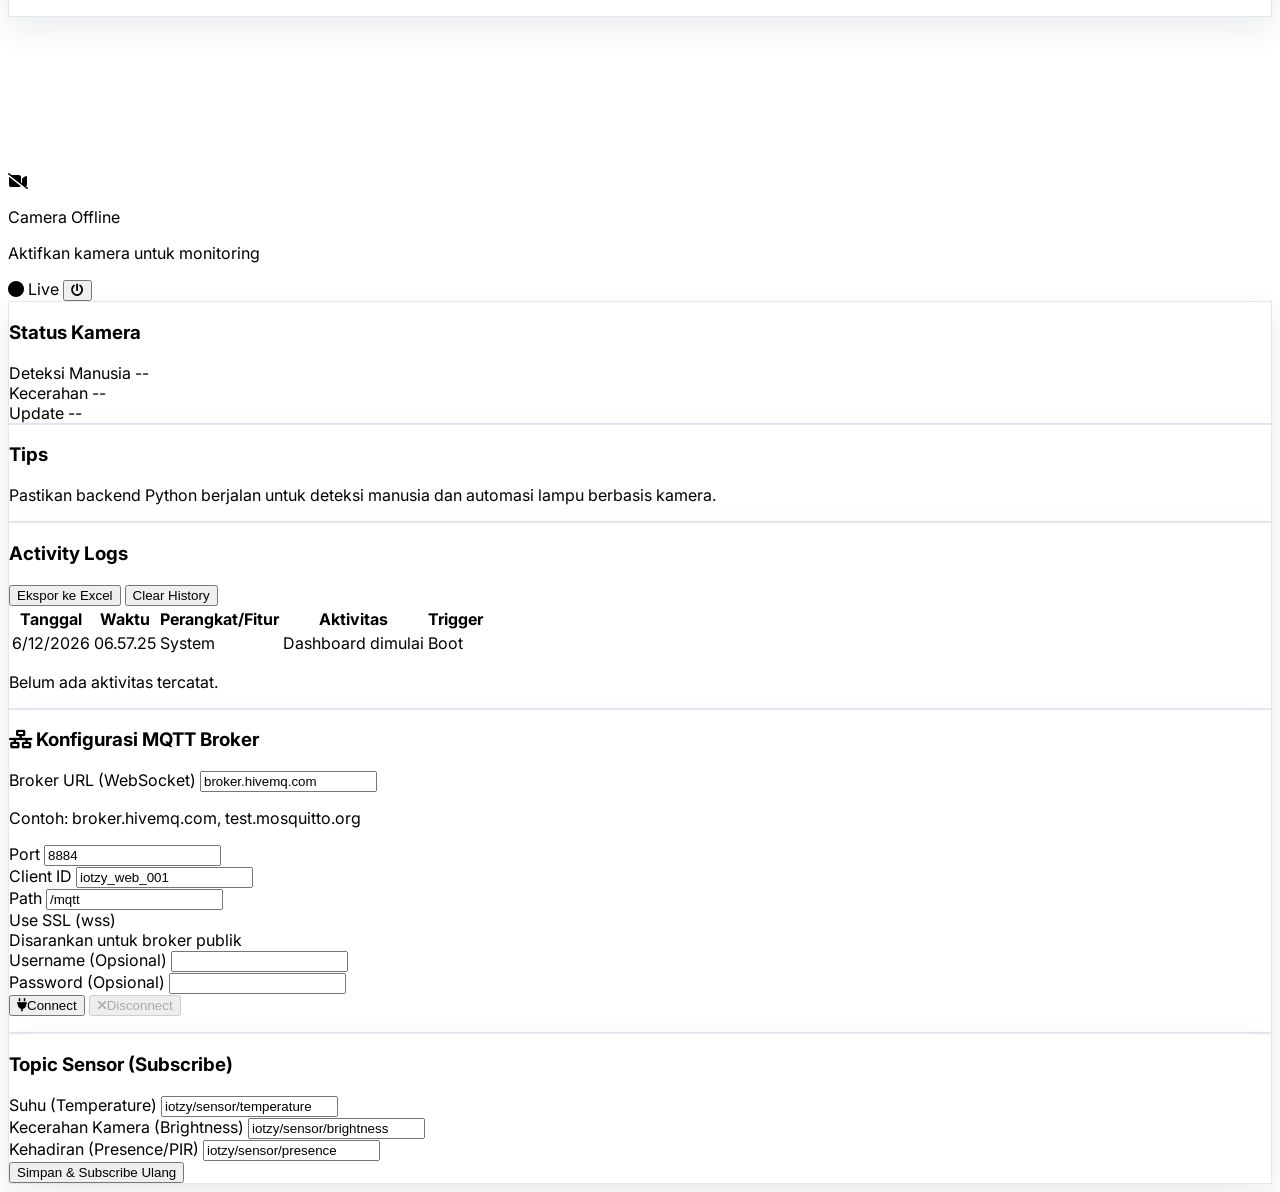
==== commit 96c60b95: "Refine light UI and gate disconnected features" ====
--- a/index.html
+++ b/index.html
@@ -17,60 +17,66 @@
         ::-webkit-scrollbar-thumb:hover { background: #a1a1aa; }
         .fade-enter { animation: fadeIn 0.3s ease-in-out; }
         @keyframes fadeIn { from { opacity: 0; transform: translateY(10px); } to { opacity: 1; transform: translateY(0); } }
-        .nav-item.active { background-color: #f8fafc; color: #0f172a; }
-        .nav-item.active i { color: #0f172a; }
-        .card-surface { background-color: #111827; border: 1px solid #1f2937; box-shadow: 0 10px 30px rgba(0, 0, 0, 0.35); }
-        .muted-ring { box-shadow: 0 0 0 1px rgba(148, 163, 184, 0.15); }
+        .nav-item.active { background-color: #0f172a; color: #ffffff; }
+        .nav-item.active i { color: #ffffff; }
+        .card-surface { background-color: #ffffff; border: 1px solid #e2e8f0; box-shadow: 0 12px 30px rgba(15, 23, 42, 0.08); }
+        .muted-ring { box-shadow: 0 0 0 1px rgba(148, 163, 184, 0.2); }
+        .wave-strip {
+            height: 6px;
+            border-radius: 999px;
+            background: linear-gradient(90deg, rgba(15,23,42,0.9), rgba(15,23,42,0.2), rgba(15,23,42,0.9));
+            background-size: 200% 100%;
+            animation: waveMove 6s linear infinite;
+        }
+        @keyframes waveMove { 0% { background-position: 0% 50%; } 100% { background-position: 200% 50%; } }
+        .disabled-card { opacity: 0.5; pointer-events: none; }
         .modal { display: none; position: fixed; z-index: 100; left: 0; top: 0; width: 100%; height: 100%; background-color: rgba(0,0,0,0.5); }
         .modal.show { display: flex; align-items: center; justify-content: center; }
-        .modal-content { background: #0f172a; border-radius: 24px; padding: 32px; max-width: 500px; width: 90%; animation: fadeIn 0.3s; max-height: 90vh; overflow-y: auto; border: 1px solid #1f2937; }
+        .modal-content { background: #ffffff; border-radius: 24px; padding: 32px; max-width: 520px; width: 90%; animation: fadeIn 0.3s; max-height: 90vh; overflow-y: auto; border: 1px solid #e2e8f0; }
         .pulse-green { animation: pulse-green 2s infinite; }
         @keyframes pulse-green { 0%, 100% { opacity: 1; } 50% { opacity: 0.5; } }
     </style>
 </head>
-<body class="bg-black text-zinc-100 h-screen flex overflow-hidden">
-
-    <aside id="sidebar" class="bg-zinc-950 w-64 h-full flex flex-col border-r border-zinc-800 fixed md:relative transform -translate-x-full md:translate-x-0 transition-transform duration-300 z-50">
-        <div class="h-20 flex items-center px-8 border-b border-zinc-800">
-            <div class="w-8 h-8 bg-white text-zinc-950 rounded-lg flex items-center justify-center mr-3">
+<body class="bg-gradient-to-br from-white via-zinc-50 to-zinc-100 text-zinc-900 h-screen flex overflow-hidden">
+
+    <aside id="sidebar" class="bg-white w-64 h-full flex flex-col border-r border-zinc-200 fixed md:relative transform -translate-x-full md:translate-x-0 transition-transform duration-300 z-50">
+        <div class="h-20 flex items-center px-8 border-b border-zinc-100">
+            <div class="w-8 h-8 bg-zinc-900 text-white rounded-lg flex items-center justify-center mr-3">
                 <i class="fas fa-bolt text-sm"></i>
             </div>
             <h1 class="text-xl font-black tracking-tight">Io<span class="text-zinc-400 font-normal">Tzy</span></h1>
         </div>
         <nav class="flex-1 px-4 py-6 space-y-2 overflow-y-auto">
-            <p class="px-4 text-[10px] uppercase tracking-widest text-zinc-500 font-bold mb-2">Main Menu</p>
-            <a href="#" onclick="switchPage('dashboard', this)" class="nav-item active flex items-center px-4 py-3 rounded-xl text-sm font-medium text-zinc-200 hover:bg-white/5 transition-colors">
+            <p class="px-4 text-[10px] uppercase tracking-widest text-zinc-400 font-bold mb-2">Main Menu</p>
+            <a href="#" onclick="switchPage('dashboard', this)" class="nav-item active flex items-center px-4 py-3 rounded-xl text-sm font-medium text-zinc-700 hover:bg-zinc-50 transition-colors">
                 <i class="fas fa-th-large w-6 text-zinc-400"></i> Dashboard
             </a>
-            <a href="#" onclick="switchPage('devices', this)" class="nav-item flex items-center px-4 py-3 rounded-xl text-sm font-medium text-zinc-200 hover:bg-white/5 transition-colors">
+            <a href="#" onclick="switchPage('devices', this)" class="nav-item flex items-center px-4 py-3 rounded-xl text-sm font-medium text-zinc-700 hover:bg-zinc-50 transition-colors">
                 <i class="fas fa-layer-group w-6 text-zinc-400"></i> Perangkat
             </a>
-            <a href="#" onclick="switchPage('sensors', this)" class="nav-item flex items-center px-4 py-3 rounded-xl text-sm font-medium text-zinc-200 hover:bg-white/5 transition-colors">
+            <a href="#" onclick="switchPage('sensors', this)" class="nav-item flex items-center px-4 py-3 rounded-xl text-sm font-medium text-zinc-700 hover:bg-zinc-50 transition-colors">
                 <i class="fas fa-wave-square w-6 text-zinc-400"></i> Sensor
             </a>
-            <a href="#" onclick="switchPage('automation', this)" class="nav-item flex items-center px-4 py-3 rounded-xl text-sm font-medium text-zinc-200 hover:bg-white/5 transition-colors">
+            <a href="#" onclick="switchPage('automation', this)" class="nav-item flex items-center px-4 py-3 rounded-xl text-sm font-medium text-zinc-700 hover:bg-zinc-50 transition-colors">
                 <i class="fas fa-robot w-6 text-zinc-400"></i> Automasi
             </a>
-            <a href="#" onclick="switchPage('camera', this)" class="nav-item flex items-center px-4 py-3 rounded-xl text-sm font-medium text-zinc-200 hover:bg-white/5 transition-colors">
+            <a href="#" onclick="switchPage('camera', this)" class="nav-item flex items-center px-4 py-3 rounded-xl text-sm font-medium text-zinc-700 hover:bg-zinc-50 transition-colors">
                 <i class="fas fa-video w-6 text-zinc-400"></i> Kamera
             </a>
-            <a href="#" onclick="switchPage('analytics', this)" class="nav-item flex items-center px-4 py-3 rounded-xl text-sm font-medium text-zinc-200 hover:bg-white/5 transition-colors">
+            <a href="#" onclick="switchPage('analytics', this)" class="nav-item flex items-center px-4 py-3 rounded-xl text-sm font-medium text-zinc-700 hover:bg-zinc-50 transition-colors">
                 <i class="fas fa-chart-pie w-6 text-zinc-400"></i> Log & Analitik
             </a>
-            <p class="px-4 text-[10px] uppercase tracking-widest text-zinc-500 font-bold mt-6 mb-2">System</p>
-            <a href="#" onclick="switchPage('mqtt', this)" class="nav-item flex items-center px-4 py-3 rounded-xl text-sm font-medium text-zinc-200 hover:bg-white/5 transition-colors">
+            <p class="px-4 text-[10px] uppercase tracking-widest text-zinc-400 font-bold mt-6 mb-2">System</p>
+            <a href="#" onclick="switchPage('mqtt', this)" class="nav-item flex items-center px-4 py-3 rounded-xl text-sm font-medium text-zinc-700 hover:bg-zinc-50 transition-colors">
                 <i class="fas fa-network-wired w-6 text-zinc-400"></i> MQTT Config
             </a>
-            <a href="#" onclick="switchPage('backend', this)" class="nav-item flex items-center px-4 py-3 rounded-xl text-sm font-medium text-zinc-200 hover:bg-white/5 transition-colors">
-                <i class="fas fa-server w-6 text-zinc-400"></i> Backend
-            </a>
         </nav>
-        <div class="p-4 border-t border-zinc-800">
+        <div class="p-4 border-t border-zinc-100">
             <div class="flex items-center gap-3">
                 <img src="https://ui-avatars.com/api/?name=Rendy+Aulia+Nur&background=18181b&color=fff" class="w-10 h-10 rounded-full">
                 <div>
                     <p class="text-sm font-bold">Rendy Aulia Nur</p>
-                    <p id="sidebarStatus" class="text-xs text-zinc-500 flex items-center gap-1 transition-colors">
+                    <p id="sidebarStatus" class="text-xs text-zinc-400 flex items-center gap-1 transition-colors">
                         <span id="sidebarDot" class="w-2 h-2 rounded-full bg-zinc-400"></span>
                         <span id="sidebarText">Offline</span>
                     </p>
@@ -82,25 +88,25 @@
     <div id="overlay" onclick="toggleSidebar()" class="fixed inset-0 bg-black/50 z-40 hidden md:hidden"></div>
 
     <main class="flex-1 flex flex-col h-full overflow-hidden relative">
-        <header class="h-20 bg-zinc-950/90 backdrop-blur-md border-b border-zinc-800 flex items-center justify-between px-6 sticky top-0 z-30 shadow-sm">
+        <header class="h-20 bg-white/90 backdrop-blur-md border-b border-zinc-200 flex items-center justify-between px-6 sticky top-0 z-30 shadow-sm">
             <div class="flex items-center gap-4">
-                <button onclick="toggleSidebar()" class="md:hidden p-2 text-zinc-300 hover:bg-white/10 rounded-lg">
+                <button onclick="toggleSidebar()" class="md:hidden p-2 text-zinc-600 hover:bg-zinc-100 rounded-lg">
                     <i class="fas fa-bars"></i>
                 </button>
                 <h2 id="pageTitle" class="text-lg font-bold">Overview</h2>
             </div>
             <div class="flex items-center gap-4">
-                <div id="mqttStatusBadge" class="hidden md:flex items-center gap-2 px-3 py-1 rounded-full bg-zinc-900/80">
+                <div id="mqttStatusBadge" class="hidden md:flex items-center gap-2 px-3 py-1 rounded-full bg-zinc-100">
                     <span class="w-2 h-2 rounded-full bg-zinc-400" id="mqttStatusDot"></span>
-                    <span class="text-xs font-bold text-zinc-200" id="mqttStatusText">MQTT: Disconnected</span>
+                    <span class="text-xs font-bold text-zinc-600" id="mqttStatusText">MQTT: Disconnected</span>
                 </div>
                 <div class="hidden md:flex flex-col text-right mr-2">
                     <span id="clock" class="text-sm font-bold tabular-nums">12:00:00</span>
-                    <span id="date" class="text-[10px] text-zinc-500 uppercase tracking-widest">Senin, 1 Jan</span>
-                </div>
-                <button class="w-10 h-10 rounded-full bg-zinc-900 text-zinc-200 hover:bg-zinc-800 flex items-center justify-center relative">
+                    <span id="date" class="text-[10px] text-zinc-400 uppercase tracking-widest">Senin, 1 Jan</span>
+                </div>
+                <button class="w-10 h-10 rounded-full bg-zinc-100 text-zinc-600 hover:bg-zinc-200 flex items-center justify-center relative">
                     <i class="fas fa-bell"></i>
-                    <span class="absolute top-2 right-2 w-2 h-2 bg-white rounded-full border-2 border-zinc-900"></span>
+                    <span class="absolute top-2 right-2 w-2 h-2 bg-black rounded-full border-2 border-white"></span>
                 </button>
             </div>
         </header>
@@ -108,30 +114,42 @@
         <div class="flex-1 overflow-y-auto p-6 scroll-smooth">
             <!-- Dashboard -->
             <div id="view-dashboard" class="space-y-6 fade-enter">
+                <div class="flex flex-col md:flex-row md:items-center md:justify-between gap-3">
+                    <div>
+                        <p class="text-xs text-zinc-400 uppercase tracking-widest font-bold">Ringkasan</p>
+                        <h3 class="text-lg font-bold">Widget Dashboard</h3>
+                    </div>
+                    <button onclick="openDashboardSettings()" class="inline-flex items-center gap-2 px-4 py-2 text-sm font-bold bg-zinc-900 text-white rounded-lg hover:bg-black transition">
+                        <i class="fas fa-sliders"></i>
+                        Atur Tampilan
+                    </button>
+                </div>
+                <div class="wave-strip"></div>
                 <div class="grid grid-cols-1 md:grid-cols-2 gap-4">
-                    <div class="card-surface p-5 rounded-2xl">
+                    <div class="card-surface p-5 rounded-2xl" data-dashboard-widget="temperature">
                         <div class="flex justify-between items-start">
                             <div>
                                 <p class="text-xs text-zinc-400 uppercase font-bold tracking-wider">Suhu Ruang</p>
                                 <h3 class="text-2xl font-black mt-1"><span id="tempVal">--</span>°C</h3>
-                            </div>
-                            <div class="p-2 bg-white/10 text-white rounded-lg">
+                                <p id="tempEmpty" class="text-[10px] text-zinc-400 mt-1">Menunggu data sensor...</p>
+                            </div>
+                            <div class="p-2 bg-zinc-900 text-white rounded-lg">
                                 <i class="fas fa-temperature-high"></i>
                             </div>
                         </div>
-                        <div class="mt-4 h-1 w-full bg-zinc-800 rounded-full overflow-hidden">
-                            <div id="tempBar" class="h-full bg-white w-0 transition-all duration-500"></div>
+                        <div class="mt-4 h-1 w-full bg-zinc-200 rounded-full overflow-hidden">
+                            <div id="tempBar" class="h-full bg-zinc-900 w-0 transition-all duration-500"></div>
                         </div>
                         <p class="text-[10px] text-zinc-500 mt-2">Last update: <span id="tempLastUpdate">--</span></p>
                     </div>
 
-                    <div class="bg-zinc-900 text-white p-5 rounded-2xl shadow-lg shadow-zinc-900/20">
+                    <div class="card-surface p-5 rounded-2xl" data-dashboard-widget="system">
                         <div class="flex justify-between items-start">
                             <div>
                                 <p class="text-xs text-zinc-400 uppercase font-bold tracking-wider">Status Sistem</p>
                                 <h3 id="systemStatusText" class="text-2xl font-black mt-1">STANDBY</h3>
                             </div>
-                            <div id="systemStatusIcon" class="p-2 bg-zinc-800 text-zinc-500 rounded-lg transition-all duration-300">
+                            <div id="systemStatusIcon" class="p-2 bg-zinc-900 text-white rounded-lg transition-all duration-300">
                                 <i class="fas fa-wifi"></i>
                             </div>
                         </div>
@@ -140,29 +158,29 @@
                 </div>
 
                 <div class="grid grid-cols-1 lg:grid-cols-3 gap-6">
-                        <div class="lg:col-span-2 bg-black/90 rounded-3xl overflow-hidden relative shadow-md aspect-video group">
+                        <div class="lg:col-span-2 bg-white rounded-3xl overflow-hidden relative shadow-md aspect-video group" data-dashboard-widget="camera">
                         <video id="camera" autoplay playsinline class="w-full h-full object-cover hidden"></video>
-                        <div id="camPlaceholder" class="absolute inset-0 flex flex-col items-center justify-center text-zinc-500 bg-zinc-900">
+                        <div id="camPlaceholder" class="absolute inset-0 flex flex-col items-center justify-center text-zinc-500 bg-zinc-100">
                             <i class="fas fa-video-slash text-5xl mb-4"></i>
                             <p class="text-sm font-mono uppercase tracking-widest">Camera Offline</p>
                             <p class="text-xs text-zinc-600 mt-2">Nyalakan kamera untuk Online</p>
                         </div>
                         <div class="absolute top-4 left-4 right-4 flex justify-between items-start z-10">
-                            <span id="camTag" class="px-3 py-1 bg-red-500/90 backdrop-blur text-white text-[10px] font-bold rounded uppercase hidden">
+                            <span id="camTag" class="px-3 py-1 bg-black/90 backdrop-blur text-white text-[10px] font-bold rounded uppercase hidden">
                                 <i class="fas fa-circle text-[6px] mr-1 animate-pulse"></i> Live
                             </span>
-                            <button onclick="toggleCamera()" class="p-2 bg-white/10 hover:bg-white/20 backdrop-blur rounded-lg text-white transition-all">
+                            <button onclick="toggleCamera()" class="p-2 bg-black/10 hover:bg-black/20 backdrop-blur rounded-lg text-zinc-900 transition-all">
                                 <i class="fas fa-power-off"></i>
                             </button>
                         </div>
                     </div>
 
-                    <div class="space-y-6">
+                    <div class="space-y-6" data-dashboard-widget="quick-controls">
                         <div class="card-surface p-6 rounded-3xl h-full flex flex-col justify-between">
                             <div>
                                 <div class="flex items-center justify-between mb-1">
                                     <h3 class="font-bold text-lg">Kontrol Cepat</h3>
-                                    <button onclick="openQuickControlSettings()" class="text-zinc-400 hover:text-zinc-600 text-sm">
+                                    <button onclick="openQuickControlSettings()" class="text-zinc-400 hover:text-zinc-900 text-sm">
                                         <i class="fas fa-cog"></i>
                                     </button>
                                 </div>
@@ -183,7 +201,7 @@
                 <div class="grid grid-cols-1 md:grid-cols-2 lg:grid-cols-4 gap-6">
                     <div class="card-surface p-6 rounded-2xl">
                         <div class="flex justify-between items-start mb-4">
-                            <i class="fas fa-lightbulb text-2xl text-zinc-200"></i>
+                            <i class="fas fa-lightbulb text-2xl text-zinc-900"></i>
                             <label class="relative inline-flex items-center cursor-pointer">
                                 <input type="checkbox" id="device-lampu-utama" class="sr-only peer" onchange="toggleDeviceState('lampu-utama', this.checked)">
                                 <div class="w-11 h-6 bg-zinc-200 peer-focus:outline-none rounded-full peer peer-checked:after:translate-x-full peer-checked:after:border-white after:content-[''] after:absolute after:top-[2px] after:left-[2px] after:bg-white after:border-gray-300 after:border after:rounded-full after:h-5 after:w-5 after:transition-all peer-checked:bg-zinc-900"></div>
@@ -195,14 +213,14 @@
                             <div class="w-2 h-2 rounded-full bg-zinc-300" id="indicator-lampu-utama"></div>
                             <span class="text-xs text-zinc-400" id="label-lampu-utama">Mati</span>
                         </div>
-                        <button onclick="openTopicSettings('lampu-utama')" class="mt-3 text-xs text-sky-300 hover:underline">
+                        <button onclick="openTopicSettings('lampu-utama')" class="mt-3 text-xs text-zinc-700 hover:underline">
                             <i class="fas fa-cog mr-1"></i>Topic Settings
                         </button>
                     </div>
 
                     <div class="card-surface p-6 rounded-2xl">
                         <div class="flex justify-between items-start mb-4">
-                            <i class="fas fa-wind text-2xl text-zinc-200"></i>
+                            <i class="fas fa-wind text-2xl text-zinc-900"></i>
                             <label class="relative inline-flex items-center cursor-pointer">
                                 <input type="checkbox" id="device-kipas-ruangan" class="sr-only peer" onchange="toggleDeviceState('kipas-ruangan', this.checked)">
                                 <div class="w-11 h-6 bg-zinc-200 peer-focus:outline-none rounded-full peer peer-checked:after:translate-x-full peer-checked:after:border-white after:content-[''] after:absolute after:top-[2px] after:left-[2px] after:bg-white after:border-gray-300 after:border after:rounded-full after:h-5 after:w-5 after:transition-all peer-checked:bg-zinc-900"></div>
@@ -214,14 +232,14 @@
                             <div class="w-2 h-2 rounded-full bg-zinc-300" id="indicator-kipas-ruangan"></div>
                             <span class="text-xs text-zinc-400" id="label-kipas-ruangan">Mati</span>
                         </div>
-                        <button onclick="openTopicSettings('kipas-ruangan')" class="mt-3 text-xs text-sky-300 hover:underline">
+                        <button onclick="openTopicSettings('kipas-ruangan')" class="mt-3 text-xs text-zinc-700 hover:underline">
                             <i class="fas fa-cog mr-1"></i>Topic Settings
                         </button>
                     </div>
 
                     <div class="card-surface p-6 rounded-2xl">
                         <div class="flex justify-between items-start mb-4">
-                            <i class="fas fa-video text-2xl text-zinc-200"></i>
+                            <i class="fas fa-video text-2xl text-zinc-900"></i>
                             <label class="relative inline-flex items-center cursor-pointer">
                                 <input type="checkbox" id="device-kamera-" class="sr-only peer" disabled>
                                 <div class="w-11 h-6 bg-zinc-200 peer-focus:outline-none rounded-full peer peer-checked:after:translate-x-full peer-checked:after:border-white after:content-[''] after:absolute after:top-[2px] after:left-[2px] after:bg-white after:border-gray-300 after:border after:rounded-full after:h-5 after:w-5 after:transition-all peer-checked:bg-zinc-900"></div>
@@ -237,7 +255,7 @@
 
                     <div class="card-surface p-6 rounded-2xl">
                         <div class="flex justify-between items-start mb-4">
-                            <i class="fas fa-door-open text-2xl text-zinc-200"></i>
+                            <i class="fas fa-door-open text-2xl text-zinc-900"></i>
                             <label class="relative inline-flex items-center cursor-pointer">
                                 <input type="checkbox" id="device-kunci-pintu" class="sr-only peer" onchange="toggleDeviceState('kunci-pintu', this.checked)">
                                 <div class="w-11 h-6 bg-zinc-200 peer-focus:outline-none rounded-full peer peer-checked:after:translate-x-full peer-checked:after:border-white after:content-[''] after:absolute after:top-[2px] after:left-[2px] after:bg-white after:border-gray-300 after:border after:rounded-full after:h-5 after:w-5 after:transition-all peer-checked:bg-zinc-900"></div>
@@ -249,7 +267,7 @@
                             <div class="w-2 h-2 rounded-full bg-zinc-300" id="indicator-kunci-pintu"></div>
                             <span class="text-xs text-zinc-400" id="label-kunci-pintu">Terkunci</span>
                         </div>
-                        <button onclick="openTopicSettings('kunci-pintu')" class="mt-3 text-xs text-sky-300 hover:underline">
+                        <button onclick="openTopicSettings('kunci-pintu')" class="mt-3 text-xs text-zinc-700 hover:underline">
                             <i class="fas fa-cog mr-1"></i>Topic Settings
                         </button>
                     </div>
@@ -257,7 +275,7 @@
             </div>
 
             <!-- Sensors -->
-            <div id="view-sensors" class="hidden fade-enter">
+            <div id="view-sensors" class="hidden fade-enter" data-requires-connection="true">
                 <div class="grid grid-cols-1 md:grid-cols-3 gap-6">
                     <div class="card-surface p-6 rounded-2xl">
                         <p class="text-xs text-zinc-400 uppercase font-bold tracking-wider">Suhu Ruang</p>
@@ -265,8 +283,8 @@
                             <h3 class="text-3xl font-black"><span id="sensorTempVal">--</span>°C</h3>
                             <i class="fas fa-temperature-high text-zinc-400"></i>
                         </div>
-                        <div class="mt-4 h-1 w-full bg-zinc-800 rounded-full overflow-hidden">
-                            <div id="sensorTempBar" class="h-full bg-white w-0 transition-all duration-500"></div>
+                        <div class="mt-4 h-1 w-full bg-zinc-200 rounded-full overflow-hidden">
+                            <div id="sensorTempBar" class="h-full bg-zinc-900 w-0 transition-all duration-500"></div>
                         </div>
                         <p class="text-[10px] text-zinc-500 mt-2">Update: <span id="sensorTempTime">--</span></p>
                     </div>
@@ -274,8 +292,8 @@
                         <p class="text-xs text-zinc-400 uppercase font-bold tracking-wider">Deteksi Manusia</p>
                         <div class="flex items-center justify-between mt-2">
                             <div class="flex items-center gap-2">
-                                <span id="presenceDot" class="w-2 h-2 rounded-full bg-zinc-500"></span>
-                                <span id="presenceStatus" class="text-sm font-bold text-zinc-300">Tidak Terdeteksi</span>
+                                <span id="presenceDot" class="w-2 h-2 rounded-full bg-zinc-400"></span>
+                                <span id="presenceStatus" class="text-sm font-bold text-zinc-700">Tidak Terdeteksi</span>
                             </div>
                             <i class="fas fa-user-check text-zinc-400"></i>
                         </div>
@@ -287,8 +305,8 @@
                             <h3 class="text-3xl font-black"><span id="brightnessVal">--</span></h3>
                             <i class="fas fa-circle-half-stroke text-zinc-400"></i>
                         </div>
-                        <div class="mt-4 h-1 w-full bg-zinc-800 rounded-full overflow-hidden">
-                            <div id="brightnessBar" class="h-full bg-white w-0 transition-all duration-500"></div>
+                        <div class="mt-4 h-1 w-full bg-zinc-200 rounded-full overflow-hidden">
+                            <div id="brightnessBar" class="h-full bg-zinc-900 w-0 transition-all duration-500"></div>
                         </div>
                         <p class="text-[10px] text-zinc-500 mt-2">Update: <span id="brightnessTime">--</span></p>
                     </div>
@@ -296,49 +314,49 @@
             </div>
 
             <!-- Automation -->
-            <div id="view-automation" class="hidden fade-enter">
+            <div id="view-automation" class="hidden fade-enter" data-requires-connection="true">
                 <div class="max-w-3xl card-surface p-8 rounded-2xl space-y-8">
                     <div>
                         <h3 class="text-xl font-bold mb-4">Automasi Utama</h3>
                         <div class="space-y-6">
-                            <div class="flex items-center justify-between pb-6 border-b border-zinc-800">
+                            <div class="flex items-center justify-between pb-6 border-b border-zinc-200">
                                 <div>
                                     <h4 class="font-bold text-sm">Lampu Otomatis (Kamera)</h4>
                                     <p class="text-xs text-zinc-500">Lampu menyala/mati mengikuti kecerahan kamera.</p>
                                 </div>
                                 <label class="relative inline-flex items-center cursor-pointer">
                                     <input type="checkbox" id="autoLamp" checked class="sr-only peer" onchange="toggleAutomation('lamp', this.checked)">
-                                    <div class="w-11 h-6 bg-zinc-700 rounded-full peer-focus:outline-none peer peer-checked:bg-white peer-checked:after:translate-x-full after:content-[''] after:absolute after:top-[2px] after:left-[2px] after:bg-black after:rounded-full after:h-5 after:w-5 after:transition-all"></div>
+                                    <div class="w-11 h-6 bg-zinc-200 rounded-full peer-focus:outline-none peer peer-checked:bg-zinc-900 peer-checked:after:translate-x-full after:content-[''] after:absolute after:top-[2px] after:left-[2px] after:bg-white after:rounded-full after:h-5 after:w-5 after:transition-all"></div>
                                 </label>
                             </div>
                             <div class="grid grid-cols-1 md:grid-cols-2 gap-4">
                                 <div>
                                     <label class="block text-xs font-bold text-zinc-400 mb-1">Threshold ON</label>
-                                    <input type="number" step="0.01" id="lampOnThreshold" value="0.35" class="w-full px-3 py-2 text-sm border border-zinc-700 bg-zinc-950 rounded-lg focus:ring-2 focus:ring-white/30 focus:border-transparent">
+                                    <input type="number" step="0.01" id="lampOnThreshold" value="0.35" class="w-full px-3 py-2 text-sm border border-zinc-200 bg-white rounded-lg focus:ring-2 focus:ring-zinc-900/20 focus:border-transparent">
                                 </div>
                                 <div>
                                     <label class="block text-xs font-bold text-zinc-400 mb-1">Threshold OFF</label>
-                                    <input type="number" step="0.01" id="lampOffThreshold" value="0.5" class="w-full px-3 py-2 text-sm border border-zinc-700 bg-zinc-950 rounded-lg focus:ring-2 focus:ring-white/30 focus:border-transparent">
+                                    <input type="number" step="0.01" id="lampOffThreshold" value="0.5" class="w-full px-3 py-2 text-sm border border-zinc-200 bg-white rounded-lg focus:ring-2 focus:ring-zinc-900/20 focus:border-transparent">
                                 </div>
                             </div>
-                            <div class="flex items-center justify-between pb-6 border-b border-zinc-800">
+                            <div class="flex items-center justify-between pb-6 border-b border-zinc-200">
                                 <div>
                                     <h4 class="font-bold text-sm">Automasi Kipas Suhu</h4>
                                     <p class="text-xs text-zinc-500">Nyalakan kipas otomatis saat suhu terlalu panas.</p>
                                 </div>
                                 <label class="relative inline-flex items-center cursor-pointer">
                                     <input type="checkbox" id="autoFan" checked class="sr-only peer" onchange="toggleAutomation('fan', this.checked)">
-                                    <div class="w-11 h-6 bg-zinc-700 rounded-full peer-focus:outline-none peer peer-checked:bg-white peer-checked:after:translate-x-full after:content-[''] after:absolute after:top-[2px] after:left-[2px] after:bg-black after:rounded-full after:h-5 after:w-5 after:transition-all"></div>
+                                    <div class="w-11 h-6 bg-zinc-200 rounded-full peer-focus:outline-none peer peer-checked:bg-zinc-900 peer-checked:after:translate-x-full after:content-[''] after:absolute after:top-[2px] after:left-[2px] after:bg-white after:rounded-full after:h-5 after:w-5 after:transition-all"></div>
                                 </label>
                             </div>
-                            <div class="flex items-center justify-between pb-6 border-b border-zinc-800">
+                            <div class="flex items-center justify-between pb-6 border-b border-zinc-200">
                                 <div>
                                     <h4 class="font-bold text-sm">Auto-Lock Pintu</h4>
                                     <p class="text-xs text-zinc-500">Kunci pintu otomatis setelah beberapa detik tidak ada orang.</p>
                                 </div>
                                 <label class="relative inline-flex items-center cursor-pointer">
                                     <input type="checkbox" id="autoLock" checked class="sr-only peer" onchange="toggleAutomation('lock', this.checked)">
-                                    <div class="w-11 h-6 bg-zinc-700 rounded-full peer-focus:outline-none peer peer-checked:bg-white peer-checked:after:translate-x-full after:content-[''] after:absolute after:top-[2px] after:left-[2px] after:bg-black after:rounded-full after:h-5 after:w-5 after:transition-all"></div>
+                                    <div class="w-11 h-6 bg-zinc-200 rounded-full peer-focus:outline-none peer peer-checked:bg-zinc-900 peer-checked:after:translate-x-full after:content-[''] after:absolute after:top-[2px] after:left-[2px] after:bg-white after:rounded-full after:h-5 after:w-5 after:transition-all"></div>
                                 </label>
                             </div>
                         </div>
@@ -347,20 +365,20 @@
             </div>
 
             <!-- Camera -->
-            <div id="view-camera" class="hidden fade-enter">
+            <div id="view-camera" class="hidden fade-enter" data-requires-connection="true">
                 <div class="grid grid-cols-1 lg:grid-cols-3 gap-6">
-                    <div class="lg:col-span-2 bg-black rounded-3xl overflow-hidden relative shadow-md aspect-video group">
+                    <div class="lg:col-span-2 bg-white rounded-3xl overflow-hidden relative shadow-md aspect-video group">
                         <video id="cameraFocus" autoplay playsinline class="w-full h-full object-cover hidden"></video>
-                        <div id="cameraFocusPlaceholder" class="absolute inset-0 flex flex-col items-center justify-center text-zinc-500 bg-zinc-900">
+                        <div id="cameraFocusPlaceholder" class="absolute inset-0 flex flex-col items-center justify-center text-zinc-500 bg-zinc-100">
                             <i class="fas fa-video-slash text-5xl mb-4"></i>
                             <p class="text-sm font-mono uppercase tracking-widest">Camera Offline</p>
                             <p class="text-xs text-zinc-600 mt-2">Aktifkan kamera untuk monitoring</p>
                         </div>
                         <div class="absolute top-4 left-4 right-4 flex justify-between items-start z-10">
-                            <span id="cameraFocusTag" class="px-3 py-1 bg-white/90 backdrop-blur text-zinc-900 text-[10px] font-bold rounded uppercase hidden">
+                            <span id="cameraFocusTag" class="px-3 py-1 bg-black/90 backdrop-blur text-white text-[10px] font-bold rounded uppercase hidden">
                                 <i class="fas fa-circle text-[6px] mr-1 animate-pulse"></i> Live
                             </span>
-                            <button onclick="toggleCameraFocus()" class="p-2 bg-white/10 hover:bg-white/20 backdrop-blur rounded-lg text-white transition-all">
+                            <button onclick="toggleCameraFocus()" class="p-2 bg-black/10 hover:bg-black/20 backdrop-blur rounded-lg text-zinc-900 transition-all">
                                 <i class="fas fa-power-off"></i>
                             </button>
                         </div>
@@ -368,18 +386,18 @@
                     <div class="space-y-6">
                         <div class="card-surface p-6 rounded-3xl">
                             <h3 class="font-bold text-lg mb-4">Status Kamera</h3>
-                            <div class="space-y-3 text-sm text-zinc-300">
+                            <div class="space-y-3 text-sm text-zinc-600">
                                 <div class="flex items-center justify-between">
                                     <span>Deteksi Manusia</span>
-                                    <span id="cameraPresence" class="font-bold">--</span>
+                                    <span id="cameraPresence" class="font-bold text-zinc-900">--</span>
                                 </div>
                                 <div class="flex items-center justify-between">
                                     <span>Kecerahan</span>
-                                    <span id="cameraBrightness" class="font-bold">--</span>
+                                    <span id="cameraBrightness" class="font-bold text-zinc-900">--</span>
                                 </div>
                                 <div class="flex items-center justify-between">
                                     <span>Update</span>
-                                    <span id="cameraUpdate" class="font-bold">--</span>
+                                    <span id="cameraUpdate" class="font-bold text-zinc-900">--</span>
                                 </div>
                             </div>
                         </div>
@@ -392,18 +410,18 @@
             </div>
 
             <!-- Analytics / Logs -->
-            <div id="view-analytics" class="hidden fade-enter">
+            <div id="view-analytics" class="hidden fade-enter" data-requires-connection="true">
                 <div class="card-surface rounded-2xl overflow-hidden">
                     <div class="p-6 border-b border-zinc-800 flex justify-between items-center">
                         <h3 class="font-bold text-lg">Activity Logs</h3>
                         <div class="flex gap-4">
-                            <button onclick="exportLogsToExcel()" class="text-xs text-white hover:text-zinc-300 font-bold uppercase">Ekspor ke Excel</button>
-                            <button onclick="clearLogs()" class="text-xs text-zinc-400 hover:text-white font-bold uppercase">Clear History</button>
+                            <button onclick="exportLogsToExcel()" class="text-xs text-zinc-700 hover:text-zinc-900 font-bold uppercase">Ekspor ke Excel</button>
+                            <button onclick="clearLogs()" class="text-xs text-zinc-500 hover:text-zinc-900 font-bold uppercase">Clear History</button>
                         </div>
                     </div>
                     <div class="overflow-x-auto">
                         <table class="w-full text-sm text-left">
-                            <thead class="text-xs text-zinc-500 uppercase bg-zinc-900/60">
+                            <thead class="text-xs text-zinc-500 uppercase bg-zinc-100">
                                 <tr>
                                     <th class="px-6 py-4">Tanggal</th>
                                     <th class="px-6 py-4">Waktu</th>
@@ -412,7 +430,7 @@
                                     <th class="px-6 py-4">Trigger</th>
                                 </tr>
                             </thead>
-                            <tbody id="logBody" class="divide-y divide-zinc-800"></tbody>
+                            <tbody id="logBody" class="divide-y divide-zinc-200"></tbody>
                         </table>
                         <div id="emptyLog" class="hidden p-8 text-center text-zinc-400">
                             <p>Belum ada aktivitas tercatat.</p>
@@ -431,26 +449,26 @@
                         </h3>
                         <div class="space-y-4">
                             <div>
-                                <label class="block text-sm font-bold text-zinc-200 mb-2">Broker URL (WebSocket)</label>
-                                <input type="text" id="mqttBroker" value="broker.hivemq.com" class="w-full px-4 py-3 border border-zinc-700 bg-zinc-950 rounded-lg focus:ring-2 focus:ring-white/30 focus:border-transparent" placeholder="broker.hivemq.com">
+                                <label class="block text-sm font-bold text-zinc-700 mb-2">Broker URL (WebSocket)</label>
+                                <input type="text" id="mqttBroker" value="broker.hivemq.com" class="w-full px-4 py-3 border border-zinc-200 bg-white rounded-lg focus:ring-2 focus:ring-zinc-900/20 focus:border-transparent" placeholder="broker.hivemq.com">
                                 <p class="text-xs text-zinc-500 mt-1">Contoh: broker.hivemq.com, test.mosquitto.org</p>
                             </div>
                             <div class="grid grid-cols-1 md:grid-cols-3 gap-4">
                                 <div>
-                                    <label class="block text-sm font-bold text-zinc-200 mb-2">Port</label>
-                                    <input type="number" id="mqttPort" value="8884" class="w-full px-4 py-3 border border-zinc-700 bg-zinc-950 rounded-lg focus:ring-2 focus:ring-white/30 focus:border-transparent">
+                                    <label class="block text-sm font-bold text-zinc-700 mb-2">Port</label>
+                                    <input type="number" id="mqttPort" value="8884" class="w-full px-4 py-3 border border-zinc-200 bg-white rounded-lg focus:ring-2 focus:ring-zinc-900/20 focus:border-transparent">
                                 </div>
                                 <div>
-                                    <label class="block text-sm font-bold text-zinc-200 mb-2">Client ID</label>
-                                    <input type="text" id="mqttClientId" value="iotzy_web_001" class="w-full px-4 py-3 border border-zinc-700 bg-zinc-950 rounded-lg focus:ring-2 focus:ring-white/30 focus:border-transparent">
+                                    <label class="block text-sm font-bold text-zinc-700 mb-2">Client ID</label>
+                                    <input type="text" id="mqttClientId" value="iotzy_web_001" class="w-full px-4 py-3 border border-zinc-200 bg-white rounded-lg focus:ring-2 focus:ring-zinc-900/20 focus:border-transparent">
                                 </div>
                                 <div>
-                                    <label class="block text-sm font-bold text-zinc-200 mb-2">Path</label>
-                                    <input type="text" id="mqttPath" value="/mqtt" class="w-full px-4 py-3 border border-zinc-700 bg-zinc-950 rounded-lg focus:ring-2 focus:ring-white/30 focus:border-transparent">
+                                    <label class="block text-sm font-bold text-zinc-700 mb-2">Path</label>
+                                    <input type="text" id="mqttPath" value="/mqtt" class="w-full px-4 py-3 border border-zinc-200 bg-white rounded-lg focus:ring-2 focus:ring-zinc-900/20 focus:border-transparent">
                                 </div>
                             </div>
                             <div class="flex items-center gap-3">
-                                <label class="text-sm font-bold text-zinc-200">Use SSL (wss)</label>
+                                <label class="text-sm font-bold text-zinc-700">Use SSL (wss)</label>
                                 <label class="relative inline-flex items-center cursor-pointer">
                                     <input type="checkbox" id="mqttUseSSL" class="sr-only peer" checked>
                                     <div class="w-11 h-6 bg-zinc-200 rounded-full peer-focus:outline-none peer peer-checked:bg-zinc-900 peer-checked:after:translate-x-full after:content-[''] after:absolute after:top-[2px] after:left-[2px] after:bg-white after:rounded-full after:h-5 after:w-5 after:transition-all"></div>
@@ -459,19 +477,19 @@
                             </div>
                             <div class="grid grid-cols-2 gap-4">
                                 <div>
-                                    <label class="block text-sm font-bold text-zinc-200 mb-2">Username (Opsional)</label>
-                                    <input type="text" id="mqttUsername" class="w-full px-4 py-3 border border-zinc-700 bg-zinc-950 rounded-lg focus:ring-2 focus:ring-white/30 focus:border-transparent">
+                                    <label class="block text-sm font-bold text-zinc-700 mb-2">Username (Opsional)</label>
+                                    <input type="text" id="mqttUsername" class="w-full px-4 py-3 border border-zinc-200 bg-white rounded-lg focus:ring-2 focus:ring-zinc-900/20 focus:border-transparent">
                                 </div>
                                 <div>
-                                    <label class="block text-sm font-bold text-zinc-200 mb-2">Password (Opsional)</label>
-                                    <input type="password" id="mqttPassword" class="w-full px-4 py-3 border border-zinc-700 bg-zinc-950 rounded-lg focus:ring-2 focus:ring-white/30 focus:border-transparent">
+                                    <label class="block text-sm font-bold text-zinc-700 mb-2">Password (Opsional)</label>
+                                    <input type="password" id="mqttPassword" class="w-full px-4 py-3 border border-zinc-200 bg-white rounded-lg focus:ring-2 focus:ring-zinc-900/20 focus:border-transparent">
                                 </div>
                             </div>
                             <div class="flex gap-3 pt-4">
-                                <button onclick="connectMQTT()" id="btnConnect" class="flex-1 px-6 py-3 bg-white text-zinc-900 font-bold rounded-lg hover:bg-zinc-200 transition-colors">
+                                <button onclick="connectMQTT()" id="btnConnect" class="flex-1 px-6 py-3 bg-zinc-900 text-white font-bold rounded-lg hover:bg-black transition-colors">
                                     <i class="fas fa-plug mr-2"></i>Connect
                                 </button>
-                                <button onclick="disconnectMQTT()" id="btnDisconnect" class="flex-1 px-6 py-3 bg-zinc-800 text-white font-bold rounded-lg hover:bg-zinc-700 transition-colors" disabled>
+                                <button onclick="disconnectMQTT()" id="btnDisconnect" class="flex-1 px-6 py-3 bg-zinc-200 text-zinc-700 font-bold rounded-lg hover:bg-zinc-300 transition-colors" disabled>
                                     <i class="fas fa-times mr-2"></i>Disconnect
                                 </button>
                             </div>
@@ -483,96 +501,102 @@
                         <h3 class="text-lg font-bold mb-4">Topic Sensor (Subscribe)</h3>
                         <div class="space-y-3">
                             <div>
-                                <label class="block text-xs font-bold text-zinc-400 mb-1">Suhu (Temperature)</label>
-                                <input type="text" id="topicTemp" value="iotzy/sensor/temperature" class="w-full px-3 py-2 text-sm border border-zinc-700 bg-zinc-950 rounded-lg focus:ring-2 focus:ring-white/30 focus:border-transparent">
+                                <label class="block text-xs font-bold text-zinc-500 mb-1">Suhu (Temperature)</label>
+                                <input type="text" id="topicTemp" value="iotzy/sensor/temperature" class="w-full px-3 py-2 text-sm border border-zinc-200 bg-white rounded-lg focus:ring-2 focus:ring-zinc-900/20 focus:border-transparent">
                             </div>
                             <div>
-                                <label class="block text-xs font-bold text-zinc-400 mb-1">Kecerahan Kamera (Brightness)</label>
-                                <input type="text" id="topicBrightness" value="iotzy/sensor/brightness" class="w-full px-3 py-2 text-sm border border-zinc-700 bg-zinc-950 rounded-lg focus:ring-2 focus:ring-white/30 focus:border-transparent">
+                                <label class="block text-xs font-bold text-zinc-500 mb-1">Kecerahan Kamera (Brightness)</label>
+                                <input type="text" id="topicBrightness" value="iotzy/sensor/brightness" class="w-full px-3 py-2 text-sm border border-zinc-200 bg-white rounded-lg focus:ring-2 focus:ring-zinc-900/20 focus:border-transparent">
                             </div>
                             <div>
-                                <label class="block text-xs font-bold text-zinc-400 mb-1">Kehadiran (Presence/PIR)</label>
-                                <input type="text" id="topicPresence" value="iotzy/sensor/presence" class="w-full px-3 py-2 text-sm border border-zinc-700 bg-zinc-950 rounded-lg focus:ring-2 focus:ring-white/30 focus:border-transparent">
-                            </div>
-                        </div>
-                        <button onclick="saveTopicSettings()" class="mt-4 px-4 py-2 bg-white text-zinc-900 text-sm font-bold rounded-lg hover:bg-zinc-200">
+                                <label class="block text-xs font-bold text-zinc-500 mb-1">Kehadiran (Presence/PIR)</label>
+                                <input type="text" id="topicPresence" value="iotzy/sensor/presence" class="w-full px-3 py-2 text-sm border border-zinc-200 bg-white rounded-lg focus:ring-2 focus:ring-zinc-900/20 focus:border-transparent">
+                            </div>
+                        </div>
+                        <button onclick="saveTopicSettings()" class="mt-4 px-4 py-2 bg-zinc-900 text-white text-sm font-bold rounded-lg hover:bg-black">
                             Simpan & Subscribe Ulang
                         </button>
                     </div>
                 </div>
             </div>
 
-            <!-- Backend -->
-            <div id="view-backend" class="hidden fade-enter">
-                <div class="max-w-3xl card-surface p-8 rounded-2xl space-y-6">
-                    <div class="flex items-center justify-between">
-                        <div>
-                            <h3 class="text-xl font-bold">Backend Status</h3>
-                            <p class="text-xs text-zinc-500">Pastikan backend Python aktif untuk deteksi manusia dan automasi kamera.</p>
-                        </div>
-                        <div class="flex items-center gap-2">
-                            <span id="backendDot" class="w-2 h-2 rounded-full bg-zinc-500"></span>
-                            <span id="backendText" class="text-sm font-bold text-zinc-400">Offline</span>
-                        </div>
-                    </div>
-                    <div class="grid grid-cols-1 md:grid-cols-3 gap-4 text-sm text-zinc-300">
-                        <div class="card-surface p-4 rounded-xl">
-                            <p class="text-xs text-zinc-500">Deteksi Manusia</p>
-                            <p id="backendPresence" class="text-lg font-bold">--</p>
-                        </div>
-                        <div class="card-surface p-4 rounded-xl">
-                            <p class="text-xs text-zinc-500">Kecerahan</p>
-                            <p id="backendBrightness" class="text-lg font-bold">--</p>
-                        </div>
-                        <div class="card-surface p-4 rounded-xl">
-                            <p class="text-xs text-zinc-500">Suhu</p>
-                            <p id="backendTemperature" class="text-lg font-bold">--</p>
-                        </div>
-                    </div>
-                    <div class="text-xs text-zinc-500">
-                        Endpoint: <span class="font-mono">http://localhost:8002/api/health</span>
-                    </div>
-                </div>
-            </div>
-
         </div>
     </main>
+
+    <!-- Modal Dashboard Settings -->
+    <div id="dashboardSettingsModal" class="modal">
+        <div class="modal-content">
+            <div class="flex justify-between items-center mb-6">
+                <h3 class="text-xl font-bold">Atur Widget Dashboard</h3>
+                <button onclick="closeDashboardSettings()" class="text-zinc-400 hover:text-zinc-900">
+                    <i class="fas fa-times"></i>
+                </button>
+            </div>
+            <p class="text-sm text-zinc-500 mb-6">Pilih widget yang ingin ditampilkan di dashboard.</p>
+            <div class="space-y-3">
+                <label class="flex items-center p-4 border border-zinc-200 rounded-xl cursor-pointer hover:bg-zinc-50">
+                    <input type="checkbox" value="temperature" class="dashboard-widget-checkbox mr-4">
+                    <i class="fas fa-temperature-high text-xl mr-3 text-zinc-600"></i>
+                    <span class="font-medium">Suhu Ruang</span>
+                </label>
+                <label class="flex items-center p-4 border border-zinc-200 rounded-xl cursor-pointer hover:bg-zinc-50">
+                    <input type="checkbox" value="system" class="dashboard-widget-checkbox mr-4">
+                    <i class="fas fa-wifi text-xl mr-3 text-zinc-600"></i>
+                    <span class="font-medium">Status Sistem</span>
+                </label>
+                <label class="flex items-center p-4 border border-zinc-200 rounded-xl cursor-pointer hover:bg-zinc-50">
+                    <input type="checkbox" value="camera" class="dashboard-widget-checkbox mr-4">
+                    <i class="fas fa-video text-xl mr-3 text-zinc-600"></i>
+                    <span class="font-medium">Kamera</span>
+                </label>
+                <label class="flex items-center p-4 border border-zinc-200 rounded-xl cursor-pointer hover:bg-zinc-50">
+                    <input type="checkbox" value="quick-controls" class="dashboard-widget-checkbox mr-4">
+                    <i class="fas fa-toggle-on text-xl mr-3 text-zinc-600"></i>
+                    <span class="font-medium">Kontrol Cepat</span>
+                </label>
+            </div>
+            <div class="mt-6 flex gap-3">
+                <button onclick="closeDashboardSettings()" class="flex-1 px-4 py-2 border border-zinc-200 text-zinc-600 text-sm font-bold rounded-lg hover:bg-zinc-50">Batal</button>
+                <button onclick="saveDashboardSettings()" class="flex-1 px-4 py-2 bg-zinc-900 text-white text-sm font-bold rounded-lg hover:bg-black">Simpan</button>
+            </div>
+        </div>
+    </div>
 
     <!-- Modal Quick Control -->
     <div id="quickControlModal" class="modal">
         <div class="modal-content">
             <div class="flex justify-between items-center mb-6">
                 <h3 class="text-xl font-bold">Pilih Kontrol Cepat</h3>
-                <button onclick="closeQuickControlSettings()" class="text-zinc-400 hover:text-zinc-600">
+                <button onclick="closeQuickControlSettings()" class="text-zinc-400 hover:text-zinc-900">
                     <i class="fas fa-times"></i>
                 </button>
             </div>
             <p class="text-sm text-zinc-500 mb-6">Pilih 2 perangkat yang ingin ditampilkan di dashboard</p>
             <div class="space-y-3">
-                <label class="flex items-center p-4 border border-zinc-700 rounded-xl cursor-pointer hover:bg-white/5">
+                <label class="flex items-center p-4 border border-zinc-200 rounded-xl cursor-pointer hover:bg-zinc-50">
                     <input type="checkbox" value="lampu-utama" class="quick-control-checkbox mr-4" onchange="updateQuickControlSelection()">
-                    <i class="fas fa-lightbulb text-xl mr-3 text-zinc-300"></i>
+                    <i class="fas fa-lightbulb text-xl mr-3 text-zinc-600"></i>
                     <span class="font-medium">Lampu Utama</span>
                 </label>
-                <label class="flex items-center p-4 border border-zinc-700 rounded-xl cursor-pointer hover:bg-white/5">
+                <label class="flex items-center p-4 border border-zinc-200 rounded-xl cursor-pointer hover:bg-zinc-50">
                     <input type="checkbox" value="kipas-ruangan" class="quick-control-checkbox mr-4" onchange="updateQuickControlSelection()">
-                    <i class="fas fa-wind text-xl mr-3 text-zinc-300"></i>
+                    <i class="fas fa-wind text-xl mr-3 text-zinc-600"></i>
                     <span class="font-medium">Kipas Ruangan</span>
                 </label>
-                <label class="flex items-center p-4 border border-zinc-700 rounded-xl cursor-pointer hover:bg-white/5">
+                <label class="flex items-center p-4 border border-zinc-200 rounded-xl cursor-pointer hover:bg-zinc-50">
                     <input type="checkbox" value="kamera-" class="quick-control-checkbox mr-4" onchange="updateQuickControlSelection()">
-                    <i class="fas fa-video text-xl mr-3 text-zinc-300"></i>
+                    <i class="fas fa-video text-xl mr-3 text-zinc-600"></i>
                     <span class="font-medium">Kamera</span>
                 </label>
-                <label class="flex items-center p-4 border border-zinc-700 rounded-xl cursor-pointer hover:bg-white/5">
+                <label class="flex items-center p-4 border border-zinc-200 rounded-xl cursor-pointer hover:bg-zinc-50">
                     <input type="checkbox" value="kunci-pintu" class="quick-control-checkbox mr-4" onchange="updateQuickControlSelection()">
-                    <i class="fas fa-door-open text-xl mr-3 text-zinc-300"></i>
+                    <i class="fas fa-door-open text-xl mr-3 text-zinc-600"></i>
                     <span class="font-medium">Smart Lock</span>
                 </label>
             </div>
             <div class="mt-6 flex gap-3">
-                <button onclick="closeQuickControlSettings()" class="flex-1 px-4 py-2 border border-zinc-700 text-zinc-200 text-sm font-bold rounded-lg hover:bg-white/5">Batal</button>
-                <button onclick="saveQuickControlSettings()" class="flex-1 px-4 py-2 bg-white text-zinc-900 text-sm font-bold rounded-lg hover:bg-zinc-200">Simpan</button>
+                <button onclick="closeQuickControlSettings()" class="flex-1 px-4 py-2 border border-zinc-200 text-zinc-600 text-sm font-bold rounded-lg hover:bg-zinc-50">Batal</button>
+                <button onclick="saveQuickControlSettings()" class="flex-1 px-4 py-2 bg-zinc-900 text-white text-sm font-bold rounded-lg hover:bg-black">Simpan</button>
             </div>
         </div>
     </div>
@@ -582,28 +606,28 @@
         <div class="modal-content">
             <div class="flex justify-between items-center mb-6">
                 <h3 class="text-xl font-bold">MQTT Topic Settings</h3>
-                <button onclick="closeTopicSettings()" class="text-zinc-400 hover:text-zinc-600">
+                <button onclick="closeTopicSettings()" class="text-zinc-400 hover:text-zinc-900">
                     <i class="fas fa-times"></i>
                 </button>
             </div>
             <div class="space-y-4">
                 <div>
-                    <label class="block text-sm font-bold text-zinc-300 mb-2">Device: <span id="topicDeviceName" class="text-white"></span></label>
+                    <label class="block text-sm font-bold text-zinc-600 mb-2">Device: <span id="topicDeviceName" class="text-zinc-900"></span></label>
                 </div>
                 <div>
-                    <label class="block text-sm font-bold text-zinc-300 mb-2">Subscribe Topic (Status dari device)</label>
-                    <input type="text" id="deviceTopicSub" class="w-full px-4 py-3 border border-zinc-700 bg-zinc-950 rounded-lg focus:ring-2 focus:ring-white/30 focus:border-transparent" placeholder="iotzy/device/status">
+                    <label class="block text-sm font-bold text-zinc-600 mb-2">Subscribe Topic (Status dari device)</label>
+                    <input type="text" id="deviceTopicSub" class="w-full px-4 py-3 border border-zinc-200 bg-white rounded-lg focus:ring-2 focus:ring-zinc-900/20 focus:border-transparent" placeholder="iotzy/device/status">
                     <p class="text-xs text-zinc-500 mt-1">Payload: {"state": 1} atau {"state": 0}</p>
                 </div>
                 <div>
-                    <label class="block text-sm font-bold text-zinc-300 mb-2">Publish Topic (Kontrol ke device)</label>
-                    <input type="text" id="deviceTopicPub" class="w-full px-4 py-3 border border-zinc-700 bg-zinc-950 rounded-lg focus:ring-2 focus:ring-white/30 focus:border-transparent" placeholder="iotzy/device/control">
+                    <label class="block text-sm font-bold text-zinc-600 mb-2">Publish Topic (Kontrol ke device)</label>
+                    <input type="text" id="deviceTopicPub" class="w-full px-4 py-3 border border-zinc-200 bg-white rounded-lg focus:ring-2 focus:ring-zinc-900/20 focus:border-transparent" placeholder="iotzy/device/control">
                     <p class="text-xs text-zinc-500 mt-1">Akan kirim payload: {"state": 1} atau {"state": 0}</p>
                 </div>
             </div>
             <div class="mt-6 flex gap-3">
-                <button onclick="closeTopicSettings()" class="flex-1 px-4 py-2 border border-zinc-700 text-zinc-200 text-sm font-bold rounded-lg hover:bg-white/5">Batal</button>
-                <button onclick="saveDeviceTopicSettings()" class="flex-1 px-4 py-2 bg-white text-zinc-900 text-sm font-bold rounded-lg hover:bg-zinc-200">Simpan</button>
+                <button onclick="closeTopicSettings()" class="flex-1 px-4 py-2 border border-zinc-200 text-zinc-600 text-sm font-bold rounded-lg hover:bg-zinc-50">Batal</button>
+                <button onclick="saveDeviceTopicSettings()" class="flex-1 px-4 py-2 bg-zinc-900 text-white text-sm font-bold rounded-lg hover:bg-black">Simpan</button>
             </div>
         </div>
     </div>
@@ -661,20 +685,21 @@
     const btnDisconnect = document.getElementById('btnDisconnect');
 
     if (connected) {
-        dot.className = 'w-2 h-2 rounded-full bg-white pulse-green';
+        dot.className = 'w-2 h-2 rounded-full bg-zinc-900 pulse-green';
         text.innerText = 'MQTT: Connected';
-        text.className = 'text-xs font-bold text-white';
+        text.className = 'text-xs font-bold text-zinc-900';
         btnConnect.disabled = true;
         btnDisconnect.disabled = false;
         updateOnlineStatus(true);
     } else {
-        dot.className = 'w-2 h-2 rounded-full bg-zinc-500';
+        dot.className = 'w-2 h-2 rounded-full bg-zinc-400';
         text.innerText = 'MQTT: Disconnected';
-        text.className = 'text-xs font-bold text-zinc-400';
+        text.className = 'text-xs font-bold text-zinc-500';
         btnConnect.disabled = false;
         btnDisconnect.disabled = true;
         updateOnlineStatus(false);
     }
+    updateConnectionUI();
 }
 
 function connectMQTT() {
@@ -833,6 +858,7 @@
 
     document.getElementById('tempVal').innerText = temp.toFixed(1);
     document.getElementById('sensorTempVal').innerText = temp.toFixed(1);
+    document.getElementById('tempEmpty').classList.add('hidden');
     const percentage = Math.min(100, Math.max(0, ((temp - 20) / 15) * 100)); // 20-35°C range
     document.getElementById('tempBar').style.width = percentage + '%';
     document.getElementById('sensorTempBar').style.width = percentage + '%';
@@ -855,7 +881,7 @@
 function updatePresenceUI() {
     const presence = environmentData.presence;
     const status = presence ? 'Terdeteksi' : 'Tidak Terdeteksi';
-    const dotClass = presence ? 'w-2 h-2 rounded-full bg-white animate-pulse' : 'w-2 h-2 rounded-full bg-zinc-500';
+    const dotClass = presence ? 'w-2 h-2 rounded-full bg-zinc-900 animate-pulse' : 'w-2 h-2 rounded-full bg-zinc-300';
     document.getElementById('presenceStatus').innerText = status;
     document.getElementById('presenceDot').className = dotClass;
     document.getElementById('presenceTime').innerText = new Date().toLocaleTimeString('id-ID');
@@ -895,8 +921,13 @@
 
 // ==================== NAVIGASI ====================
 function switchPage(pageId, element) {
+    const targetView = document.getElementById('view-' + pageId);
+    if (targetView?.dataset?.requiresConnection === 'true' && !mqttConnected) {
+        alert('Hubungkan MQTT terlebih dahulu untuk membuka halaman ini.');
+        return;
+    }
     document.querySelectorAll('[id^="view-"]').forEach(el => el.classList.add('hidden'));
-    document.getElementById('view-' + pageId).classList.remove('hidden');
+    if (targetView) targetView.classList.remove('hidden');
 
     document.querySelectorAll('.nav-item').forEach(el => el.classList.remove('active'));
     if (element) element.classList.add('active');
@@ -908,8 +939,7 @@
         automation: 'Automasi',
         camera: 'Kamera',
         analytics: 'Log Aktivitas',
-        mqtt: 'MQTT Configuration',
-        backend: 'Backend'
+        mqtt: 'MQTT Configuration'
     };
     document.getElementById('pageTitle').innerText = titles[pageId] || 'Overview';
 
@@ -939,7 +969,7 @@
     const tbody = document.getElementById('logBody');
 
     const row = `
-        <tr class="hover:bg-white/5 transition-colors animate-[fadeIn_0.5s]">
+        <tr class="hover:bg-zinc-50 transition-colors animate-[fadeIn_0.5s]">
             <td class="px-6 py-3 font-mono text-xs text-zinc-500">${tanggal}</td>
             <td class="px-6 py-3 font-mono text-xs text-zinc-500">${waktu}</td>
             <td class="px-6 py-3 font-bold">${device}</td>
@@ -1009,6 +1039,49 @@
     renderQuickControls();
 }
 
+function updateConnectionUI() {
+    const requiresConnection = document.querySelectorAll('[data-requires-connection=\"true\"]');
+    requiresConnection.forEach(section => {
+        if (mqttConnected) {
+            section.classList.remove('hidden');
+        } else {
+            section.classList.add('hidden');
+        }
+    });
+
+    document.querySelectorAll('.nav-item').forEach(item => {
+        const target = item.getAttribute('onclick') || '';
+        const requires = ['sensors', 'automation', 'camera', 'analytics']
+            .some(page => target.includes(`'${page}'`));
+        if (requires && !mqttConnected) {
+            item.classList.add('opacity-50', 'pointer-events-none');
+        } else {
+            item.classList.remove('opacity-50', 'pointer-events-none');
+        }
+    });
+
+    const deviceInputs = document.querySelectorAll('#view-devices input[type=\"checkbox\"]');
+    deviceInputs.forEach(input => {
+        input.disabled = !mqttConnected || input.id === 'device-kamera-';
+        const card = input.closest('.card-surface');
+        if (!card) return;
+        if (!mqttConnected) {
+            card.classList.add('disabled-card');
+        } else {
+            card.classList.remove('disabled-card');
+        }
+    });
+
+    const quickControls = document.getElementById('quickControlsContainer');
+    if (quickControls) {
+        if (!mqttConnected) {
+            quickControls.classList.add('disabled-card');
+        } else {
+            quickControls.classList.remove('disabled-card');
+        }
+    }
+}
+
 // ==================== KONTROL CEPAT ====================
 function renderQuickControls() {
     const container = document.getElementById('quickControlsContainer');
@@ -1018,18 +1091,18 @@
         const config = deviceConfig[deviceId];
         const isOn = deviceStates[deviceId];
 
-        const iconBg = isOn ? 'bg-white' : 'bg-zinc-800';
-        const iconText = isOn ? 'text-zinc-900' : 'text-zinc-400';
-        const btnBg = isOn ? 'bg-white' : 'bg-zinc-700';
+        const iconBg = isOn ? 'bg-zinc-900' : 'bg-white';
+        const iconText = isOn ? 'text-white' : 'text-zinc-500';
+        const btnBg = isOn ? 'bg-zinc-900' : 'bg-zinc-200';
         const knobTranslate = isOn ? 'translate-x-5' : 'translate-x-0';
         const statusText = isOn ? 'Aktif' : 'Mati';
-        const statusColor = isOn ? 'text-white' : 'text-zinc-400';
+        const statusColor = isOn ? 'text-zinc-900' : 'text-zinc-400';
 
         let clickAction = `toggleDeviceState('${deviceId}', !deviceStates['${deviceId}'])`;
         if (deviceId === 'kamera-') clickAction = 'toggleCamera()';
 
         const html = `
-            <div onclick="${clickAction}" class="cursor-pointer group flex items-center justify-between p-4 rounded-xl border border-zinc-800 hover:border-zinc-600 transition-all bg-zinc-900/60">
+            <div onclick="${clickAction}" class="cursor-pointer group flex items-center justify-between p-4 rounded-xl border border-zinc-200 hover:border-zinc-300 transition-all bg-zinc-50">
                 <div class="flex items-center gap-3">
                     <div class="w-10 h-10 rounded-full ${iconBg} flex items-center justify-center ${iconText} shadow-sm transition-colors">
                         <i class="fas ${config.icon}"></i>
@@ -1085,6 +1158,52 @@
     renderQuickControls();
     closeQuickControlSettings();
     addLog('Sistem', `Quick Control diubah: ${selected.map(d => deviceConfig[d].name).join(', ')}`, 'User', 'text-blue-600');
+}
+
+// ==================== DASHBOARD SETTINGS ====================
+const DASHBOARD_WIDGETS = ['temperature', 'system', 'camera', 'quick-controls'];
+
+function applyDashboardWidgets(selected) {
+    const selectedSet = new Set(selected);
+    document.querySelectorAll('[data-dashboard-widget]').forEach(el => {
+        const key = el.getAttribute('data-dashboard-widget');
+        if (selectedSet.has(key)) {
+            el.classList.remove('hidden');
+        } else {
+            el.classList.add('hidden');
+        }
+    });
+}
+
+function loadDashboardSettings() {
+    const stored = localStorage.getItem('iotzy_dashboard_widgets');
+    const selected = stored ? JSON.parse(stored) : DASHBOARD_WIDGETS;
+    applyDashboardWidgets(selected);
+}
+
+function openDashboardSettings() {
+    document.getElementById('dashboardSettingsModal').classList.add('show');
+    const stored = localStorage.getItem('iotzy_dashboard_widgets');
+    const selected = stored ? JSON.parse(stored) : DASHBOARD_WIDGETS;
+    document.querySelectorAll('.dashboard-widget-checkbox').forEach(cb => {
+        cb.checked = selected.includes(cb.value);
+    });
+}
+
+function closeDashboardSettings() {
+    document.getElementById('dashboardSettingsModal').classList.remove('show');
+}
+
+function saveDashboardSettings() {
+    const selected = Array.from(document.querySelectorAll('.dashboard-widget-checkbox:checked'))
+        .map(cb => cb.value);
+    if (selected.length === 0) {
+        alert('Pilih minimal 1 widget.');
+        return;
+    }
+    localStorage.setItem('iotzy_dashboard_widgets', JSON.stringify(selected));
+    applyDashboardWidgets(selected);
+    closeDashboardSettings();
 }
 
 // ==================== KAMERA ====================
@@ -1123,14 +1242,14 @@
 
     if (isOnline) {
         sysText.innerText = "ONLINE";
-        sysIcon.className = "p-2 bg-white text-zinc-900 rounded-lg animate-pulse transition-all";
+        sysIcon.className = "p-2 bg-zinc-900 text-white rounded-lg animate-pulse transition-all";
         sysUptime.innerText = "Monitoring Aktif";
         sideText.innerText = "Online";
-        sideText.className = "text-white font-bold";
-        sideDot.className = "w-2 h-2 rounded-full bg-white animate-pulse";
+        sideText.className = "text-zinc-900 font-bold";
+        sideDot.className = "w-2 h-2 rounded-full bg-zinc-900 animate-pulse";
     } else {
         sysText.innerText = "STANDBY";
-        sysIcon.className = "p-2 bg-zinc-800 text-zinc-300 rounded-lg transition-all";
+        sysIcon.className = "p-2 bg-zinc-100 text-zinc-500 rounded-lg transition-all";
         sysUptime.innerText = "Menunggu Koneksi...";
         sideText.innerText = "Offline";
         sideText.className = "text-zinc-400";
@@ -1276,7 +1395,7 @@
     }
     ctx.lineTo(w, h);
     ctx.lineTo(0, h);
-    ctx.fillStyle = 'rgba(248,250,252,0.12)';
+    ctx.fillStyle = 'rgba(15,23,42,0.08)';
     ctx.fill();
 
     ctx.beginPath();
@@ -1284,7 +1403,7 @@
     for (let i = 1; i < dataPoints.length; i++) {
         ctx.lineTo(i * step, h - dataPoints[i]);
     }
-    ctx.strokeStyle = '#e2e8f0';
+    ctx.strokeStyle = '#0f172a';
     ctx.lineWidth = 2;
     ctx.stroke();
 }
@@ -1292,39 +1411,13 @@
 setInterval(() => {
     drawChart();
 }, 3000);
-
-// ==================== BACKEND STATUS ====================
-async function pollBackend() {
-    try {
-        const [healthRes, statusRes] = await Promise.all([
-            fetch('http://localhost:8002/api/health'),
-            fetch('http://localhost:8002/api/status')
-        ]);
-        if (!healthRes.ok || !statusRes.ok) throw new Error('backend error');
-        const status = await statusRes.json();
-        document.getElementById('backendDot').className = 'w-2 h-2 rounded-full bg-white animate-pulse';
-        document.getElementById('backendText').innerText = 'Online';
-        document.getElementById('backendText').className = 'text-sm font-bold text-white';
-        document.getElementById('backendPresence').innerText = status.presence ? 'Terdeteksi' : 'Tidak';
-        document.getElementById('backendBrightness').innerText = status.brightness ? `${Math.round(status.brightness * 100)}%` : '--';
-        document.getElementById('backendTemperature').innerText = status.temperature ? `${status.temperature.toFixed(1)}°C` : '--';
-    } catch (error) {
-        document.getElementById('backendDot').className = 'w-2 h-2 rounded-full bg-zinc-500';
-        document.getElementById('backendText').innerText = 'Offline';
-        document.getElementById('backendText').className = 'text-sm font-bold text-zinc-400';
-    }
-}
-
-setInterval(() => {
-    pollBackend();
-}, 5000);
 
 // ==================== INIT ====================
 addLog('System', 'Dashboard dimulai', 'Boot', 'text-zinc-800');
 renderQuickControls();
 updateMQTTStatus(false);
 updateEmptyLogState();
-pollBackend();
+loadDashboardSettings();
 </script>
 </body>
 </html>
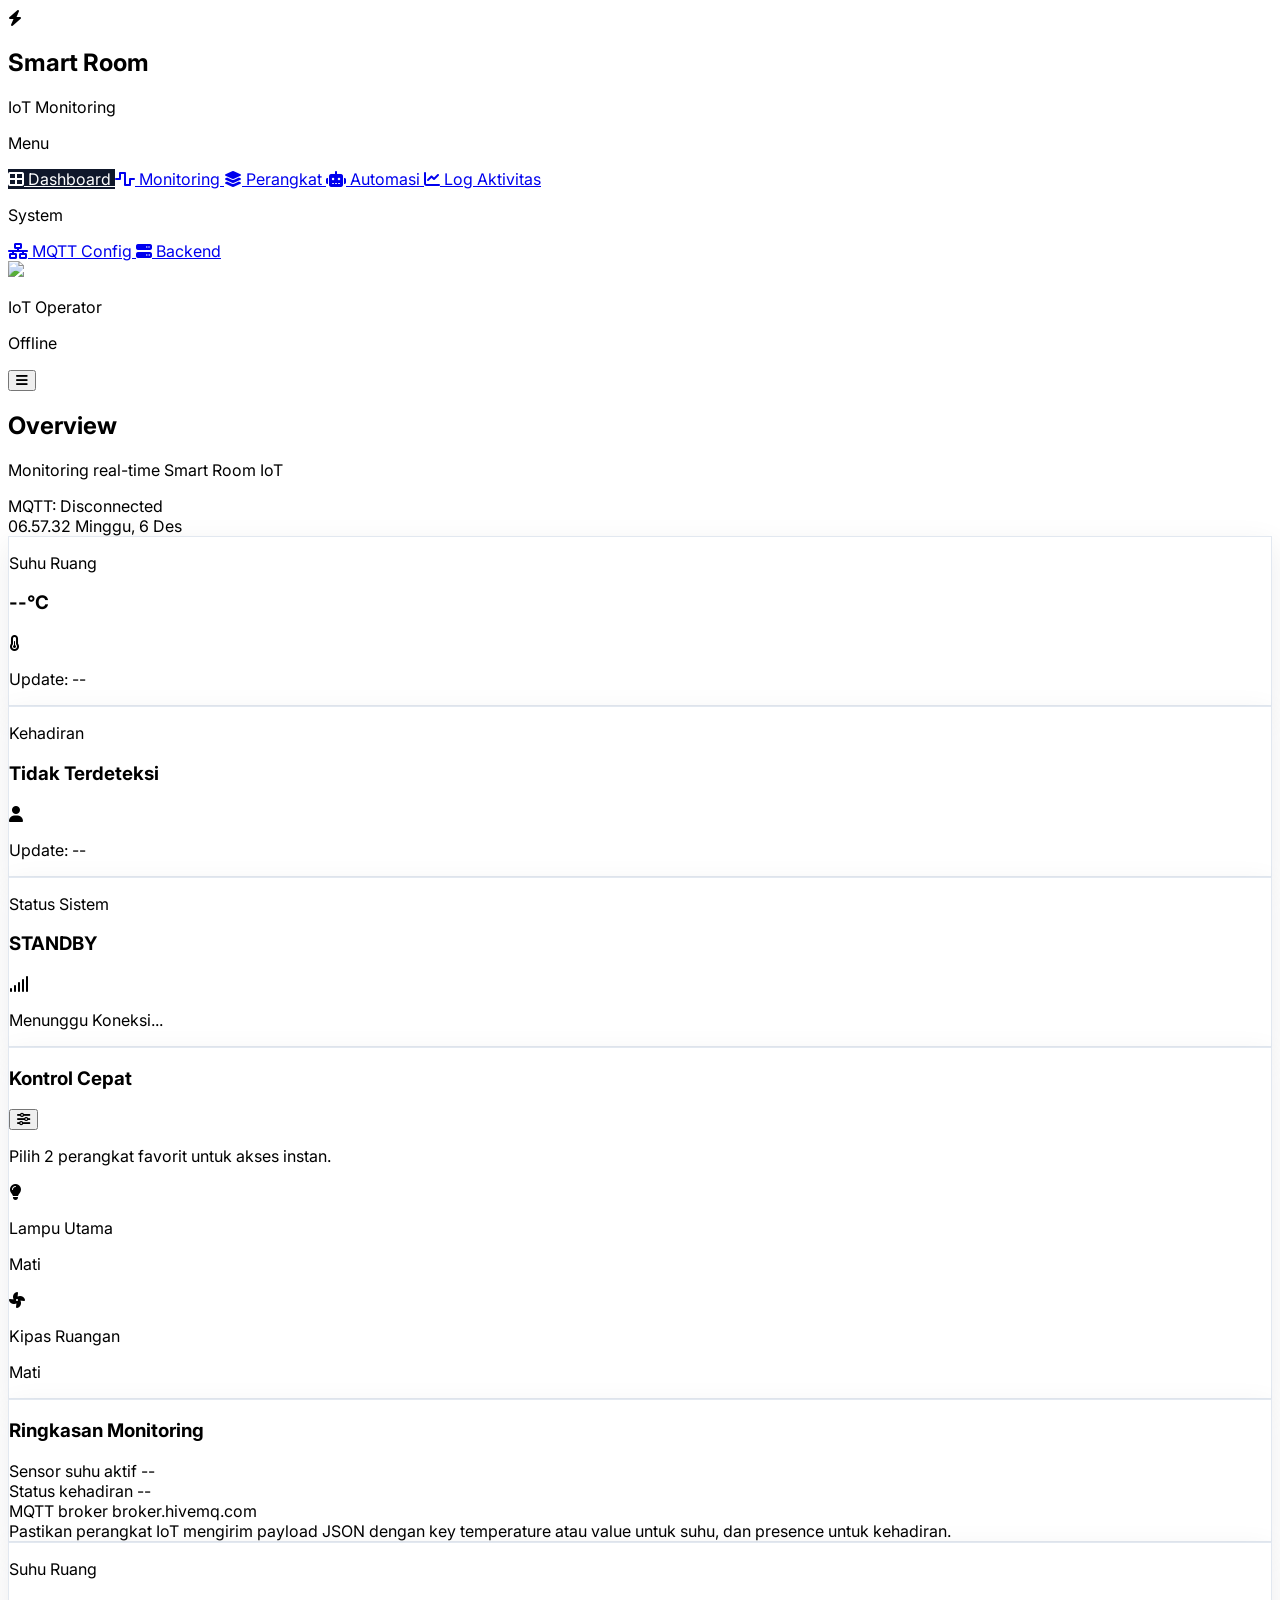
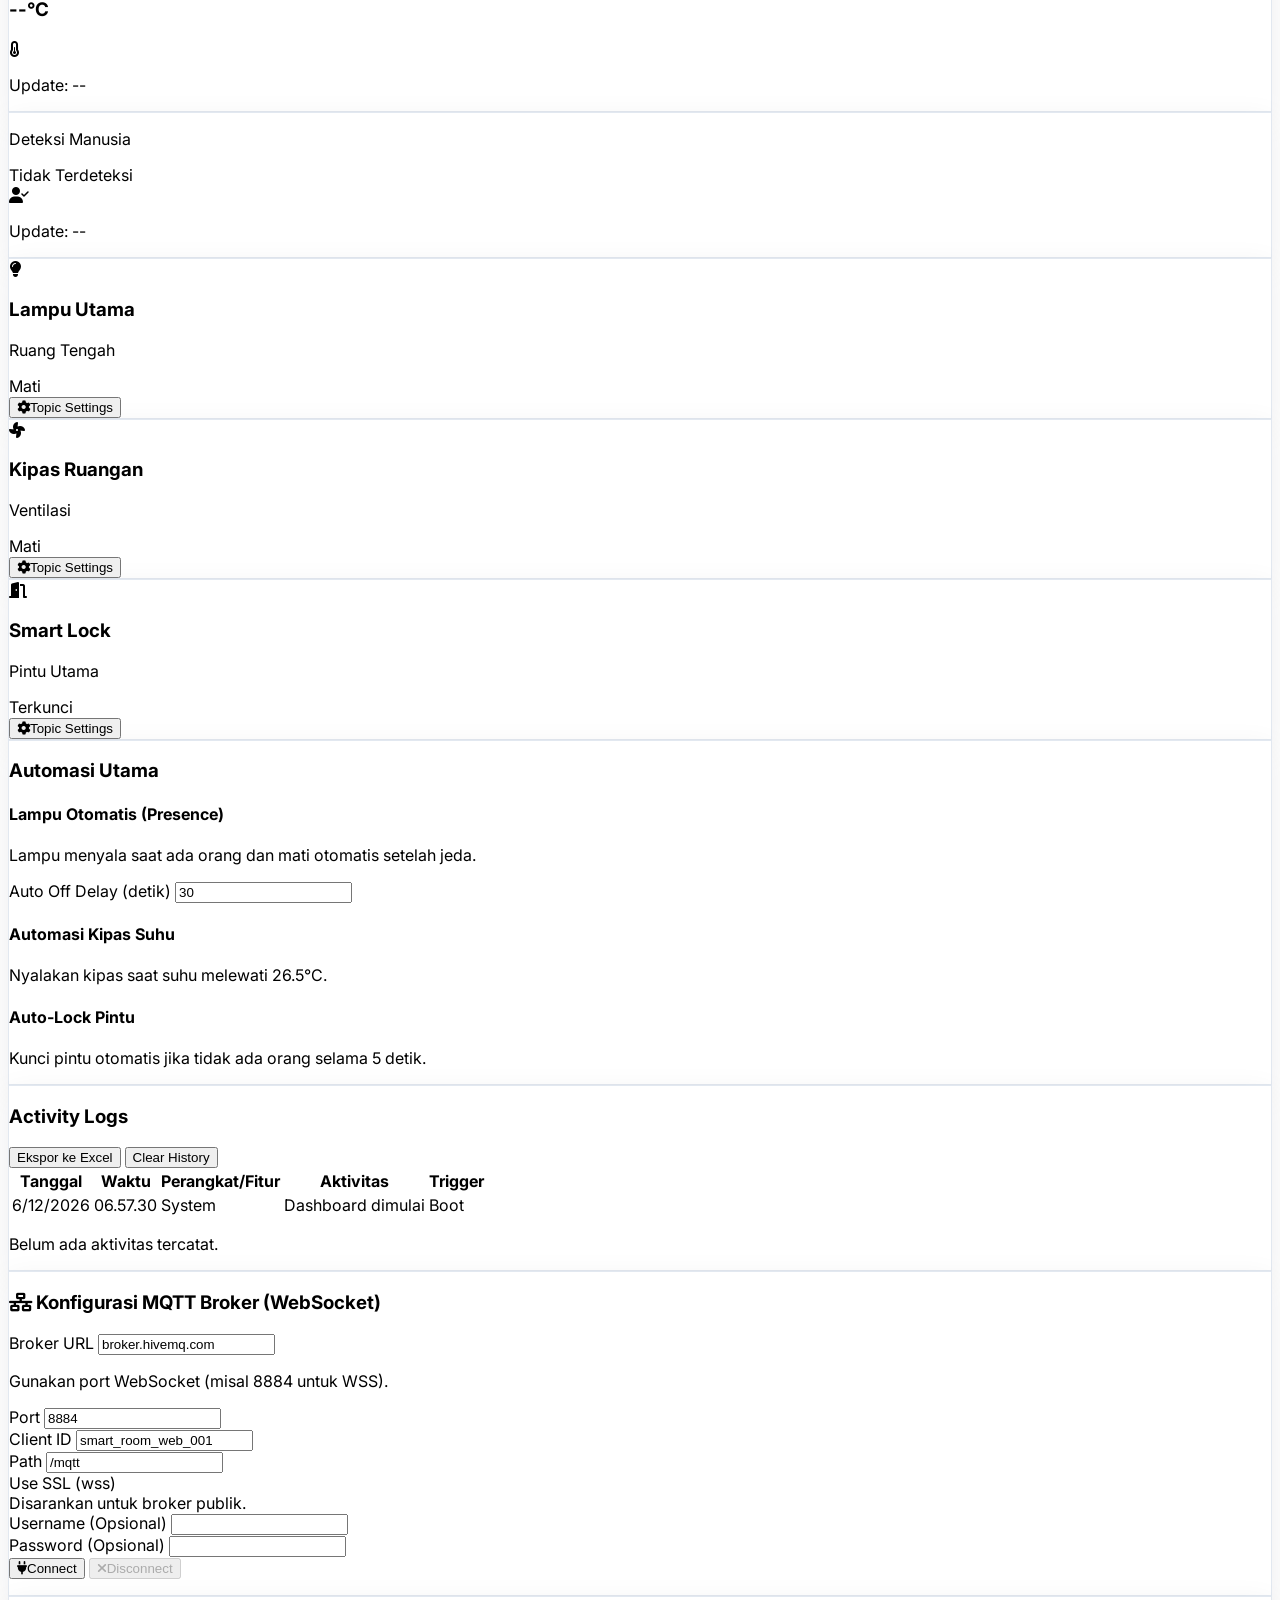
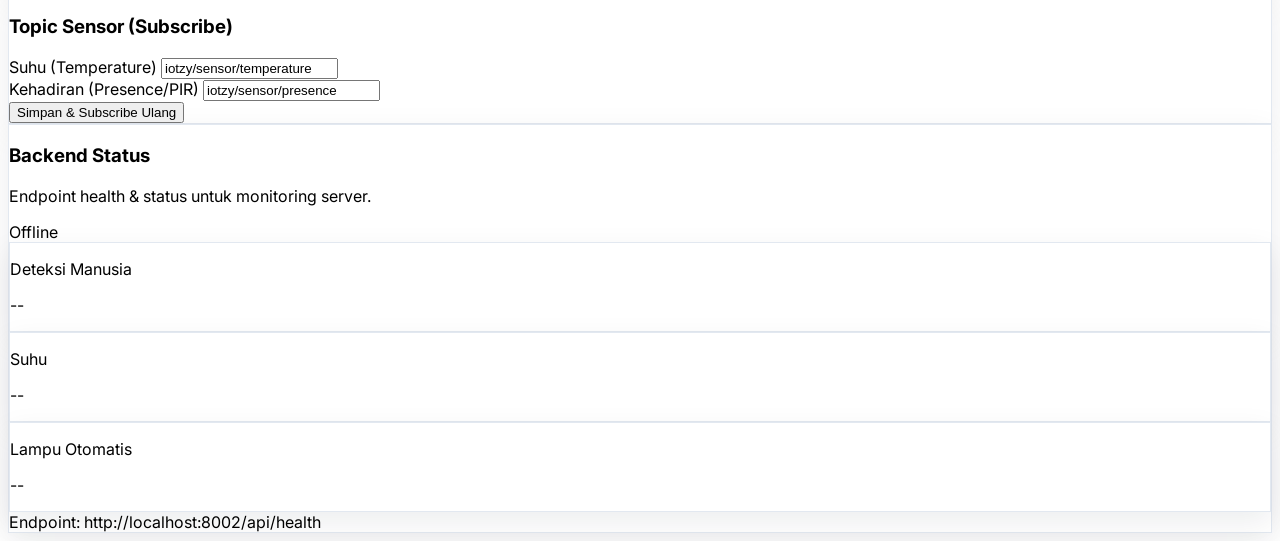
==== commit 2e35e7e9: "Refresh smart room UI and MQTT backend" ====
--- a/index.html
+++ b/index.html
@@ -2,82 +2,75 @@
 <html lang="id">
 <head>
     <meta charset="UTF-8">
-    <title>IoTzy - MQTT Real-time</title>
+    <title>Smart Room IoT - Monitoring Realtime</title>
     <meta name="viewport" content="width=device-width, initial-scale=1.0">
     <script src="https://cdn.tailwindcss.com"></script>
     <link rel="stylesheet" href="https://cdnjs.cloudflare.com/ajax/libs/font-awesome/6.5.0/css/all.min.css">
-    <link href="https://fonts.googleapis.com/css2?family=Inter:wght@300;400;600;800&display=swap" rel="stylesheet">
+    <link href="https://fonts.googleapis.com/css2?family=Inter:wght@300;400;600;700;800&display=swap" rel="stylesheet">
     <script src="https://cdnjs.cloudflare.com/ajax/libs/xlsx/0.18.5/xlsx.full.min.js"></script>
     <script src="https://cdnjs.cloudflare.com/ajax/libs/paho-mqtt/1.0.1/mqttws31.min.js"></script>
     <style>
         body { font-family: 'Inter', sans-serif; }
         ::-webkit-scrollbar { width: 6px; height: 6px; }
-        ::-webkit-scrollbar-track { background: #f4f4f5; }
-        ::-webkit-scrollbar-thumb { background: #d4d4d8; border-radius: 10px; }
-        ::-webkit-scrollbar-thumb:hover { background: #a1a1aa; }
+        ::-webkit-scrollbar-track { background: #e2e8f0; }
+        ::-webkit-scrollbar-thumb { background: #cbd5f5; border-radius: 10px; }
+        ::-webkit-scrollbar-thumb:hover { background: #94a3b8; }
         .fade-enter { animation: fadeIn 0.3s ease-in-out; }
-        @keyframes fadeIn { from { opacity: 0; transform: translateY(10px); } to { opacity: 1; transform: translateY(0); } }
-        .nav-item.active { background-color: #0f172a; color: #ffffff; }
-        .nav-item.active i { color: #ffffff; }
-        .card-surface { background-color: #ffffff; border: 1px solid #e2e8f0; box-shadow: 0 12px 30px rgba(15, 23, 42, 0.08); }
-        .muted-ring { box-shadow: 0 0 0 1px rgba(148, 163, 184, 0.2); }
-        .wave-strip {
-            height: 6px;
-            border-radius: 999px;
-            background: linear-gradient(90deg, rgba(15,23,42,0.9), rgba(15,23,42,0.2), rgba(15,23,42,0.9));
-            background-size: 200% 100%;
-            animation: waveMove 6s linear infinite;
-        }
-        @keyframes waveMove { 0% { background-position: 0% 50%; } 100% { background-position: 200% 50%; } }
-        .disabled-card { opacity: 0.5; pointer-events: none; }
-        .modal { display: none; position: fixed; z-index: 100; left: 0; top: 0; width: 100%; height: 100%; background-color: rgba(0,0,0,0.5); }
+        @keyframes fadeIn { from { opacity: 0; transform: translateY(6px); } to { opacity: 1; transform: translateY(0); } }
+        .nav-item.active { background-color: #0f172a; color: #fff; }
+        .nav-item.active i { color: #fff; }
+        .card-surface { background-color: #fff; border: 1px solid #e2e8f0; box-shadow: 0 10px 30px rgba(15, 23, 42, 0.08); }
+        .modal { display: none; position: fixed; z-index: 100; left: 0; top: 0; width: 100%; height: 100%; background-color: rgba(15, 23, 42, 0.4); }
         .modal.show { display: flex; align-items: center; justify-content: center; }
-        .modal-content { background: #ffffff; border-radius: 24px; padding: 32px; max-width: 520px; width: 90%; animation: fadeIn 0.3s; max-height: 90vh; overflow-y: auto; border: 1px solid #e2e8f0; }
+        .modal-content { background: #fff; border-radius: 20px; padding: 28px; max-width: 520px; width: 92%; animation: fadeIn 0.3s; max-height: 90vh; overflow-y: auto; border: 1px solid #e2e8f0; }
         .pulse-green { animation: pulse-green 2s infinite; }
-        @keyframes pulse-green { 0%, 100% { opacity: 1; } 50% { opacity: 0.5; } }
+        @keyframes pulse-green { 0%, 100% { opacity: 1; } 50% { opacity: 0.55; } }
     </style>
 </head>
-<body class="bg-gradient-to-br from-white via-zinc-50 to-zinc-100 text-zinc-900 h-screen flex overflow-hidden">
-
-    <aside id="sidebar" class="bg-white w-64 h-full flex flex-col border-r border-zinc-200 fixed md:relative transform -translate-x-full md:translate-x-0 transition-transform duration-300 z-50">
-        <div class="h-20 flex items-center px-8 border-b border-zinc-100">
-            <div class="w-8 h-8 bg-zinc-900 text-white rounded-lg flex items-center justify-center mr-3">
+<body class="bg-slate-50 text-slate-900 h-screen flex overflow-hidden">
+
+    <aside id="sidebar" class="bg-white w-64 h-full flex flex-col border-r border-slate-200 fixed md:relative transform -translate-x-full md:translate-x-0 transition-transform duration-300 z-50">
+        <div class="h-20 flex items-center px-6 border-b border-slate-200">
+            <div class="w-9 h-9 bg-slate-900 text-white rounded-lg flex items-center justify-center mr-3">
                 <i class="fas fa-bolt text-sm"></i>
             </div>
-            <h1 class="text-xl font-black tracking-tight">Io<span class="text-zinc-400 font-normal">Tzy</span></h1>
+            <div>
+                <h1 class="text-lg font-black">Smart Room</h1>
+                <p class="text-[10px] text-slate-400 uppercase tracking-widest">IoT Monitoring</p>
+            </div>
         </div>
         <nav class="flex-1 px-4 py-6 space-y-2 overflow-y-auto">
-            <p class="px-4 text-[10px] uppercase tracking-widest text-zinc-400 font-bold mb-2">Main Menu</p>
-            <a href="#" onclick="switchPage('dashboard', this)" class="nav-item active flex items-center px-4 py-3 rounded-xl text-sm font-medium text-zinc-700 hover:bg-zinc-50 transition-colors">
-                <i class="fas fa-th-large w-6 text-zinc-400"></i> Dashboard
+            <p class="px-4 text-[10px] uppercase tracking-widest text-slate-400 font-bold mb-2">Menu</p>
+            <a href="#" onclick="switchPage('dashboard', this)" class="nav-item active flex items-center px-4 py-3 rounded-xl text-sm font-medium text-slate-600 hover:bg-slate-100 transition-colors">
+                <i class="fas fa-th-large w-6 text-slate-400"></i> Dashboard
             </a>
-            <a href="#" onclick="switchPage('devices', this)" class="nav-item flex items-center px-4 py-3 rounded-xl text-sm font-medium text-zinc-700 hover:bg-zinc-50 transition-colors">
-                <i class="fas fa-layer-group w-6 text-zinc-400"></i> Perangkat
+            <a href="#" onclick="switchPage('monitoring', this)" class="nav-item flex items-center px-4 py-3 rounded-xl text-sm font-medium text-slate-600 hover:bg-slate-100 transition-colors">
+                <i class="fas fa-wave-square w-6 text-slate-400"></i> Monitoring
             </a>
-            <a href="#" onclick="switchPage('sensors', this)" class="nav-item flex items-center px-4 py-3 rounded-xl text-sm font-medium text-zinc-700 hover:bg-zinc-50 transition-colors">
-                <i class="fas fa-wave-square w-6 text-zinc-400"></i> Sensor
+            <a href="#" onclick="switchPage('devices', this)" class="nav-item flex items-center px-4 py-3 rounded-xl text-sm font-medium text-slate-600 hover:bg-slate-100 transition-colors">
+                <i class="fas fa-layer-group w-6 text-slate-400"></i> Perangkat
             </a>
-            <a href="#" onclick="switchPage('automation', this)" class="nav-item flex items-center px-4 py-3 rounded-xl text-sm font-medium text-zinc-700 hover:bg-zinc-50 transition-colors">
-                <i class="fas fa-robot w-6 text-zinc-400"></i> Automasi
+            <a href="#" onclick="switchPage('automation', this)" class="nav-item flex items-center px-4 py-3 rounded-xl text-sm font-medium text-slate-600 hover:bg-slate-100 transition-colors">
+                <i class="fas fa-robot w-6 text-slate-400"></i> Automasi
             </a>
-            <a href="#" onclick="switchPage('camera', this)" class="nav-item flex items-center px-4 py-3 rounded-xl text-sm font-medium text-zinc-700 hover:bg-zinc-50 transition-colors">
-                <i class="fas fa-video w-6 text-zinc-400"></i> Kamera
+            <a href="#" onclick="switchPage('analytics', this)" class="nav-item flex items-center px-4 py-3 rounded-xl text-sm font-medium text-slate-600 hover:bg-slate-100 transition-colors">
+                <i class="fas fa-chart-line w-6 text-slate-400"></i> Log Aktivitas
             </a>
-            <a href="#" onclick="switchPage('analytics', this)" class="nav-item flex items-center px-4 py-3 rounded-xl text-sm font-medium text-zinc-700 hover:bg-zinc-50 transition-colors">
-                <i class="fas fa-chart-pie w-6 text-zinc-400"></i> Log & Analitik
+            <p class="px-4 text-[10px] uppercase tracking-widest text-slate-400 font-bold mt-6 mb-2">System</p>
+            <a href="#" onclick="switchPage('mqtt', this)" class="nav-item flex items-center px-4 py-3 rounded-xl text-sm font-medium text-slate-600 hover:bg-slate-100 transition-colors">
+                <i class="fas fa-network-wired w-6 text-slate-400"></i> MQTT Config
             </a>
-            <p class="px-4 text-[10px] uppercase tracking-widest text-zinc-400 font-bold mt-6 mb-2">System</p>
-            <a href="#" onclick="switchPage('mqtt', this)" class="nav-item flex items-center px-4 py-3 rounded-xl text-sm font-medium text-zinc-700 hover:bg-zinc-50 transition-colors">
-                <i class="fas fa-network-wired w-6 text-zinc-400"></i> MQTT Config
+            <a href="#" onclick="switchPage('backend', this)" class="nav-item flex items-center px-4 py-3 rounded-xl text-sm font-medium text-slate-600 hover:bg-slate-100 transition-colors">
+                <i class="fas fa-server w-6 text-slate-400"></i> Backend
             </a>
         </nav>
-        <div class="p-4 border-t border-zinc-100">
+        <div class="p-4 border-t border-slate-200">
             <div class="flex items-center gap-3">
-                <img src="https://ui-avatars.com/api/?name=Rendy+Aulia+Nur&background=18181b&color=fff" class="w-10 h-10 rounded-full">
+                <img src="https://ui-avatars.com/api/?name=IoT+User&background=0f172a&color=fff" class="w-10 h-10 rounded-full">
                 <div>
-                    <p class="text-sm font-bold">Rendy Aulia Nur</p>
-                    <p id="sidebarStatus" class="text-xs text-zinc-400 flex items-center gap-1 transition-colors">
-                        <span id="sidebarDot" class="w-2 h-2 rounded-full bg-zinc-400"></span>
+                    <p class="text-sm font-bold">IoT Operator</p>
+                    <p id="sidebarStatus" class="text-xs text-slate-400 flex items-center gap-1 transition-colors">
+                        <span id="sidebarDot" class="w-2 h-2 rounded-full bg-slate-300"></span>
                         <span id="sidebarText">Offline</span>
                     </p>
                 </div>
@@ -85,278 +78,242 @@
         </div>
     </aside>
 
-    <div id="overlay" onclick="toggleSidebar()" class="fixed inset-0 bg-black/50 z-40 hidden md:hidden"></div>
+    <div id="overlay" onclick="toggleSidebar()" class="fixed inset-0 bg-slate-900/30 z-40 hidden md:hidden"></div>
 
     <main class="flex-1 flex flex-col h-full overflow-hidden relative">
-        <header class="h-20 bg-white/90 backdrop-blur-md border-b border-zinc-200 flex items-center justify-between px-6 sticky top-0 z-30 shadow-sm">
+        <header class="h-20 bg-white border-b border-slate-200 flex items-center justify-between px-6 sticky top-0 z-30">
             <div class="flex items-center gap-4">
-                <button onclick="toggleSidebar()" class="md:hidden p-2 text-zinc-600 hover:bg-zinc-100 rounded-lg">
+                <button onclick="toggleSidebar()" class="md:hidden p-2 text-slate-500 hover:bg-slate-100 rounded-lg">
                     <i class="fas fa-bars"></i>
                 </button>
-                <h2 id="pageTitle" class="text-lg font-bold">Overview</h2>
+                <div>
+                    <h2 id="pageTitle" class="text-lg font-bold">Overview</h2>
+                    <p class="text-xs text-slate-400">Monitoring real-time Smart Room IoT</p>
+                </div>
             </div>
             <div class="flex items-center gap-4">
-                <div id="mqttStatusBadge" class="hidden md:flex items-center gap-2 px-3 py-1 rounded-full bg-zinc-100">
-                    <span class="w-2 h-2 rounded-full bg-zinc-400" id="mqttStatusDot"></span>
-                    <span class="text-xs font-bold text-zinc-600" id="mqttStatusText">MQTT: Disconnected</span>
+                <div id="mqttStatusBadge" class="hidden md:flex items-center gap-2 px-3 py-1 rounded-full bg-slate-100">
+                    <span class="w-2 h-2 rounded-full bg-slate-300" id="mqttStatusDot"></span>
+                    <span class="text-xs font-bold text-slate-600" id="mqttStatusText">MQTT: Disconnected</span>
                 </div>
                 <div class="hidden md:flex flex-col text-right mr-2">
                     <span id="clock" class="text-sm font-bold tabular-nums">12:00:00</span>
-                    <span id="date" class="text-[10px] text-zinc-400 uppercase tracking-widest">Senin, 1 Jan</span>
-                </div>
-                <button class="w-10 h-10 rounded-full bg-zinc-100 text-zinc-600 hover:bg-zinc-200 flex items-center justify-center relative">
-                    <i class="fas fa-bell"></i>
-                    <span class="absolute top-2 right-2 w-2 h-2 bg-black rounded-full border-2 border-white"></span>
-                </button>
+                    <span id="date" class="text-[10px] text-slate-400 uppercase tracking-widest">Senin, 1 Jan</span>
+                </div>
             </div>
         </header>
 
-        <div class="flex-1 overflow-y-auto p-6 scroll-smooth">
+        <div class="flex-1 overflow-y-auto p-6">
             <!-- Dashboard -->
             <div id="view-dashboard" class="space-y-6 fade-enter">
-                <div class="flex flex-col md:flex-row md:items-center md:justify-between gap-3">
-                    <div>
-                        <p class="text-xs text-zinc-400 uppercase tracking-widest font-bold">Ringkasan</p>
-                        <h3 class="text-lg font-bold">Widget Dashboard</h3>
-                    </div>
-                    <button onclick="openDashboardSettings()" class="inline-flex items-center gap-2 px-4 py-2 text-sm font-bold bg-zinc-900 text-white rounded-lg hover:bg-black transition">
-                        <i class="fas fa-sliders"></i>
-                        Atur Tampilan
-                    </button>
-                </div>
-                <div class="wave-strip"></div>
-                <div class="grid grid-cols-1 md:grid-cols-2 gap-4">
-                    <div class="card-surface p-5 rounded-2xl" data-dashboard-widget="temperature">
-                        <div class="flex justify-between items-start">
+                <div class="grid grid-cols-1 md:grid-cols-3 gap-4">
+                    <div class="card-surface p-5 rounded-2xl">
+                        <div class="flex items-start justify-between">
                             <div>
-                                <p class="text-xs text-zinc-400 uppercase font-bold tracking-wider">Suhu Ruang</p>
+                                <p class="text-xs text-slate-400 uppercase font-bold tracking-wider">Suhu Ruang</p>
                                 <h3 class="text-2xl font-black mt-1"><span id="tempVal">--</span>°C</h3>
-                                <p id="tempEmpty" class="text-[10px] text-zinc-400 mt-1">Menunggu data sensor...</p>
-                            </div>
-                            <div class="p-2 bg-zinc-900 text-white rounded-lg">
-                                <i class="fas fa-temperature-high"></i>
-                            </div>
-                        </div>
-                        <div class="mt-4 h-1 w-full bg-zinc-200 rounded-full overflow-hidden">
-                            <div id="tempBar" class="h-full bg-zinc-900 w-0 transition-all duration-500"></div>
-                        </div>
-                        <p class="text-[10px] text-zinc-500 mt-2">Last update: <span id="tempLastUpdate">--</span></p>
-                    </div>
-
-                    <div class="card-surface p-5 rounded-2xl" data-dashboard-widget="system">
-                        <div class="flex justify-between items-start">
+                            </div>
+                            <div class="p-2 bg-slate-900 text-white rounded-lg">
+                                <i class="fas fa-temperature-half"></i>
+                            </div>
+                        </div>
+                        <div class="mt-4 h-1 w-full bg-slate-100 rounded-full overflow-hidden">
+                            <div id="tempBar" class="h-full bg-slate-900 w-0 transition-all duration-500"></div>
+                        </div>
+                        <p class="text-[10px] text-slate-400 mt-2">Update: <span id="tempLastUpdate">--</span></p>
+                    </div>
+
+                    <div class="card-surface p-5 rounded-2xl">
+                        <div class="flex items-start justify-between">
                             <div>
-                                <p class="text-xs text-zinc-400 uppercase font-bold tracking-wider">Status Sistem</p>
+                                <p class="text-xs text-slate-400 uppercase font-bold tracking-wider">Kehadiran</p>
+                                <h3 id="presenceStatus" class="text-2xl font-black mt-1">Tidak Terdeteksi</h3>
+                            </div>
+                            <div id="presenceBadge" class="p-2 bg-slate-100 text-slate-500 rounded-lg">
+                                <i class="fas fa-user"></i>
+                            </div>
+                        </div>
+                        <p class="text-[10px] text-slate-400 mt-4">Update: <span id="presenceTime">--</span></p>
+                    </div>
+
+                    <div class="card-surface p-5 rounded-2xl">
+                        <div class="flex items-start justify-between">
+                            <div>
+                                <p class="text-xs text-slate-400 uppercase font-bold tracking-wider">Status Sistem</p>
                                 <h3 id="systemStatusText" class="text-2xl font-black mt-1">STANDBY</h3>
                             </div>
-                            <div id="systemStatusIcon" class="p-2 bg-zinc-900 text-white rounded-lg transition-all duration-300">
-                                <i class="fas fa-wifi"></i>
-                            </div>
-                        </div>
-                        <p id="systemUptime" class="mt-4 text-xs text-zinc-500">Menunggu Koneksi...</p>
-                    </div>
-                </div>
-
-                <div class="grid grid-cols-1 lg:grid-cols-3 gap-6">
-                        <div class="lg:col-span-2 bg-white rounded-3xl overflow-hidden relative shadow-md aspect-video group" data-dashboard-widget="camera">
-                        <video id="camera" autoplay playsinline class="w-full h-full object-cover hidden"></video>
-                        <div id="camPlaceholder" class="absolute inset-0 flex flex-col items-center justify-center text-zinc-500 bg-zinc-100">
-                            <i class="fas fa-video-slash text-5xl mb-4"></i>
-                            <p class="text-sm font-mono uppercase tracking-widest">Camera Offline</p>
-                            <p class="text-xs text-zinc-600 mt-2">Nyalakan kamera untuk Online</p>
-                        </div>
-                        <div class="absolute top-4 left-4 right-4 flex justify-between items-start z-10">
-                            <span id="camTag" class="px-3 py-1 bg-black/90 backdrop-blur text-white text-[10px] font-bold rounded uppercase hidden">
-                                <i class="fas fa-circle text-[6px] mr-1 animate-pulse"></i> Live
-                            </span>
-                            <button onclick="toggleCamera()" class="p-2 bg-black/10 hover:bg-black/20 backdrop-blur rounded-lg text-zinc-900 transition-all">
-                                <i class="fas fa-power-off"></i>
+                            <div id="systemStatusIcon" class="p-2 bg-slate-100 text-slate-500 rounded-lg transition-all duration-300">
+                                <i class="fas fa-signal"></i>
+                            </div>
+                        </div>
+                        <p id="systemUptime" class="mt-4 text-xs text-slate-400">Menunggu Koneksi...</p>
+                    </div>
+                </div>
+
+                <div class="grid grid-cols-1 lg:grid-cols-2 gap-6">
+                    <div class="card-surface p-6 rounded-3xl">
+                        <div class="flex items-center justify-between mb-1">
+                            <h3 class="font-bold text-lg">Kontrol Cepat</h3>
+                            <button onclick="openQuickControlSettings()" class="text-slate-400 hover:text-slate-600 text-sm">
+                                <i class="fas fa-sliders"></i>
                             </button>
                         </div>
-                    </div>
-
-                    <div class="space-y-6" data-dashboard-widget="quick-controls">
-                        <div class="card-surface p-6 rounded-3xl h-full flex flex-col justify-between">
-                            <div>
-                                <div class="flex items-center justify-between mb-1">
-                                    <h3 class="font-bold text-lg">Kontrol Cepat</h3>
-                                    <button onclick="openQuickControlSettings()" class="text-zinc-400 hover:text-zinc-900 text-sm">
-                                        <i class="fas fa-cog"></i>
-                                    </button>
-                                </div>
-                                <p class="text-xs text-zinc-500 mb-6">Pilih 2 perangkat favorit</p>
-                                <div id="quickControlsContainer" class="space-y-3"></div>
-                            </div>
-                            <div class="mt-6">
-                                <p class="text-xs font-bold text-zinc-400 uppercase mb-2">Penggunaan Daya (Realtime)</p>
-                                <canvas id="powerChart" height="80" class="w-full"></canvas>
-                            </div>
-                        </div>
-                    </div>
-                </div>
-            </div>
-
-            <!-- Perangkat -->
+                        <p class="text-xs text-slate-400 mb-6">Pilih 2 perangkat favorit untuk akses instan.</p>
+                        <div id="quickControlsContainer" class="space-y-3"></div>
+                    </div>
+                    <div class="card-surface p-6 rounded-3xl">
+                        <h3 class="font-bold text-lg mb-4">Ringkasan Monitoring</h3>
+                        <div class="space-y-4 text-sm text-slate-600">
+                            <div class="flex items-center justify-between">
+                                <span>Sensor suhu aktif</span>
+                                <span class="font-bold" id="monitorTempLabel">--</span>
+                            </div>
+                            <div class="flex items-center justify-between">
+                                <span>Status kehadiran</span>
+                                <span class="font-bold" id="monitorPresenceLabel">--</span>
+                            </div>
+                            <div class="flex items-center justify-between">
+                                <span>MQTT broker</span>
+                                <span class="font-bold" id="monitorBrokerLabel">broker.hivemq.com</span>
+                            </div>
+                        </div>
+                        <div class="mt-6 bg-slate-50 border border-dashed border-slate-200 rounded-xl p-4 text-xs text-slate-500">
+                            Pastikan perangkat IoT mengirim payload JSON dengan key <span class="font-mono">temperature</span> atau <span class="font-mono">value</span> untuk suhu, dan <span class="font-mono">presence</span> untuk kehadiran.
+                        </div>
+                    </div>
+                </div>
+            </div>
+
+            <!-- Monitoring -->
+            <div id="view-monitoring" class="hidden fade-enter">
+                <div class="grid grid-cols-1 md:grid-cols-2 gap-6">
+                    <div class="card-surface p-6 rounded-2xl">
+                        <p class="text-xs text-slate-400 uppercase font-bold tracking-wider">Suhu Ruang</p>
+                        <div class="flex items-center justify-between mt-2">
+                            <h3 class="text-3xl font-black"><span id="sensorTempVal">--</span>°C</h3>
+                            <i class="fas fa-temperature-half text-slate-400"></i>
+                        </div>
+                        <div class="mt-4 h-1 w-full bg-slate-100 rounded-full overflow-hidden">
+                            <div id="sensorTempBar" class="h-full bg-slate-900 w-0 transition-all duration-500"></div>
+                        </div>
+                        <p class="text-[10px] text-slate-400 mt-2">Update: <span id="sensorTempTime">--</span></p>
+                    </div>
+                    <div class="card-surface p-6 rounded-2xl">
+                        <p class="text-xs text-slate-400 uppercase font-bold tracking-wider">Deteksi Manusia</p>
+                        <div class="flex items-center justify-between mt-2">
+                            <div class="flex items-center gap-2">
+                                <span id="presenceDot" class="w-2 h-2 rounded-full bg-slate-300"></span>
+                                <span id="presenceStatusDetail" class="text-sm font-bold text-slate-600">Tidak Terdeteksi</span>
+                            </div>
+                            <i class="fas fa-user-check text-slate-400"></i>
+                        </div>
+                        <p class="text-[10px] text-slate-400 mt-4">Update: <span id="presenceTimeDetail">--</span></p>
+                    </div>
+                </div>
+            </div>
+
+            <!-- Devices -->
             <div id="view-devices" class="hidden fade-enter">
-                <div class="grid grid-cols-1 md:grid-cols-2 lg:grid-cols-4 gap-6">
+                <div class="grid grid-cols-1 md:grid-cols-2 lg:grid-cols-3 gap-6">
                     <div class="card-surface p-6 rounded-2xl">
                         <div class="flex justify-between items-start mb-4">
-                            <i class="fas fa-lightbulb text-2xl text-zinc-900"></i>
+                            <i class="fas fa-lightbulb text-2xl text-amber-400"></i>
                             <label class="relative inline-flex items-center cursor-pointer">
                                 <input type="checkbox" id="device-lampu-utama" class="sr-only peer" onchange="toggleDeviceState('lampu-utama', this.checked)">
-                                <div class="w-11 h-6 bg-zinc-200 peer-focus:outline-none rounded-full peer peer-checked:after:translate-x-full peer-checked:after:border-white after:content-[''] after:absolute after:top-[2px] after:left-[2px] after:bg-white after:border-gray-300 after:border after:rounded-full after:h-5 after:w-5 after:transition-all peer-checked:bg-zinc-900"></div>
+                                <div class="w-11 h-6 bg-slate-200 peer-focus:outline-none rounded-full peer peer-checked:after:translate-x-full peer-checked:after:border-white after:content-[''] after:absolute after:top-[2px] after:left-[2px] after:bg-white after:border-slate-300 after:border after:rounded-full after:h-5 after:w-5 after:transition-all peer-checked:bg-slate-900"></div>
                             </label>
                         </div>
                         <h3 class="text-lg font-bold">Lampu Utama</h3>
-                        <p class="text-sm text-zinc-500">Ruang Tamu</p>
+                        <p class="text-sm text-slate-500">Ruang Tengah</p>
                         <div class="mt-3 flex items-center gap-2">
-                            <div class="w-2 h-2 rounded-full bg-zinc-300" id="indicator-lampu-utama"></div>
-                            <span class="text-xs text-zinc-400" id="label-lampu-utama">Mati</span>
-                        </div>
-                        <button onclick="openTopicSettings('lampu-utama')" class="mt-3 text-xs text-zinc-700 hover:underline">
+                            <div class="w-2 h-2 rounded-full bg-slate-300" id="indicator-lampu-utama"></div>
+                            <span class="text-xs text-slate-400" id="label-lampu-utama">Mati</span>
+                        </div>
+                        <button onclick="openTopicSettings('lampu-utama')" class="mt-3 text-xs text-slate-500 hover:underline">
                             <i class="fas fa-cog mr-1"></i>Topic Settings
                         </button>
                     </div>
 
                     <div class="card-surface p-6 rounded-2xl">
                         <div class="flex justify-between items-start mb-4">
-                            <i class="fas fa-wind text-2xl text-zinc-900"></i>
+                            <i class="fas fa-fan text-2xl text-sky-400"></i>
                             <label class="relative inline-flex items-center cursor-pointer">
                                 <input type="checkbox" id="device-kipas-ruangan" class="sr-only peer" onchange="toggleDeviceState('kipas-ruangan', this.checked)">
-                                <div class="w-11 h-6 bg-zinc-200 peer-focus:outline-none rounded-full peer peer-checked:after:translate-x-full peer-checked:after:border-white after:content-[''] after:absolute after:top-[2px] after:left-[2px] after:bg-white after:border-gray-300 after:border after:rounded-full after:h-5 after:w-5 after:transition-all peer-checked:bg-zinc-900"></div>
+                                <div class="w-11 h-6 bg-slate-200 peer-focus:outline-none rounded-full peer peer-checked:after:translate-x-full peer-checked:after:border-white after:content-[''] after:absolute after:top-[2px] after:left-[2px] after:bg-white after:border-slate-300 after:border after:rounded-full after:h-5 after:w-5 after:transition-all peer-checked:bg-slate-900"></div>
                             </label>
                         </div>
                         <h3 class="text-lg font-bold">Kipas Ruangan</h3>
-                        <p class="text-sm text-zinc-500">AC Pengganti</p>
+                        <p class="text-sm text-slate-500">Ventilasi</p>
                         <div class="mt-3 flex items-center gap-2">
-                            <div class="w-2 h-2 rounded-full bg-zinc-300" id="indicator-kipas-ruangan"></div>
-                            <span class="text-xs text-zinc-400" id="label-kipas-ruangan">Mati</span>
-                        </div>
-                        <button onclick="openTopicSettings('kipas-ruangan')" class="mt-3 text-xs text-zinc-700 hover:underline">
+                            <div class="w-2 h-2 rounded-full bg-slate-300" id="indicator-kipas-ruangan"></div>
+                            <span class="text-xs text-slate-400" id="label-kipas-ruangan">Mati</span>
+                        </div>
+                        <button onclick="openTopicSettings('kipas-ruangan')" class="mt-3 text-xs text-slate-500 hover:underline">
                             <i class="fas fa-cog mr-1"></i>Topic Settings
                         </button>
                     </div>
 
                     <div class="card-surface p-6 rounded-2xl">
                         <div class="flex justify-between items-start mb-4">
-                            <i class="fas fa-video text-2xl text-zinc-900"></i>
-                            <label class="relative inline-flex items-center cursor-pointer">
-                                <input type="checkbox" id="device-kamera-" class="sr-only peer" disabled>
-                                <div class="w-11 h-6 bg-zinc-200 peer-focus:outline-none rounded-full peer peer-checked:after:translate-x-full peer-checked:after:border-white after:content-[''] after:absolute after:top-[2px] after:left-[2px] after:bg-white after:border-gray-300 after:border after:rounded-full after:h-5 after:w-5 after:transition-all peer-checked:bg-zinc-900"></div>
-                            </label>
-                        </div>
-                        <h3 class="text-lg font-bold">Kamera</h3>
-                        <p class="text-sm text-zinc-500">Monitoring Ruangan</p>
-                        <div class="mt-3 flex items-center gap-2">
-                            <div class="w-2 h-2 rounded-full bg-zinc-300" id="indicator-kamera-"></div>
-                            <span class="text-xs text-zinc-400" id="label-kamera-">Kontrol di Dashboard</span>
-                        </div>
-                    </div>
-
-                    <div class="card-surface p-6 rounded-2xl">
-                        <div class="flex justify-between items-start mb-4">
-                            <i class="fas fa-door-open text-2xl text-zinc-900"></i>
+                            <i class="fas fa-door-open text-2xl text-emerald-400"></i>
                             <label class="relative inline-flex items-center cursor-pointer">
                                 <input type="checkbox" id="device-kunci-pintu" class="sr-only peer" onchange="toggleDeviceState('kunci-pintu', this.checked)">
-                                <div class="w-11 h-6 bg-zinc-200 peer-focus:outline-none rounded-full peer peer-checked:after:translate-x-full peer-checked:after:border-white after:content-[''] after:absolute after:top-[2px] after:left-[2px] after:bg-white after:border-gray-300 after:border after:rounded-full after:h-5 after:w-5 after:transition-all peer-checked:bg-zinc-900"></div>
+                                <div class="w-11 h-6 bg-slate-200 peer-focus:outline-none rounded-full peer peer-checked:after:translate-x-full peer-checked:after:border-white after:content-[''] after:absolute after:top-[2px] after:left-[2px] after:bg-white after:border-slate-300 after:border after:rounded-full after:h-5 after:w-5 after:transition-all peer-checked:bg-slate-900"></div>
                             </label>
                         </div>
                         <h3 class="text-lg font-bold">Smart Lock</h3>
-                        <p class="text-sm text-zinc-500">Pintu Utama</p>
+                        <p class="text-sm text-slate-500">Pintu Utama</p>
                         <div class="mt-3 flex items-center gap-2">
-                            <div class="w-2 h-2 rounded-full bg-zinc-300" id="indicator-kunci-pintu"></div>
-                            <span class="text-xs text-zinc-400" id="label-kunci-pintu">Terkunci</span>
-                        </div>
-                        <button onclick="openTopicSettings('kunci-pintu')" class="mt-3 text-xs text-zinc-700 hover:underline">
+                            <div class="w-2 h-2 rounded-full bg-slate-300" id="indicator-kunci-pintu"></div>
+                            <span class="text-xs text-slate-400" id="label-kunci-pintu">Terkunci</span>
+                        </div>
+                        <button onclick="openTopicSettings('kunci-pintu')" class="mt-3 text-xs text-slate-500 hover:underline">
                             <i class="fas fa-cog mr-1"></i>Topic Settings
                         </button>
                     </div>
                 </div>
             </div>
 
-            <!-- Sensors -->
-            <div id="view-sensors" class="hidden fade-enter" data-requires-connection="true">
-                <div class="grid grid-cols-1 md:grid-cols-3 gap-6">
-                    <div class="card-surface p-6 rounded-2xl">
-                        <p class="text-xs text-zinc-400 uppercase font-bold tracking-wider">Suhu Ruang</p>
-                        <div class="flex items-center justify-between mt-2">
-                            <h3 class="text-3xl font-black"><span id="sensorTempVal">--</span>°C</h3>
-                            <i class="fas fa-temperature-high text-zinc-400"></i>
-                        </div>
-                        <div class="mt-4 h-1 w-full bg-zinc-200 rounded-full overflow-hidden">
-                            <div id="sensorTempBar" class="h-full bg-zinc-900 w-0 transition-all duration-500"></div>
-                        </div>
-                        <p class="text-[10px] text-zinc-500 mt-2">Update: <span id="sensorTempTime">--</span></p>
-                    </div>
-                    <div class="card-surface p-6 rounded-2xl">
-                        <p class="text-xs text-zinc-400 uppercase font-bold tracking-wider">Deteksi Manusia</p>
-                        <div class="flex items-center justify-between mt-2">
-                            <div class="flex items-center gap-2">
-                                <span id="presenceDot" class="w-2 h-2 rounded-full bg-zinc-400"></span>
-                                <span id="presenceStatus" class="text-sm font-bold text-zinc-700">Tidak Terdeteksi</span>
-                            </div>
-                            <i class="fas fa-user-check text-zinc-400"></i>
-                        </div>
-                        <p class="text-[10px] text-zinc-500 mt-4">Update: <span id="presenceTime">--</span></p>
-                    </div>
-                    <div class="card-surface p-6 rounded-2xl">
-                        <p class="text-xs text-zinc-400 uppercase font-bold tracking-wider">Kecerahan Kamera</p>
-                        <div class="flex items-center justify-between mt-2">
-                            <h3 class="text-3xl font-black"><span id="brightnessVal">--</span></h3>
-                            <i class="fas fa-circle-half-stroke text-zinc-400"></i>
-                        </div>
-                        <div class="mt-4 h-1 w-full bg-zinc-200 rounded-full overflow-hidden">
-                            <div id="brightnessBar" class="h-full bg-zinc-900 w-0 transition-all duration-500"></div>
-                        </div>
-                        <p class="text-[10px] text-zinc-500 mt-2">Update: <span id="brightnessTime">--</span></p>
-                    </div>
-                </div>
-            </div>
-
             <!-- Automation -->
-            <div id="view-automation" class="hidden fade-enter" data-requires-connection="true">
+            <div id="view-automation" class="hidden fade-enter">
                 <div class="max-w-3xl card-surface p-8 rounded-2xl space-y-8">
                     <div>
                         <h3 class="text-xl font-bold mb-4">Automasi Utama</h3>
                         <div class="space-y-6">
-                            <div class="flex items-center justify-between pb-6 border-b border-zinc-200">
+                            <div class="flex items-center justify-between pb-6 border-b border-slate-200">
                                 <div>
-                                    <h4 class="font-bold text-sm">Lampu Otomatis (Kamera)</h4>
-                                    <p class="text-xs text-zinc-500">Lampu menyala/mati mengikuti kecerahan kamera.</p>
+                                    <h4 class="font-bold text-sm">Lampu Otomatis (Presence)</h4>
+                                    <p class="text-xs text-slate-500">Lampu menyala saat ada orang dan mati otomatis setelah jeda.</p>
                                 </div>
                                 <label class="relative inline-flex items-center cursor-pointer">
                                     <input type="checkbox" id="autoLamp" checked class="sr-only peer" onchange="toggleAutomation('lamp', this.checked)">
-                                    <div class="w-11 h-6 bg-zinc-200 rounded-full peer-focus:outline-none peer peer-checked:bg-zinc-900 peer-checked:after:translate-x-full after:content-[''] after:absolute after:top-[2px] after:left-[2px] after:bg-white after:rounded-full after:h-5 after:w-5 after:transition-all"></div>
+                                    <div class="w-11 h-6 bg-slate-200 rounded-full peer-focus:outline-none peer peer-checked:bg-slate-900 peer-checked:after:translate-x-full after:content-[''] after:absolute after:top-[2px] after:left-[2px] after:bg-white after:rounded-full after:h-5 after:w-5 after:transition-all"></div>
                                 </label>
                             </div>
                             <div class="grid grid-cols-1 md:grid-cols-2 gap-4">
                                 <div>
-                                    <label class="block text-xs font-bold text-zinc-400 mb-1">Threshold ON</label>
-                                    <input type="number" step="0.01" id="lampOnThreshold" value="0.35" class="w-full px-3 py-2 text-sm border border-zinc-200 bg-white rounded-lg focus:ring-2 focus:ring-zinc-900/20 focus:border-transparent">
+                                    <label class="block text-xs font-bold text-slate-500 mb-1">Auto Off Delay (detik)</label>
+                                    <input type="number" id="lampAutoOffDelay" value="30" class="w-full px-3 py-2 text-sm border border-slate-200 rounded-lg focus:ring-2 focus:ring-slate-200 focus:border-transparent">
                                 </div>
-                                <div>
-                                    <label class="block text-xs font-bold text-zinc-400 mb-1">Threshold OFF</label>
-                                    <input type="number" step="0.01" id="lampOffThreshold" value="0.5" class="w-full px-3 py-2 text-sm border border-zinc-200 bg-white rounded-lg focus:ring-2 focus:ring-zinc-900/20 focus:border-transparent">
-                                </div>
-                            </div>
-                            <div class="flex items-center justify-between pb-6 border-b border-zinc-200">
+                            </div>
+                            <div class="flex items-center justify-between pb-6 border-b border-slate-200">
                                 <div>
                                     <h4 class="font-bold text-sm">Automasi Kipas Suhu</h4>
-                                    <p class="text-xs text-zinc-500">Nyalakan kipas otomatis saat suhu terlalu panas.</p>
+                                    <p class="text-xs text-slate-500">Nyalakan kipas saat suhu melewati 26.5°C.</p>
                                 </div>
                                 <label class="relative inline-flex items-center cursor-pointer">
                                     <input type="checkbox" id="autoFan" checked class="sr-only peer" onchange="toggleAutomation('fan', this.checked)">
-                                    <div class="w-11 h-6 bg-zinc-200 rounded-full peer-focus:outline-none peer peer-checked:bg-zinc-900 peer-checked:after:translate-x-full after:content-[''] after:absolute after:top-[2px] after:left-[2px] after:bg-white after:rounded-full after:h-5 after:w-5 after:transition-all"></div>
+                                    <div class="w-11 h-6 bg-slate-200 rounded-full peer-focus:outline-none peer peer-checked:bg-slate-900 peer-checked:after:translate-x-full after:content-[''] after:absolute after:top-[2px] after:left-[2px] after:bg-white after:rounded-full after:h-5 after:w-5 after:transition-all"></div>
                                 </label>
                             </div>
-                            <div class="flex items-center justify-between pb-6 border-b border-zinc-200">
+                            <div class="flex items-center justify-between pb-6 border-b border-slate-200">
                                 <div>
                                     <h4 class="font-bold text-sm">Auto-Lock Pintu</h4>
-                                    <p class="text-xs text-zinc-500">Kunci pintu otomatis setelah beberapa detik tidak ada orang.</p>
+                                    <p class="text-xs text-slate-500">Kunci pintu otomatis jika tidak ada orang selama 5 detik.</p>
                                 </div>
                                 <label class="relative inline-flex items-center cursor-pointer">
                                     <input type="checkbox" id="autoLock" checked class="sr-only peer" onchange="toggleAutomation('lock', this.checked)">
-                                    <div class="w-11 h-6 bg-zinc-200 rounded-full peer-focus:outline-none peer peer-checked:bg-zinc-900 peer-checked:after:translate-x-full after:content-[''] after:absolute after:top-[2px] after:left-[2px] after:bg-white after:rounded-full after:h-5 after:w-5 after:transition-all"></div>
+                                    <div class="w-11 h-6 bg-slate-200 rounded-full peer-focus:outline-none peer peer-checked:bg-slate-900 peer-checked:after:translate-x-full after:content-[''] after:absolute after:top-[2px] after:left-[2px] after:bg-white after:rounded-full after:h-5 after:w-5 after:transition-all"></div>
                                 </label>
                             </div>
                         </div>
@@ -364,64 +321,19 @@
                 </div>
             </div>
 
-            <!-- Camera -->
-            <div id="view-camera" class="hidden fade-enter" data-requires-connection="true">
-                <div class="grid grid-cols-1 lg:grid-cols-3 gap-6">
-                    <div class="lg:col-span-2 bg-white rounded-3xl overflow-hidden relative shadow-md aspect-video group">
-                        <video id="cameraFocus" autoplay playsinline class="w-full h-full object-cover hidden"></video>
-                        <div id="cameraFocusPlaceholder" class="absolute inset-0 flex flex-col items-center justify-center text-zinc-500 bg-zinc-100">
-                            <i class="fas fa-video-slash text-5xl mb-4"></i>
-                            <p class="text-sm font-mono uppercase tracking-widest">Camera Offline</p>
-                            <p class="text-xs text-zinc-600 mt-2">Aktifkan kamera untuk monitoring</p>
-                        </div>
-                        <div class="absolute top-4 left-4 right-4 flex justify-between items-start z-10">
-                            <span id="cameraFocusTag" class="px-3 py-1 bg-black/90 backdrop-blur text-white text-[10px] font-bold rounded uppercase hidden">
-                                <i class="fas fa-circle text-[6px] mr-1 animate-pulse"></i> Live
-                            </span>
-                            <button onclick="toggleCameraFocus()" class="p-2 bg-black/10 hover:bg-black/20 backdrop-blur rounded-lg text-zinc-900 transition-all">
-                                <i class="fas fa-power-off"></i>
-                            </button>
-                        </div>
-                    </div>
-                    <div class="space-y-6">
-                        <div class="card-surface p-6 rounded-3xl">
-                            <h3 class="font-bold text-lg mb-4">Status Kamera</h3>
-                            <div class="space-y-3 text-sm text-zinc-600">
-                                <div class="flex items-center justify-between">
-                                    <span>Deteksi Manusia</span>
-                                    <span id="cameraPresence" class="font-bold text-zinc-900">--</span>
-                                </div>
-                                <div class="flex items-center justify-between">
-                                    <span>Kecerahan</span>
-                                    <span id="cameraBrightness" class="font-bold text-zinc-900">--</span>
-                                </div>
-                                <div class="flex items-center justify-between">
-                                    <span>Update</span>
-                                    <span id="cameraUpdate" class="font-bold text-zinc-900">--</span>
-                                </div>
-                            </div>
-                        </div>
-                        <div class="card-surface p-6 rounded-3xl">
-                            <h3 class="font-bold text-lg mb-4">Tips</h3>
-                            <p class="text-xs text-zinc-500">Pastikan backend Python berjalan untuk deteksi manusia dan automasi lampu berbasis kamera.</p>
-                        </div>
-                    </div>
-                </div>
-            </div>
-
             <!-- Analytics / Logs -->
-            <div id="view-analytics" class="hidden fade-enter" data-requires-connection="true">
+            <div id="view-analytics" class="hidden fade-enter">
                 <div class="card-surface rounded-2xl overflow-hidden">
-                    <div class="p-6 border-b border-zinc-800 flex justify-between items-center">
+                    <div class="p-6 border-b border-slate-200 flex justify-between items-center">
                         <h3 class="font-bold text-lg">Activity Logs</h3>
                         <div class="flex gap-4">
-                            <button onclick="exportLogsToExcel()" class="text-xs text-zinc-700 hover:text-zinc-900 font-bold uppercase">Ekspor ke Excel</button>
-                            <button onclick="clearLogs()" class="text-xs text-zinc-500 hover:text-zinc-900 font-bold uppercase">Clear History</button>
+                            <button onclick="exportLogsToExcel()" class="text-xs text-slate-700 hover:text-slate-900 font-bold uppercase">Ekspor ke Excel</button>
+                            <button onclick="clearLogs()" class="text-xs text-slate-400 hover:text-slate-700 font-bold uppercase">Clear History</button>
                         </div>
                     </div>
                     <div class="overflow-x-auto">
                         <table class="w-full text-sm text-left">
-                            <thead class="text-xs text-zinc-500 uppercase bg-zinc-100">
+                            <thead class="text-xs text-slate-400 uppercase bg-slate-50">
                                 <tr>
                                     <th class="px-6 py-4">Tanggal</th>
                                     <th class="px-6 py-4">Waktu</th>
@@ -430,9 +342,9 @@
                                     <th class="px-6 py-4">Trigger</th>
                                 </tr>
                             </thead>
-                            <tbody id="logBody" class="divide-y divide-zinc-200"></tbody>
+                            <tbody id="logBody" class="divide-y divide-slate-100"></tbody>
                         </table>
-                        <div id="emptyLog" class="hidden p-8 text-center text-zinc-400">
+                        <div id="emptyLog" class="hidden p-8 text-center text-slate-400">
                             <p>Belum ada aktivitas tercatat.</p>
                         </div>
                     </div>
@@ -444,52 +356,52 @@
                 <div class="max-w-3xl mx-auto space-y-6">
                     <div class="card-surface p-8 rounded-2xl">
                         <h3 class="text-xl font-bold mb-6 flex items-center gap-3">
-                            <i class="fas fa-network-wired text-zinc-700"></i>
-                            Konfigurasi MQTT Broker
+                            <i class="fas fa-network-wired text-slate-400"></i>
+                            Konfigurasi MQTT Broker (WebSocket)
                         </h3>
                         <div class="space-y-4">
                             <div>
-                                <label class="block text-sm font-bold text-zinc-700 mb-2">Broker URL (WebSocket)</label>
-                                <input type="text" id="mqttBroker" value="broker.hivemq.com" class="w-full px-4 py-3 border border-zinc-200 bg-white rounded-lg focus:ring-2 focus:ring-zinc-900/20 focus:border-transparent" placeholder="broker.hivemq.com">
-                                <p class="text-xs text-zinc-500 mt-1">Contoh: broker.hivemq.com, test.mosquitto.org</p>
+                                <label class="block text-sm font-bold text-slate-600 mb-2">Broker URL</label>
+                                <input type="text" id="mqttBroker" value="broker.hivemq.com" class="w-full px-4 py-3 border border-slate-200 rounded-lg focus:ring-2 focus:ring-slate-200 focus:border-transparent" placeholder="broker.hivemq.com">
+                                <p class="text-xs text-slate-400 mt-1">Gunakan port WebSocket (misal 8884 untuk WSS).</p>
                             </div>
                             <div class="grid grid-cols-1 md:grid-cols-3 gap-4">
                                 <div>
-                                    <label class="block text-sm font-bold text-zinc-700 mb-2">Port</label>
-                                    <input type="number" id="mqttPort" value="8884" class="w-full px-4 py-3 border border-zinc-200 bg-white rounded-lg focus:ring-2 focus:ring-zinc-900/20 focus:border-transparent">
+                                    <label class="block text-sm font-bold text-slate-600 mb-2">Port</label>
+                                    <input type="number" id="mqttPort" value="8884" class="w-full px-4 py-3 border border-slate-200 rounded-lg focus:ring-2 focus:ring-slate-200 focus:border-transparent">
                                 </div>
                                 <div>
-                                    <label class="block text-sm font-bold text-zinc-700 mb-2">Client ID</label>
-                                    <input type="text" id="mqttClientId" value="iotzy_web_001" class="w-full px-4 py-3 border border-zinc-200 bg-white rounded-lg focus:ring-2 focus:ring-zinc-900/20 focus:border-transparent">
+                                    <label class="block text-sm font-bold text-slate-600 mb-2">Client ID</label>
+                                    <input type="text" id="mqttClientId" value="smart_room_web_001" class="w-full px-4 py-3 border border-slate-200 rounded-lg focus:ring-2 focus:ring-slate-200 focus:border-transparent">
                                 </div>
                                 <div>
-                                    <label class="block text-sm font-bold text-zinc-700 mb-2">Path</label>
-                                    <input type="text" id="mqttPath" value="/mqtt" class="w-full px-4 py-3 border border-zinc-200 bg-white rounded-lg focus:ring-2 focus:ring-zinc-900/20 focus:border-transparent">
+                                    <label class="block text-sm font-bold text-slate-600 mb-2">Path</label>
+                                    <input type="text" id="mqttPath" value="/mqtt" class="w-full px-4 py-3 border border-slate-200 rounded-lg focus:ring-2 focus:ring-slate-200 focus:border-transparent">
                                 </div>
                             </div>
                             <div class="flex items-center gap-3">
-                                <label class="text-sm font-bold text-zinc-700">Use SSL (wss)</label>
+                                <label class="text-sm font-bold text-slate-600">Use SSL (wss)</label>
                                 <label class="relative inline-flex items-center cursor-pointer">
                                     <input type="checkbox" id="mqttUseSSL" class="sr-only peer" checked>
-                                    <div class="w-11 h-6 bg-zinc-200 rounded-full peer-focus:outline-none peer peer-checked:bg-zinc-900 peer-checked:after:translate-x-full after:content-[''] after:absolute after:top-[2px] after:left-[2px] after:bg-white after:rounded-full after:h-5 after:w-5 after:transition-all"></div>
+                                    <div class="w-11 h-6 bg-slate-200 rounded-full peer-focus:outline-none peer peer-checked:bg-slate-900 peer-checked:after:translate-x-full after:content-[''] after:absolute after:top-[2px] after:left-[2px] after:bg-white after:rounded-full after:h-5 after:w-5 after:transition-all"></div>
                                 </label>
-                                <span class="text-xs text-zinc-500">Disarankan untuk broker publik</span>
+                                <span class="text-xs text-slate-400">Disarankan untuk broker publik.</span>
                             </div>
                             <div class="grid grid-cols-2 gap-4">
                                 <div>
-                                    <label class="block text-sm font-bold text-zinc-700 mb-2">Username (Opsional)</label>
-                                    <input type="text" id="mqttUsername" class="w-full px-4 py-3 border border-zinc-200 bg-white rounded-lg focus:ring-2 focus:ring-zinc-900/20 focus:border-transparent">
+                                    <label class="block text-sm font-bold text-slate-600 mb-2">Username (Opsional)</label>
+                                    <input type="text" id="mqttUsername" class="w-full px-4 py-3 border border-slate-200 rounded-lg focus:ring-2 focus:ring-slate-200 focus:border-transparent">
                                 </div>
                                 <div>
-                                    <label class="block text-sm font-bold text-zinc-700 mb-2">Password (Opsional)</label>
-                                    <input type="password" id="mqttPassword" class="w-full px-4 py-3 border border-zinc-200 bg-white rounded-lg focus:ring-2 focus:ring-zinc-900/20 focus:border-transparent">
+                                    <label class="block text-sm font-bold text-slate-600 mb-2">Password (Opsional)</label>
+                                    <input type="password" id="mqttPassword" class="w-full px-4 py-3 border border-slate-200 rounded-lg focus:ring-2 focus:ring-slate-200 focus:border-transparent">
                                 </div>
                             </div>
                             <div class="flex gap-3 pt-4">
-                                <button onclick="connectMQTT()" id="btnConnect" class="flex-1 px-6 py-3 bg-zinc-900 text-white font-bold rounded-lg hover:bg-black transition-colors">
+                                <button onclick="connectMQTT()" id="btnConnect" class="flex-1 px-6 py-3 bg-slate-900 text-white font-bold rounded-lg hover:bg-slate-800 transition-colors">
                                     <i class="fas fa-plug mr-2"></i>Connect
                                 </button>
-                                <button onclick="disconnectMQTT()" id="btnDisconnect" class="flex-1 px-6 py-3 bg-zinc-200 text-zinc-700 font-bold rounded-lg hover:bg-zinc-300 transition-colors" disabled>
+                                <button onclick="disconnectMQTT()" id="btnDisconnect" class="flex-1 px-6 py-3 bg-slate-100 text-slate-700 font-bold rounded-lg hover:bg-slate-200 transition-colors" disabled>
                                     <i class="fas fa-times mr-2"></i>Disconnect
                                 </button>
                             </div>
@@ -501,102 +413,70 @@
                         <h3 class="text-lg font-bold mb-4">Topic Sensor (Subscribe)</h3>
                         <div class="space-y-3">
                             <div>
-                                <label class="block text-xs font-bold text-zinc-500 mb-1">Suhu (Temperature)</label>
-                                <input type="text" id="topicTemp" value="iotzy/sensor/temperature" class="w-full px-3 py-2 text-sm border border-zinc-200 bg-white rounded-lg focus:ring-2 focus:ring-zinc-900/20 focus:border-transparent">
+                                <label class="block text-xs font-bold text-slate-400 mb-1">Suhu (Temperature)</label>
+                                <input type="text" id="topicTemp" value="iotzy/sensor/temperature" class="w-full px-3 py-2 text-sm border border-slate-200 rounded-lg focus:ring-2 focus:ring-slate-200 focus:border-transparent">
                             </div>
                             <div>
-                                <label class="block text-xs font-bold text-zinc-500 mb-1">Kecerahan Kamera (Brightness)</label>
-                                <input type="text" id="topicBrightness" value="iotzy/sensor/brightness" class="w-full px-3 py-2 text-sm border border-zinc-200 bg-white rounded-lg focus:ring-2 focus:ring-zinc-900/20 focus:border-transparent">
-                            </div>
-                            <div>
-                                <label class="block text-xs font-bold text-zinc-500 mb-1">Kehadiran (Presence/PIR)</label>
-                                <input type="text" id="topicPresence" value="iotzy/sensor/presence" class="w-full px-3 py-2 text-sm border border-zinc-200 bg-white rounded-lg focus:ring-2 focus:ring-zinc-900/20 focus:border-transparent">
-                            </div>
-                        </div>
-                        <button onclick="saveTopicSettings()" class="mt-4 px-4 py-2 bg-zinc-900 text-white text-sm font-bold rounded-lg hover:bg-black">
+                                <label class="block text-xs font-bold text-slate-400 mb-1">Kehadiran (Presence/PIR)</label>
+                                <input type="text" id="topicPresence" value="iotzy/sensor/presence" class="w-full px-3 py-2 text-sm border border-slate-200 rounded-lg focus:ring-2 focus:ring-slate-200 focus:border-transparent">
+                            </div>
+                        </div>
+                        <button onclick="saveTopicSettings()" class="mt-4 px-4 py-2 bg-slate-900 text-white text-sm font-bold rounded-lg hover:bg-slate-800">
                             Simpan & Subscribe Ulang
                         </button>
                     </div>
                 </div>
             </div>
 
+            <!-- Backend -->
+            <div id="view-backend" class="hidden fade-enter">
+                <div class="max-w-3xl card-surface p-8 rounded-2xl space-y-6">
+                    <div class="flex items-center justify-between">
+                        <div>
+                            <h3 class="text-xl font-bold">Backend Status</h3>
+                            <p class="text-xs text-slate-500">Endpoint health & status untuk monitoring server.</p>
+                        </div>
+                        <div class="flex items-center gap-2">
+                            <span id="backendDot" class="w-2 h-2 rounded-full bg-slate-300"></span>
+                            <span id="backendText" class="text-sm font-bold text-slate-400">Offline</span>
+                        </div>
+                    </div>
+                    <div class="grid grid-cols-1 md:grid-cols-3 gap-4 text-sm text-slate-600">
+                        <div class="card-surface p-4 rounded-xl">
+                            <p class="text-xs text-slate-400">Deteksi Manusia</p>
+                            <p id="backendPresence" class="text-lg font-bold">--</p>
+                        </div>
+                        <div class="card-surface p-4 rounded-xl">
+                            <p class="text-xs text-slate-400">Suhu</p>
+                            <p id="backendTemperature" class="text-lg font-bold">--</p>
+                        </div>
+                        <div class="card-surface p-4 rounded-xl">
+                            <p class="text-xs text-slate-400">Lampu Otomatis</p>
+                            <p id="backendLamp" class="text-lg font-bold">--</p>
+                        </div>
+                    </div>
+                    <div class="text-xs text-slate-500">
+                        Endpoint: <span class="font-mono">http://localhost:8002/api/health</span>
+                    </div>
+                </div>
+            </div>
         </div>
     </main>
-
-    <!-- Modal Dashboard Settings -->
-    <div id="dashboardSettingsModal" class="modal">
-        <div class="modal-content">
-            <div class="flex justify-between items-center mb-6">
-                <h3 class="text-xl font-bold">Atur Widget Dashboard</h3>
-                <button onclick="closeDashboardSettings()" class="text-zinc-400 hover:text-zinc-900">
-                    <i class="fas fa-times"></i>
-                </button>
-            </div>
-            <p class="text-sm text-zinc-500 mb-6">Pilih widget yang ingin ditampilkan di dashboard.</p>
-            <div class="space-y-3">
-                <label class="flex items-center p-4 border border-zinc-200 rounded-xl cursor-pointer hover:bg-zinc-50">
-                    <input type="checkbox" value="temperature" class="dashboard-widget-checkbox mr-4">
-                    <i class="fas fa-temperature-high text-xl mr-3 text-zinc-600"></i>
-                    <span class="font-medium">Suhu Ruang</span>
-                </label>
-                <label class="flex items-center p-4 border border-zinc-200 rounded-xl cursor-pointer hover:bg-zinc-50">
-                    <input type="checkbox" value="system" class="dashboard-widget-checkbox mr-4">
-                    <i class="fas fa-wifi text-xl mr-3 text-zinc-600"></i>
-                    <span class="font-medium">Status Sistem</span>
-                </label>
-                <label class="flex items-center p-4 border border-zinc-200 rounded-xl cursor-pointer hover:bg-zinc-50">
-                    <input type="checkbox" value="camera" class="dashboard-widget-checkbox mr-4">
-                    <i class="fas fa-video text-xl mr-3 text-zinc-600"></i>
-                    <span class="font-medium">Kamera</span>
-                </label>
-                <label class="flex items-center p-4 border border-zinc-200 rounded-xl cursor-pointer hover:bg-zinc-50">
-                    <input type="checkbox" value="quick-controls" class="dashboard-widget-checkbox mr-4">
-                    <i class="fas fa-toggle-on text-xl mr-3 text-zinc-600"></i>
-                    <span class="font-medium">Kontrol Cepat</span>
-                </label>
-            </div>
-            <div class="mt-6 flex gap-3">
-                <button onclick="closeDashboardSettings()" class="flex-1 px-4 py-2 border border-zinc-200 text-zinc-600 text-sm font-bold rounded-lg hover:bg-zinc-50">Batal</button>
-                <button onclick="saveDashboardSettings()" class="flex-1 px-4 py-2 bg-zinc-900 text-white text-sm font-bold rounded-lg hover:bg-black">Simpan</button>
-            </div>
-        </div>
-    </div>
 
     <!-- Modal Quick Control -->
     <div id="quickControlModal" class="modal">
         <div class="modal-content">
             <div class="flex justify-between items-center mb-6">
                 <h3 class="text-xl font-bold">Pilih Kontrol Cepat</h3>
-                <button onclick="closeQuickControlSettings()" class="text-zinc-400 hover:text-zinc-900">
+                <button onclick="closeQuickControlSettings()" class="text-slate-400 hover:text-slate-600">
                     <i class="fas fa-times"></i>
                 </button>
             </div>
-            <p class="text-sm text-zinc-500 mb-6">Pilih 2 perangkat yang ingin ditampilkan di dashboard</p>
-            <div class="space-y-3">
-                <label class="flex items-center p-4 border border-zinc-200 rounded-xl cursor-pointer hover:bg-zinc-50">
-                    <input type="checkbox" value="lampu-utama" class="quick-control-checkbox mr-4" onchange="updateQuickControlSelection()">
-                    <i class="fas fa-lightbulb text-xl mr-3 text-zinc-600"></i>
-                    <span class="font-medium">Lampu Utama</span>
-                </label>
-                <label class="flex items-center p-4 border border-zinc-200 rounded-xl cursor-pointer hover:bg-zinc-50">
-                    <input type="checkbox" value="kipas-ruangan" class="quick-control-checkbox mr-4" onchange="updateQuickControlSelection()">
-                    <i class="fas fa-wind text-xl mr-3 text-zinc-600"></i>
-                    <span class="font-medium">Kipas Ruangan</span>
-                </label>
-                <label class="flex items-center p-4 border border-zinc-200 rounded-xl cursor-pointer hover:bg-zinc-50">
-                    <input type="checkbox" value="kamera-" class="quick-control-checkbox mr-4" onchange="updateQuickControlSelection()">
-                    <i class="fas fa-video text-xl mr-3 text-zinc-600"></i>
-                    <span class="font-medium">Kamera</span>
-                </label>
-                <label class="flex items-center p-4 border border-zinc-200 rounded-xl cursor-pointer hover:bg-zinc-50">
-                    <input type="checkbox" value="kunci-pintu" class="quick-control-checkbox mr-4" onchange="updateQuickControlSelection()">
-                    <i class="fas fa-door-open text-xl mr-3 text-zinc-600"></i>
-                    <span class="font-medium">Smart Lock</span>
-                </label>
-            </div>
+            <p class="text-sm text-slate-500 mb-6">Pilih 2 perangkat yang ingin ditampilkan di dashboard</p>
+            <div class="space-y-3" id="quickControlDevicesList"></div>
             <div class="mt-6 flex gap-3">
-                <button onclick="closeQuickControlSettings()" class="flex-1 px-4 py-2 border border-zinc-200 text-zinc-600 text-sm font-bold rounded-lg hover:bg-zinc-50">Batal</button>
-                <button onclick="saveQuickControlSettings()" class="flex-1 px-4 py-2 bg-zinc-900 text-white text-sm font-bold rounded-lg hover:bg-black">Simpan</button>
+                <button onclick="closeQuickControlSettings()" class="flex-1 px-4 py-2 border border-slate-200 text-slate-600 text-sm font-bold rounded-lg hover:bg-slate-100">Batal</button>
+                <button onclick="saveQuickControlSettings()" class="flex-1 px-4 py-2 bg-slate-900 text-white text-sm font-bold rounded-lg hover:bg-slate-800">Simpan</button>
             </div>
         </div>
     </div>
@@ -606,45 +486,42 @@
         <div class="modal-content">
             <div class="flex justify-between items-center mb-6">
                 <h3 class="text-xl font-bold">MQTT Topic Settings</h3>
-                <button onclick="closeTopicSettings()" class="text-zinc-400 hover:text-zinc-900">
+                <button onclick="closeTopicSettings()" class="text-slate-400 hover:text-slate-600">
                     <i class="fas fa-times"></i>
                 </button>
             </div>
             <div class="space-y-4">
                 <div>
-                    <label class="block text-sm font-bold text-zinc-600 mb-2">Device: <span id="topicDeviceName" class="text-zinc-900"></span></label>
+                    <label class="block text-sm font-bold text-slate-600 mb-2">Device: <span id="topicDeviceName" class="text-slate-900"></span></label>
                 </div>
                 <div>
-                    <label class="block text-sm font-bold text-zinc-600 mb-2">Subscribe Topic (Status dari device)</label>
-                    <input type="text" id="deviceTopicSub" class="w-full px-4 py-3 border border-zinc-200 bg-white rounded-lg focus:ring-2 focus:ring-zinc-900/20 focus:border-transparent" placeholder="iotzy/device/status">
-                    <p class="text-xs text-zinc-500 mt-1">Payload: {"state": 1} atau {"state": 0}</p>
+                    <label class="block text-sm font-bold text-slate-600 mb-2">Subscribe Topic (Status dari device)</label>
+                    <input type="text" id="deviceTopicSub" class="w-full px-4 py-3 border border-slate-200 rounded-lg focus:ring-2 focus:ring-slate-200 focus:border-transparent" placeholder="iotzy/device/status">
+                    <p class="text-xs text-slate-400 mt-1">Payload: {"state": 1} atau {"state": 0}</p>
                 </div>
                 <div>
-                    <label class="block text-sm font-bold text-zinc-600 mb-2">Publish Topic (Kontrol ke device)</label>
-                    <input type="text" id="deviceTopicPub" class="w-full px-4 py-3 border border-zinc-200 bg-white rounded-lg focus:ring-2 focus:ring-zinc-900/20 focus:border-transparent" placeholder="iotzy/device/control">
-                    <p class="text-xs text-zinc-500 mt-1">Akan kirim payload: {"state": 1} atau {"state": 0}</p>
+                    <label class="block text-sm font-bold text-slate-600 mb-2">Publish Topic (Kontrol ke device)</label>
+                    <input type="text" id="deviceTopicPub" class="w-full px-4 py-3 border border-slate-200 rounded-lg focus:ring-2 focus:ring-slate-200 focus:border-transparent" placeholder="iotzy/device/control">
+                    <p class="text-xs text-slate-400 mt-1">Payload: {"state": 1} atau {"state": 0}</p>
                 </div>
             </div>
             <div class="mt-6 flex gap-3">
-                <button onclick="closeTopicSettings()" class="flex-1 px-4 py-2 border border-zinc-200 text-zinc-600 text-sm font-bold rounded-lg hover:bg-zinc-50">Batal</button>
-                <button onclick="saveDeviceTopicSettings()" class="flex-1 px-4 py-2 bg-zinc-900 text-white text-sm font-bold rounded-lg hover:bg-black">Simpan</button>
+                <button onclick="closeTopicSettings()" class="flex-1 px-4 py-2 border border-slate-200 text-slate-600 text-sm font-bold rounded-lg hover:bg-slate-100">Batal</button>
+                <button onclick="saveDeviceTopicSettings()" class="flex-1 px-4 py-2 bg-slate-900 text-white text-sm font-bold rounded-lg hover:bg-slate-800">Simpan</button>
             </div>
         </div>
     </div>
 
 <script>
-// ==================== KONFIGURASI ====================
 const deviceConfig = {
-    'lampu-utama':   { name: 'Lampu Utama',   icon: 'fa-lightbulb', activeColor: 'yellow' },
-    'kipas-ruangan': { name: 'Kipas Ruangan', icon: 'fa-wind',     activeColor: 'blue'   },
-    'kamera-':       { name: 'Kamera',        icon: 'fa-video',     activeColor: 'red'    },
-    'kunci-pintu':   { name: 'Smart Lock',    icon: 'fa-door-open', activeColor: 'green'  }
+    'lampu-utama':   { name: 'Lampu Utama', icon: 'fa-lightbulb' },
+    'kipas-ruangan': { name: 'Kipas Ruangan', icon: 'fa-fan' },
+    'kunci-pintu':   { name: 'Smart Lock', icon: 'fa-door-open' }
 };
 
 let deviceStates = {
     'lampu-utama': false,
     'kipas-ruangan': false,
-    'kamera-': false,
     'kunci-pintu': false
 };
 
@@ -654,25 +531,12 @@
     'kunci-pintu':   { sub: 'iotzy/device/lock/status',   pub: 'iotzy/device/lock/control' }
 };
 
-let automationStates = {
-    lamp: true,
-    fan: true,
-    lock: true
-};
-
+let automationStates = { lamp: true, fan: true, lock: true };
 let quickControlDevices = ['lampu-utama', 'kipas-ruangan'];
-
-let environmentData = {
-    temperature: null,
-    presence: false,
-    brightness: null
-};
-
-let lastLampAction = 'off';
-
+let environmentData = { temperature: null, presence: false };
+let lastPresenceAt = null;
 let logData = [];
 
-// ==================== MQTT ====================
 let mqttClient = null;
 let mqttConnected = false;
 let currentTopicDevice = null;
@@ -685,21 +549,20 @@
     const btnDisconnect = document.getElementById('btnDisconnect');
 
     if (connected) {
-        dot.className = 'w-2 h-2 rounded-full bg-zinc-900 pulse-green';
+        dot.className = 'w-2 h-2 rounded-full bg-emerald-400 pulse-green';
         text.innerText = 'MQTT: Connected';
-        text.className = 'text-xs font-bold text-zinc-900';
+        text.className = 'text-xs font-bold text-emerald-600';
         btnConnect.disabled = true;
         btnDisconnect.disabled = false;
         updateOnlineStatus(true);
     } else {
-        dot.className = 'w-2 h-2 rounded-full bg-zinc-400';
+        dot.className = 'w-2 h-2 rounded-full bg-slate-300';
         text.innerText = 'MQTT: Disconnected';
-        text.className = 'text-xs font-bold text-zinc-500';
+        text.className = 'text-xs font-bold text-slate-500';
         btnConnect.disabled = false;
         btnDisconnect.disabled = true;
         updateOnlineStatus(false);
     }
-    updateConnectionUI();
 }
 
 function connectMQTT() {
@@ -719,7 +582,7 @@
         mqttClient = new Paho.MQTT.Client(broker, port, path, clientId);
 
         mqttClient.onConnectionLost = (response) => {
-            console.error("MQTT Connection Lost:", response.errorMessage);
+            console.error('MQTT Connection Lost:', response.errorMessage);
             updateMQTTStatus(false);
             addLog('MQTT', 'Connection Lost', 'System', 'text-red-600');
         };
@@ -730,13 +593,11 @@
 
         const options = {
             onSuccess: () => {
-                console.log("MQTT Connected!");
                 updateMQTTStatus(true);
-                addLog('MQTT', 'Connected to Broker', 'System', 'text-green-600');
+                addLog('MQTT', 'Connected to Broker', 'System', 'text-emerald-600');
                 subscribeToTopics();
             },
-            onFailure: (error) => {
-                console.error("MQTT Connection Failed:", error);
+            onFailure: () => {
                 errorEl.innerText = 'Gagal koneksi ke MQTT Broker. Periksa host, port, path, dan SSL.';
                 errorEl.classList.remove('hidden');
                 updateMQTTStatus(false);
@@ -749,8 +610,7 @@
 
         mqttClient.connect(options);
     } catch (error) {
-        console.error("MQTT Error:", error);
-        alert("Error: " + error.message);
+        alert('Error: ' + error.message);
     }
 }
 
@@ -758,137 +618,103 @@
     if (mqttClient && mqttConnected) {
         mqttClient.disconnect();
         updateMQTTStatus(false);
-        addLog('MQTT', 'Disconnected', 'User', 'text-zinc-600');
+        addLog('MQTT', 'Disconnected', 'User', 'text-slate-500');
     }
 }
 
 function subscribeToTopics() {
     if (!mqttClient || !mqttConnected) return;
 
-    // Subscribe sensor topics
     const topicTemp = document.getElementById('topicTemp').value;
-    const topicBrightness = document.getElementById('topicBrightness').value;
     const topicPresence = document.getElementById('topicPresence').value;
 
     mqttClient.subscribe(topicTemp);
-    mqttClient.subscribe(topicBrightness);
     mqttClient.subscribe(topicPresence);
 
-    // Subscribe device status topics
     Object.values(deviceTopics).forEach(topics => {
-        if (topics.sub) {
-            mqttClient.subscribe(topics.sub);
-        }
+        if (topics.sub) mqttClient.subscribe(topics.sub);
     });
 
-    addLog('MQTT', 'Subscribed to all topics', 'System', 'text-blue-600');
+    addLog('MQTT', 'Subscribed to all topics', 'System', 'text-slate-600');
 }
 
 function handleMQTTMessage(topic, payload) {
-    console.log("MQTT Message:", topic, payload);
-
     const topicTemp = document.getElementById('topicTemp').value;
-    const topicBrightness = document.getElementById('topicBrightness').value;
     const topicPresence = document.getElementById('topicPresence').value;
 
     try {
-        // Handle sensor data
         if (topic === topicTemp) {
             const data = JSON.parse(payload);
             environmentData.temperature = parseFloat(data.value || data.temperature || data.temp);
             updateTemperatureUI();
-        }
-        else if (topic === topicBrightness) {
-            const data = JSON.parse(payload);
-            environmentData.brightness = parseFloat(data.value || data.brightness || data.lux);
-            updateBrightnessUI();
-        }
-        else if (topic === topicPresence) {
+        } else if (topic === topicPresence) {
             const data = JSON.parse(payload);
             environmentData.presence = !!(data.value || data.presence || data.detected);
+            lastPresenceAt = environmentData.presence ? Date.now() : lastPresenceAt;
             updatePresenceUI();
-        }
-        else {
-            // Handle device status
+        } else {
             for (let deviceId in deviceTopics) {
                 if (deviceTopics[deviceId].sub === topic) {
                     const data = JSON.parse(payload);
                     const state = !!(data.state || data.status || data.value);
                     deviceStates[deviceId] = state;
-                    document.getElementById(`device-${deviceId}`).checked = state;
+                    const checkbox = document.getElementById(`device-${deviceId}`);
+                    if (checkbox) checkbox.checked = state;
                     updateDeviceUI(deviceId);
-                    addLog(deviceConfig[deviceId].name, state ? 'ON (via MQTT)' : 'OFF (via MQTT)', 'MQTT', state ? 'text-green-600' : 'text-zinc-500');
+                    addLog(deviceConfig[deviceId].name, state ? 'ON (via MQTT)' : 'OFF (via MQTT)', 'MQTT', state ? 'text-emerald-600' : 'text-slate-500');
                     break;
                 }
             }
         }
     } catch (e) {
-        console.error("Error parsing MQTT message:", e);
-    }
-
-    // Run automations after receiving sensor data
+        console.error('Error parsing MQTT message:', e);
+    }
+
     checkAutomations();
 }
 
 function publishMQTT(topic, payload) {
-    if (!mqttClient || !mqttConnected) {
-        console.warn("MQTT not connected. Cannot publish.");
-        return;
-    }
-
+    if (!mqttClient || !mqttConnected) return;
     const message = new Paho.MQTT.Message(JSON.stringify(payload));
     message.destinationName = topic;
     mqttClient.send(message);
-    console.log("MQTT Published:", topic, payload);
 }
 
 function saveTopicSettings() {
     if (mqttClient && mqttConnected) {
-        // Unsubscribe old topics (optional, biasanya tidak perlu)
         subscribeToTopics();
-        addLog('MQTT', 'Topic settings updated', 'User', 'text-blue-600');
+        addLog('MQTT', 'Topic settings updated', 'User', 'text-slate-600');
     }
     alert('Topic settings disimpan!');
 }
 
-// ==================== UPDATE UI SENSOR ====================
 function updateTemperatureUI() {
     const temp = environmentData.temperature;
     if (temp === null) return;
 
     document.getElementById('tempVal').innerText = temp.toFixed(1);
     document.getElementById('sensorTempVal').innerText = temp.toFixed(1);
-    document.getElementById('tempEmpty').classList.add('hidden');
-    const percentage = Math.min(100, Math.max(0, ((temp - 20) / 15) * 100)); // 20-35°C range
+    document.getElementById('monitorTempLabel').innerText = `${temp.toFixed(1)}°C`;
+    const percentage = Math.min(100, Math.max(0, ((temp - 20) / 15) * 100));
     document.getElementById('tempBar').style.width = percentage + '%';
     document.getElementById('sensorTempBar').style.width = percentage + '%';
     document.getElementById('tempLastUpdate').innerText = new Date().toLocaleTimeString('id-ID');
     document.getElementById('sensorTempTime').innerText = new Date().toLocaleTimeString('id-ID');
 }
 
-function updateBrightnessUI() {
-    const brightness = environmentData.brightness;
-    if (brightness === null) return;
-
-    const percentage = Math.min(100, Math.max(0, brightness * 100));
-    document.getElementById('brightnessVal').innerText = (brightness * 100).toFixed(0) + '%';
-    document.getElementById('brightnessBar').style.width = percentage + '%';
-    document.getElementById('brightnessTime').innerText = new Date().toLocaleTimeString('id-ID');
-    document.getElementById('cameraBrightness').innerText = (brightness * 100).toFixed(0) + '%';
-    document.getElementById('cameraUpdate').innerText = new Date().toLocaleTimeString('id-ID');
-}
-
 function updatePresenceUI() {
     const presence = environmentData.presence;
     const status = presence ? 'Terdeteksi' : 'Tidak Terdeteksi';
-    const dotClass = presence ? 'w-2 h-2 rounded-full bg-zinc-900 animate-pulse' : 'w-2 h-2 rounded-full bg-zinc-300';
+    const dotClass = presence ? 'w-2 h-2 rounded-full bg-emerald-400 animate-pulse' : 'w-2 h-2 rounded-full bg-slate-300';
     document.getElementById('presenceStatus').innerText = status;
+    document.getElementById('presenceStatusDetail').innerText = status;
     document.getElementById('presenceDot').className = dotClass;
     document.getElementById('presenceTime').innerText = new Date().toLocaleTimeString('id-ID');
-    document.getElementById('cameraPresence').innerText = status;
-}
-
-// ==================== TOPIC SETTINGS MODAL ====================
+    document.getElementById('presenceTimeDetail').innerText = new Date().toLocaleTimeString('id-ID');
+    document.getElementById('presenceBadge').className = presence ? 'p-2 bg-emerald-100 text-emerald-600 rounded-lg' : 'p-2 bg-slate-100 text-slate-500 rounded-lg';
+    document.getElementById('monitorPresenceLabel').innerText = status;
+}
+
 function openTopicSettings(deviceId) {
     currentTopicDevice = deviceId;
     document.getElementById('topicDeviceName').innerText = deviceConfig[deviceId].name;
@@ -907,27 +733,20 @@
 
     const subTopic = document.getElementById('deviceTopicSub').value;
     const pubTopic = document.getElementById('deviceTopicPub').value;
-
     deviceTopics[currentTopicDevice] = { sub: subTopic, pub: pubTopic };
 
     if (mqttClient && mqttConnected && subTopic) {
         mqttClient.subscribe(subTopic);
-        addLog(deviceConfig[currentTopicDevice].name, 'Topic updated & subscribed', 'User', 'text-blue-600');
+        addLog(deviceConfig[currentTopicDevice].name, 'Topic updated & subscribed', 'User', 'text-slate-600');
     }
 
     closeTopicSettings();
     alert('Topic settings untuk ' + deviceConfig[currentTopicDevice].name + ' disimpan!');
 }
 
-// ==================== NAVIGASI ====================
 function switchPage(pageId, element) {
-    const targetView = document.getElementById('view-' + pageId);
-    if (targetView?.dataset?.requiresConnection === 'true' && !mqttConnected) {
-        alert('Hubungkan MQTT terlebih dahulu untuk membuka halaman ini.');
-        return;
-    }
     document.querySelectorAll('[id^="view-"]').forEach(el => el.classList.add('hidden'));
-    if (targetView) targetView.classList.remove('hidden');
+    document.getElementById('view-' + pageId).classList.remove('hidden');
 
     document.querySelectorAll('.nav-item').forEach(el => el.classList.remove('active'));
     if (element) element.classList.add('active');
@@ -935,11 +754,11 @@
     const titles = {
         dashboard: 'Overview',
         devices: 'Perangkat Terhubung',
-        sensors: 'Sensor',
+        monitoring: 'Monitoring Sensor',
         automation: 'Automasi',
-        camera: 'Kamera',
         analytics: 'Log Aktivitas',
-        mqtt: 'MQTT Configuration'
+        mqtt: 'MQTT Configuration',
+        backend: 'Backend'
     };
     document.getElementById('pageTitle').innerText = titles[pageId] || 'Overview';
 
@@ -954,14 +773,12 @@
     document.getElementById('overlay').classList.toggle('hidden');
 }
 
-// ==================== JAM & TANGGAL ====================
 setInterval(() => {
     const now = new Date();
     document.getElementById('clock').innerText = now.toLocaleTimeString('id-ID', { hour12: false });
     document.getElementById('date').innerText = now.toLocaleDateString('id-ID', { weekday: 'long', day: 'numeric', month: 'short' });
 }, 1000);
 
-// ==================== LOGGING ====================
 function addLog(device, activity, trigger, colorClass) {
     const now = new Date();
     const tanggal = now.toLocaleDateString('id-ID');
@@ -969,12 +786,12 @@
     const tbody = document.getElementById('logBody');
 
     const row = `
-        <tr class="hover:bg-zinc-50 transition-colors animate-[fadeIn_0.5s]">
-            <td class="px-6 py-3 font-mono text-xs text-zinc-500">${tanggal}</td>
-            <td class="px-6 py-3 font-mono text-xs text-zinc-500">${waktu}</td>
+        <tr class="hover:bg-slate-50 transition-colors">
+            <td class="px-6 py-3 font-mono text-xs text-slate-400">${tanggal}</td>
+            <td class="px-6 py-3 font-mono text-xs text-slate-400">${waktu}</td>
             <td class="px-6 py-3 font-bold">${device}</td>
             <td class="px-6 py-3 ${colorClass}">${activity}</td>
-            <td class="px-6 py-3 text-xs uppercase tracking-wide text-zinc-400">${trigger}</td>
+            <td class="px-6 py-3 text-xs uppercase tracking-wide text-slate-400">${trigger}</td>
         </tr>`;
     tbody.insertAdjacentHTML('afterbegin', row);
     if (tbody.children.length > 50) tbody.lastElementChild.remove();
@@ -999,21 +816,19 @@
 function exportLogsToExcel() {
     const ws = XLSX.utils.json_to_sheet(logData);
     const wb = XLSX.utils.book_new();
-    XLSX.utils.book_append_sheet(wb, ws, "Logs");
-    XLSX.writeFile(wb, 'iotzy_logs.xlsx');
-}
-
-// ==================== KONTROL PERANGKAT ====================
+    XLSX.utils.book_append_sheet(wb, ws, 'Logs');
+    XLSX.writeFile(wb, 'smart_room_logs.xlsx');
+}
+
 function toggleDeviceState(deviceId, isOn) {
     deviceStates[deviceId] = isOn;
     updateDeviceUI(deviceId);
 
     const config = deviceConfig[deviceId];
     const status = isOn ? 'Dinyalakan' : 'Dimatikan';
-    const color = isOn ? 'text-green-600' : 'text-zinc-500';
+    const color = isOn ? 'text-emerald-600' : 'text-slate-500';
     addLog(config.name, status, 'Manual', color);
 
-    // Publish to MQTT
     if (deviceTopics[deviceId] && deviceTopics[deviceId].pub) {
         publishMQTT(deviceTopics[deviceId].pub, { state: isOn ? 1 : 0 });
     }
@@ -1026,63 +841,19 @@
 
     if (indicator && label) {
         if (isOn) {
-            indicator.className = 'w-2 h-2 rounded-full bg-green-500 animate-pulse';
+            indicator.className = 'w-2 h-2 rounded-full bg-emerald-500 animate-pulse';
             label.innerText = deviceId === 'kunci-pintu' ? 'Terbuka' : 'Aktif';
-            label.className = 'text-xs text-green-600 font-bold';
+            label.className = 'text-xs text-emerald-600 font-bold';
         } else {
-            indicator.className = 'w-2 h-2 rounded-full bg-zinc-300';
+            indicator.className = 'w-2 h-2 rounded-full bg-slate-300';
             label.innerText = deviceId === 'kunci-pintu' ? 'Terkunci' : 'Mati';
-            label.className = 'text-xs text-zinc-400';
+            label.className = 'text-xs text-slate-400';
         }
     }
 
     renderQuickControls();
 }
 
-function updateConnectionUI() {
-    const requiresConnection = document.querySelectorAll('[data-requires-connection=\"true\"]');
-    requiresConnection.forEach(section => {
-        if (mqttConnected) {
-            section.classList.remove('hidden');
-        } else {
-            section.classList.add('hidden');
-        }
-    });
-
-    document.querySelectorAll('.nav-item').forEach(item => {
-        const target = item.getAttribute('onclick') || '';
-        const requires = ['sensors', 'automation', 'camera', 'analytics']
-            .some(page => target.includes(`'${page}'`));
-        if (requires && !mqttConnected) {
-            item.classList.add('opacity-50', 'pointer-events-none');
-        } else {
-            item.classList.remove('opacity-50', 'pointer-events-none');
-        }
-    });
-
-    const deviceInputs = document.querySelectorAll('#view-devices input[type=\"checkbox\"]');
-    deviceInputs.forEach(input => {
-        input.disabled = !mqttConnected || input.id === 'device-kamera-';
-        const card = input.closest('.card-surface');
-        if (!card) return;
-        if (!mqttConnected) {
-            card.classList.add('disabled-card');
-        } else {
-            card.classList.remove('disabled-card');
-        }
-    });
-
-    const quickControls = document.getElementById('quickControlsContainer');
-    if (quickControls) {
-        if (!mqttConnected) {
-            quickControls.classList.add('disabled-card');
-        } else {
-            quickControls.classList.remove('disabled-card');
-        }
-    }
-}
-
-// ==================== KONTROL CEPAT ====================
 function renderQuickControls() {
     const container = document.getElementById('quickControlsContainer');
     container.innerHTML = '';
@@ -1091,18 +862,15 @@
         const config = deviceConfig[deviceId];
         const isOn = deviceStates[deviceId];
 
-        const iconBg = isOn ? 'bg-zinc-900' : 'bg-white';
-        const iconText = isOn ? 'text-white' : 'text-zinc-500';
-        const btnBg = isOn ? 'bg-zinc-900' : 'bg-zinc-200';
+        const iconBg = isOn ? 'bg-slate-900' : 'bg-slate-100';
+        const iconText = isOn ? 'text-white' : 'text-slate-500';
+        const btnBg = isOn ? 'bg-slate-900' : 'bg-slate-200';
         const knobTranslate = isOn ? 'translate-x-5' : 'translate-x-0';
         const statusText = isOn ? 'Aktif' : 'Mati';
-        const statusColor = isOn ? 'text-zinc-900' : 'text-zinc-400';
-
-        let clickAction = `toggleDeviceState('${deviceId}', !deviceStates['${deviceId}'])`;
-        if (deviceId === 'kamera-') clickAction = 'toggleCamera()';
+        const statusColor = isOn ? 'text-slate-900' : 'text-slate-400';
 
         const html = `
-            <div onclick="${clickAction}" class="cursor-pointer group flex items-center justify-between p-4 rounded-xl border border-zinc-200 hover:border-zinc-300 transition-all bg-zinc-50">
+            <div onclick="toggleDeviceState('${deviceId}', !deviceStates['${deviceId}'])" class="cursor-pointer group flex items-center justify-between p-4 rounded-xl border border-slate-200 hover:border-slate-300 transition-all bg-slate-50">
                 <div class="flex items-center gap-3">
                     <div class="w-10 h-10 rounded-full ${iconBg} flex items-center justify-center ${iconText} shadow-sm transition-colors">
                         <i class="fas ${config.icon}"></i>
@@ -1121,10 +889,24 @@
 }
 
 function openQuickControlSettings() {
-    document.getElementById('quickControlModal').classList.add('show');
-    document.querySelectorAll('.quick-control-checkbox').forEach(cb => {
-        cb.checked = quickControlDevices.includes(cb.value);
+    const modal = document.getElementById('quickControlModal');
+    const list = document.getElementById('quickControlDevicesList');
+    list.innerHTML = '';
+
+    Object.keys(deviceConfig).forEach(deviceId => {
+        const config = deviceConfig[deviceId];
+        const checked = quickControlDevices.includes(deviceId);
+
+        const html = `
+            <label class="flex items-center p-4 border border-slate-200 rounded-xl cursor-pointer hover:bg-slate-50">
+                <input type="checkbox" value="${deviceId}" class="quick-control-checkbox mr-4" ${checked ? 'checked' : ''} onchange="updateQuickControlSelection()">
+                <i class="fas ${config.icon} text-xl mr-3 text-slate-500"></i>
+                <span class="font-medium">${config.name}</span>
+            </label>`;
+        list.insertAdjacentHTML('beforeend', html);
     });
+
+    modal.classList.add('show');
 }
 
 function closeQuickControlSettings() {
@@ -1157,80 +939,86 @@
     quickControlDevices = selected;
     renderQuickControls();
     closeQuickControlSettings();
-    addLog('Sistem', `Quick Control diubah: ${selected.map(d => deviceConfig[d].name).join(', ')}`, 'User', 'text-blue-600');
-}
-
-// ==================== DASHBOARD SETTINGS ====================
-const DASHBOARD_WIDGETS = ['temperature', 'system', 'camera', 'quick-controls'];
-
-function applyDashboardWidgets(selected) {
-    const selectedSet = new Set(selected);
-    document.querySelectorAll('[data-dashboard-widget]').forEach(el => {
-        const key = el.getAttribute('data-dashboard-widget');
-        if (selectedSet.has(key)) {
-            el.classList.remove('hidden');
-        } else {
-            el.classList.add('hidden');
+    addLog('Sistem', `Quick Control diubah: ${selected.map(d => deviceConfig[d].name).join(', ')}`, 'User', 'text-slate-600');
+}
+
+function toggleAutomation(type, isEnabled) {
+    automationStates[type] = isEnabled;
+    const names = { lamp: 'Lampu Otomatis', fan: 'Kipas Otomatis', lock: 'Auto-Lock' };
+    addLog(names[type], isEnabled ? 'Diaktifkan' : 'Dinonaktifkan', 'User', 'text-slate-600');
+}
+
+function checkAutomations() {
+    const lampAutoOffDelay = parseFloat(document.getElementById('lampAutoOffDelay')?.value || '30');
+
+    if (automationStates.lamp && environmentData.presence) {
+        if (!deviceStates['lampu-utama']) {
+            deviceStates['lampu-utama'] = true;
+            const checkbox = document.getElementById('device-lampu-utama');
+            if (checkbox) checkbox.checked = true;
+            updateDeviceUI('lampu-utama');
+            addLog('Lampu Utama', 'Otomatis NYALA (presence)', 'Sensor', 'text-emerald-600');
+
+            if (deviceTopics['lampu-utama']?.pub) {
+                publishMQTT(deviceTopics['lampu-utama'].pub, { state: 1, source: 'presence' });
+            }
         }
-    });
-}
-
-function loadDashboardSettings() {
-    const stored = localStorage.getItem('iotzy_dashboard_widgets');
-    const selected = stored ? JSON.parse(stored) : DASHBOARD_WIDGETS;
-    applyDashboardWidgets(selected);
-}
-
-function openDashboardSettings() {
-    document.getElementById('dashboardSettingsModal').classList.add('show');
-    const stored = localStorage.getItem('iotzy_dashboard_widgets');
-    const selected = stored ? JSON.parse(stored) : DASHBOARD_WIDGETS;
-    document.querySelectorAll('.dashboard-widget-checkbox').forEach(cb => {
-        cb.checked = selected.includes(cb.value);
-    });
-}
-
-function closeDashboardSettings() {
-    document.getElementById('dashboardSettingsModal').classList.remove('show');
-}
-
-function saveDashboardSettings() {
-    const selected = Array.from(document.querySelectorAll('.dashboard-widget-checkbox:checked'))
-        .map(cb => cb.value);
-    if (selected.length === 0) {
-        alert('Pilih minimal 1 widget.');
-        return;
-    }
-    localStorage.setItem('iotzy_dashboard_widgets', JSON.stringify(selected));
-    applyDashboardWidgets(selected);
-    closeDashboardSettings();
-}
-
-// ==================== KAMERA ====================
-let stream = null;
-
-function updateCameraElements(isOn) {
-    const sets = [
-        { video: 'camera', placeholder: 'camPlaceholder', badge: 'camTag' },
-        { video: 'cameraFocus', placeholder: 'cameraFocusPlaceholder', badge: 'cameraFocusTag' }
-    ];
-
-    sets.forEach(({ video, placeholder, badge }) => {
-        const videoEl = document.getElementById(video);
-        const placeholderEl = document.getElementById(placeholder);
-        const badgeEl = document.getElementById(badge);
-        if (!videoEl || !placeholderEl || !badgeEl) return;
-        if (isOn) {
-            videoEl.srcObject = stream;
-            videoEl.classList.remove('hidden');
-            placeholderEl.classList.add('hidden');
-            badgeEl.classList.remove('hidden');
-        } else {
-            videoEl.classList.add('hidden');
-            placeholderEl.classList.remove('hidden');
-            badgeEl.classList.add('hidden');
+    }
+
+    if (automationStates.lamp && !environmentData.presence && deviceStates['lampu-utama'] && lastPresenceAt) {
+        const elapsed = (Date.now() - lastPresenceAt) / 1000;
+        if (elapsed >= lampAutoOffDelay) {
+            deviceStates['lampu-utama'] = false;
+            const checkbox = document.getElementById('device-lampu-utama');
+            if (checkbox) checkbox.checked = false;
+            updateDeviceUI('lampu-utama');
+            addLog('Lampu Utama', 'Otomatis MATI (tidak ada orang)', 'Sensor', 'text-slate-500');
+
+            if (deviceTopics['lampu-utama']?.pub) {
+                publishMQTT(deviceTopics['lampu-utama'].pub, { state: 0, source: 'presence' });
+            }
         }
-    });
+    }
+
+    if (automationStates.fan && environmentData.temperature !== null) {
+        if (environmentData.temperature > 26.5 && !deviceStates['kipas-ruangan']) {
+            deviceStates['kipas-ruangan'] = true;
+            const checkbox = document.getElementById('device-kipas-ruangan');
+            if (checkbox) checkbox.checked = true;
+            updateDeviceUI('kipas-ruangan');
+            addLog('Kipas Ruangan', 'Otomatis NYALA (panas)', 'Suhu', 'text-sky-600');
+
+            if (deviceTopics['kipas-ruangan']?.pub) {
+                publishMQTT(deviceTopics['kipas-ruangan'].pub, { state: 1 });
+            }
+        } else if (environmentData.temperature < 25 && deviceStates['kipas-ruangan']) {
+            deviceStates['kipas-ruangan'] = false;
+            const checkbox = document.getElementById('device-kipas-ruangan');
+            if (checkbox) checkbox.checked = false;
+            updateDeviceUI('kipas-ruangan');
+            addLog('Kipas Ruangan', 'Otomatis MATI (normal)', 'Suhu', 'text-slate-500');
+
+            if (deviceTopics['kipas-ruangan']?.pub) {
+                publishMQTT(deviceTopics['kipas-ruangan'].pub, { state: 0 });
+            }
+        }
+    }
+
+    if (automationStates.lock && !environmentData.presence && deviceStates['kunci-pintu']) {
+        setTimeout(() => {
+            if (!environmentData.presence) {
+                deviceStates['kunci-pintu'] = false;
+                const checkbox = document.getElementById('device-kunci-pintu');
+                if (checkbox) checkbox.checked = false;
+                updateDeviceUI('kunci-pintu');
+                addLog('Smart Lock', 'Otomatis TERKUNCI', 'Tidak ada orang', 'text-emerald-600');
+
+                if (deviceTopics['kunci-pintu']?.pub) {
+                    publishMQTT(deviceTopics['kunci-pintu'].pub, { state: 0 });
+                }
+            }
+        }, 5000);
+    }
 }
 
 function updateOnlineStatus(isOnline) {
@@ -1241,183 +1029,52 @@
     const sideDot = document.getElementById('sidebarDot');
 
     if (isOnline) {
-        sysText.innerText = "ONLINE";
-        sysIcon.className = "p-2 bg-zinc-900 text-white rounded-lg animate-pulse transition-all";
-        sysUptime.innerText = "Monitoring Aktif";
-        sideText.innerText = "Online";
-        sideText.className = "text-zinc-900 font-bold";
-        sideDot.className = "w-2 h-2 rounded-full bg-zinc-900 animate-pulse";
+        sysText.innerText = 'ONLINE';
+        sysIcon.className = 'p-2 bg-emerald-100 text-emerald-600 rounded-lg';
+        sysUptime.innerText = 'Monitoring Aktif';
+        sideText.innerText = 'Online';
+        sideText.className = 'text-emerald-600 font-bold';
+        sideDot.className = 'w-2 h-2 rounded-full bg-emerald-500 animate-pulse';
     } else {
-        sysText.innerText = "STANDBY";
-        sysIcon.className = "p-2 bg-zinc-100 text-zinc-500 rounded-lg transition-all";
-        sysUptime.innerText = "Menunggu Koneksi...";
-        sideText.innerText = "Offline";
-        sideText.className = "text-zinc-400";
-        sideDot.className = "w-2 h-2 rounded-full bg-zinc-400";
-    }
-}
-
-async function toggleCamera() {
-    if (!stream) {
-        try {
-            stream = await navigator.mediaDevices.getUserMedia({ video: true });
-            updateCameraElements(true);
-
-            deviceStates['kamera-'] = true;
-            updateDeviceUI('kamera-');
-            document.getElementById('device-kamera-').checked = true;
-
-            addLog('Kamera', 'Live Stream Started', 'User', 'text-green-600');
-        } catch (err) {
-            alert("Tidak dapat mengakses kamera.");
-        }
-    } else {
-        stream.getTracks().forEach(t => t.stop());
-        stream = null;
-        updateCameraElements(false);
-
-        deviceStates['kamera-'] = false;
-        updateDeviceUI('kamera-');
-        document.getElementById('device-kamera-').checked = false;
-
-        addLog('Kamera', 'Stream Stopped', 'User', 'text-zinc-500');
-    }
-}
-
-function toggleCameraFocus() {
-    toggleCamera();
-}
-
-// ==================== AUTOMASI ====================
-function toggleAutomation(type, isEnabled) {
-    automationStates[type] = isEnabled;
-    const names = { lamp: 'Lampu Otomatis', fan: 'Kipas Otomatis', lock: 'Auto-Lock' };
-    addLog(names[type], isEnabled ? 'Diaktifkan' : 'Dinonaktifkan', 'User', 'text-blue-600');
-}
-
-function checkAutomations() {
-    const lampOnThreshold = parseFloat(document.getElementById('lampOnThreshold')?.value || '0.35');
-    const lampOffThreshold = parseFloat(document.getElementById('lampOffThreshold')?.value || '0.5');
-
-    if (automationStates.lamp && environmentData.brightness !== null) {
-        if (environmentData.brightness < lampOnThreshold && lastLampAction !== 'on') {
-            if (!deviceStates['lampu-utama']) {
-                deviceStates['lampu-utama'] = true;
-                document.getElementById('device-lampu-utama').checked = true;
-                updateDeviceUI('lampu-utama');
-                addLog('Lampu Utama', 'Otomatis NYALA (gelap)', 'Kamera', 'text-white');
-
-                if (deviceTopics['lampu-utama']?.pub) {
-                    publishMQTT(deviceTopics['lampu-utama'].pub, { state: 1 });
-                }
-            }
-            lastLampAction = 'on';
-        }
-        else if (environmentData.brightness > lampOffThreshold && lastLampAction !== 'off') {
-            if (deviceStates['lampu-utama']) {
-                deviceStates['lampu-utama'] = false;
-                document.getElementById('device-lampu-utama').checked = false;
-                updateDeviceUI('lampu-utama');
-                addLog('Lampu Utama', 'Otomatis MATI (terang)', 'Kamera', 'text-zinc-400');
-
-                if (deviceTopics['lampu-utama']?.pub) {
-                    publishMQTT(deviceTopics['lampu-utama'].pub, { state: 0 });
-                }
-            }
-            lastLampAction = 'off';
-        }
-    }
-
-    // Kipas
-    if (automationStates.fan && environmentData.temperature !== null) {
-        if (environmentData.temperature > 26.5 && !deviceStates['kipas-ruangan']) {
-            deviceStates['kipas-ruangan'] = true;
-            document.getElementById('device-kipas-ruangan').checked = true;
-            updateDeviceUI('kipas-ruangan');
-            addLog('Kipas Ruangan', 'Otomatis NYALA (panas)', 'Suhu', 'text-blue-600');
-            
-            if (deviceTopics['kipas-ruangan']?.pub) {
-                publishMQTT(deviceTopics['kipas-ruangan'].pub, { state: 1 });
-            }
-        }
-        else if (environmentData.temperature < 25 && deviceStates['kipas-ruangan']) {
-            deviceStates['kipas-ruangan'] = false;
-            document.getElementById('device-kipas-ruangan').checked = false;
-            updateDeviceUI('kipas-ruangan');
-            addLog('Kipas Ruangan', 'Otomatis MATI (normal)', 'Suhu', 'text-zinc-500');
-            
-            if (deviceTopics['kipas-ruangan']?.pub) {
-                publishMQTT(deviceTopics['kipas-ruangan'].pub, { state: 0 });
-            }
-        }
-    }
-
-    // Smart Lock
-    if (automationStates.lock && !environmentData.presence && deviceStates['kunci-pintu']) {
-        setTimeout(() => {
-            if (!environmentData.presence) {
-                deviceStates['kunci-pintu'] = false;
-                document.getElementById('device-kunci-pintu').checked = false;
-                updateDeviceUI('kunci-pintu');
-                addLog('Smart Lock', 'Otomatis TERKUNCI', 'Tidak ada orang', 'text-green-600');
-                
-                if (deviceTopics['kunci-pintu']?.pub) {
-                    publishMQTT(deviceTopics['kunci-pintu'].pub, { state: 0 });
-                }
-            }
-        }, 5000);
-    }
-}
-
-// ==================== GRAFIK DAYA ====================
-const ctx = document.getElementById('powerChart').getContext('2d');
-let dataPoints = Array(30).fill(20);
-
-function drawChart() {
-    const w = document.getElementById('powerChart').width;
-    const h = 80;
-    ctx.clearRect(0, 0, w, h);
-
-    let nextVal = dataPoints[dataPoints.length - 1] + (Math.random() * 10 - 5);
-    nextVal = Math.max(5, Math.min(70, nextVal));
-
-    if (deviceStates['kipas-ruangan']) nextVal += 20;
-    if (deviceStates['lampu-utama']) nextVal += 10;
-
-    dataPoints.push(nextVal);
-    dataPoints.shift();
-
-    ctx.beginPath();
-    ctx.moveTo(0, h - dataPoints[0]);
-    const step = w / (dataPoints.length - 1);
-    for (let i = 1; i < dataPoints.length; i++) {
-        ctx.lineTo(i * step, h - dataPoints[i]);
-    }
-    ctx.lineTo(w, h);
-    ctx.lineTo(0, h);
-    ctx.fillStyle = 'rgba(15,23,42,0.08)';
-    ctx.fill();
-
-    ctx.beginPath();
-    ctx.moveTo(0, h - dataPoints[0]);
-    for (let i = 1; i < dataPoints.length; i++) {
-        ctx.lineTo(i * step, h - dataPoints[i]);
-    }
-    ctx.strokeStyle = '#0f172a';
-    ctx.lineWidth = 2;
-    ctx.stroke();
+        sysText.innerText = 'STANDBY';
+        sysIcon.className = 'p-2 bg-slate-100 text-slate-500 rounded-lg';
+        sysUptime.innerText = 'Menunggu Koneksi...';
+        sideText.innerText = 'Offline';
+        sideText.className = 'text-slate-400';
+        sideDot.className = 'w-2 h-2 rounded-full bg-slate-300';
+    }
+}
+
+async function pollBackend() {
+    try {
+        const [healthRes, statusRes] = await Promise.all([
+            fetch('http://localhost:8002/api/health'),
+            fetch('http://localhost:8002/api/status')
+        ]);
+        if (!healthRes.ok || !statusRes.ok) throw new Error('backend error');
+        const status = await statusRes.json();
+        document.getElementById('backendDot').className = 'w-2 h-2 rounded-full bg-emerald-500 animate-pulse';
+        document.getElementById('backendText').innerText = 'Online';
+        document.getElementById('backendText').className = 'text-sm font-bold text-emerald-600';
+        document.getElementById('backendPresence').innerText = status.presence ? 'Terdeteksi' : 'Tidak';
+        document.getElementById('backendTemperature').innerText = status.temperature ? `${status.temperature.toFixed(1)}°C` : '--';
+        document.getElementById('backendLamp').innerText = status.lamp_state === 1 ? 'Nyala' : 'Mati';
+    } catch (error) {
+        document.getElementById('backendDot').className = 'w-2 h-2 rounded-full bg-slate-300';
+        document.getElementById('backendText').innerText = 'Offline';
+        document.getElementById('backendText').className = 'text-sm font-bold text-slate-400';
+    }
 }
 
 setInterval(() => {
-    drawChart();
-}, 3000);
-
-// ==================== INIT ====================
-addLog('System', 'Dashboard dimulai', 'Boot', 'text-zinc-800');
+    pollBackend();
+}, 5000);
+
+addLog('System', 'Dashboard dimulai', 'Boot', 'text-slate-500');
 renderQuickControls();
 updateMQTTStatus(false);
 updateEmptyLogState();
-loadDashboardSettings();
+pollBackend();
 </script>
 </body>
 </html>
